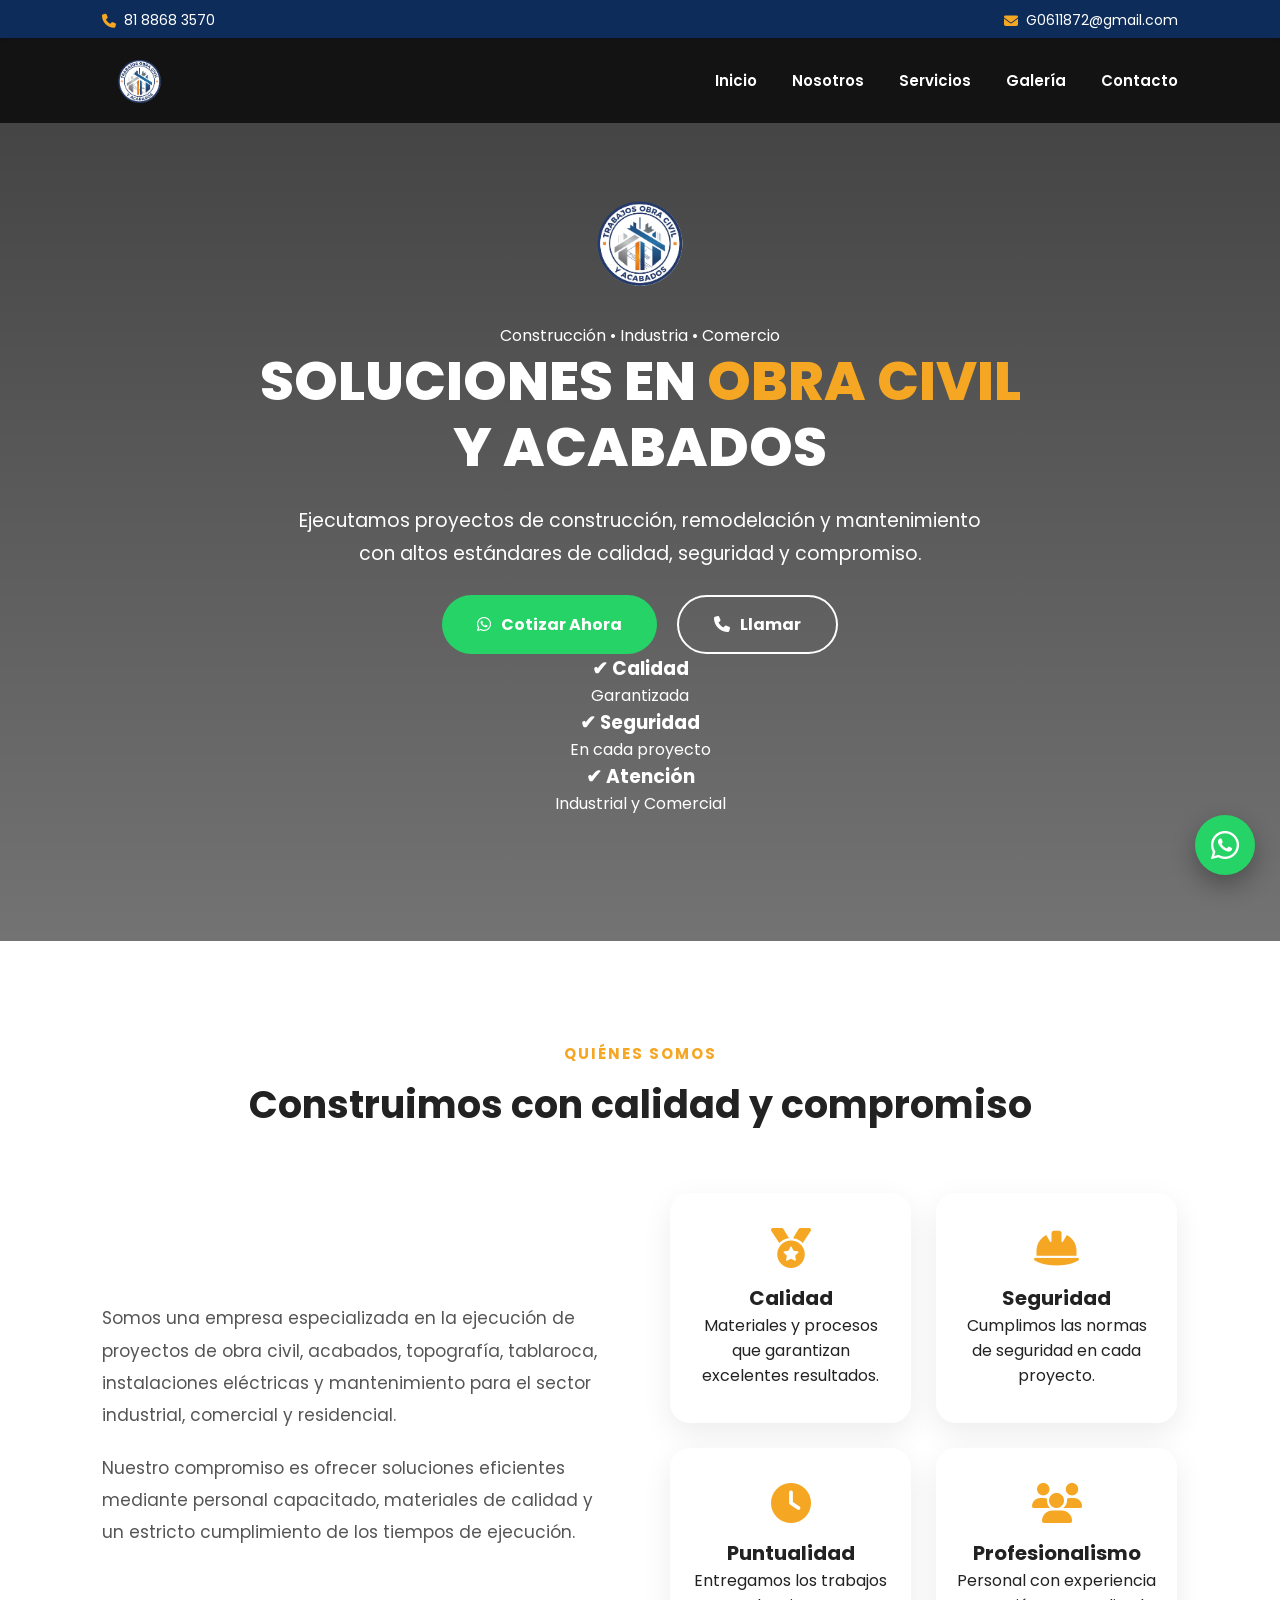
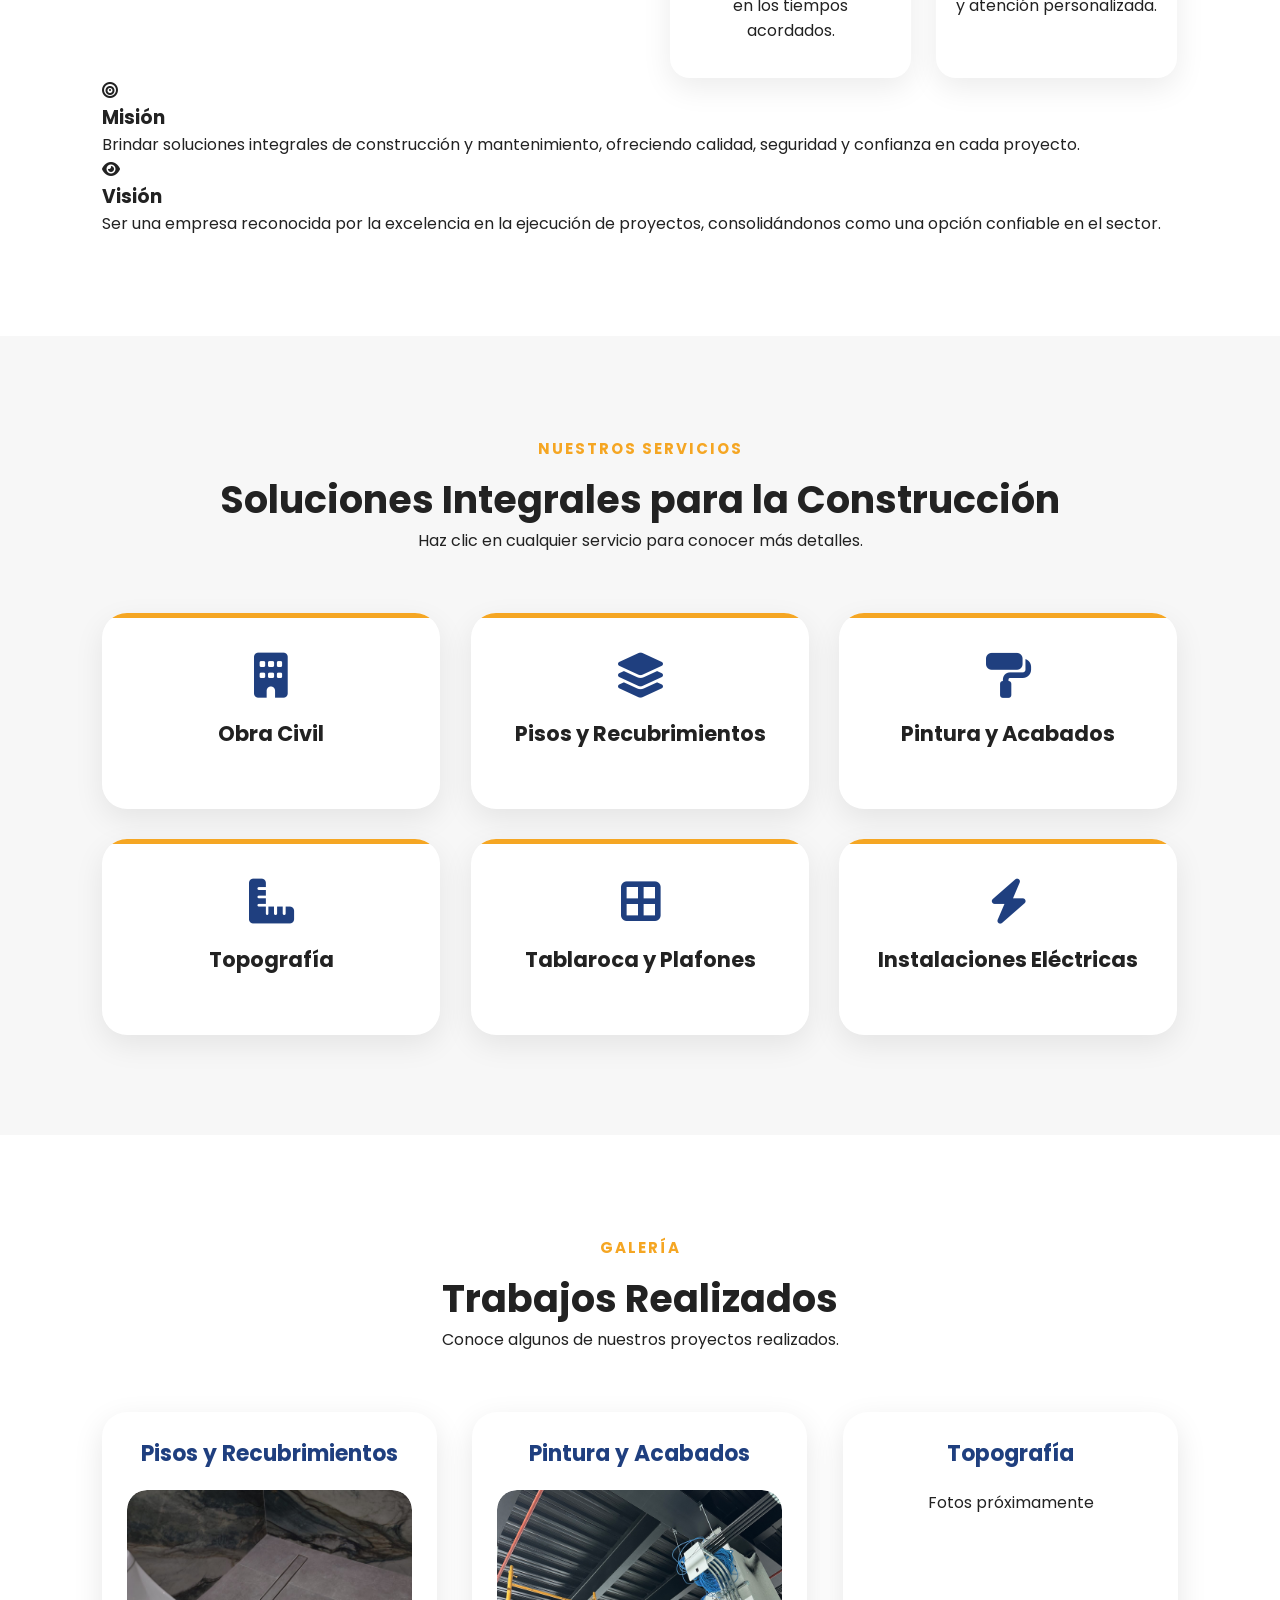
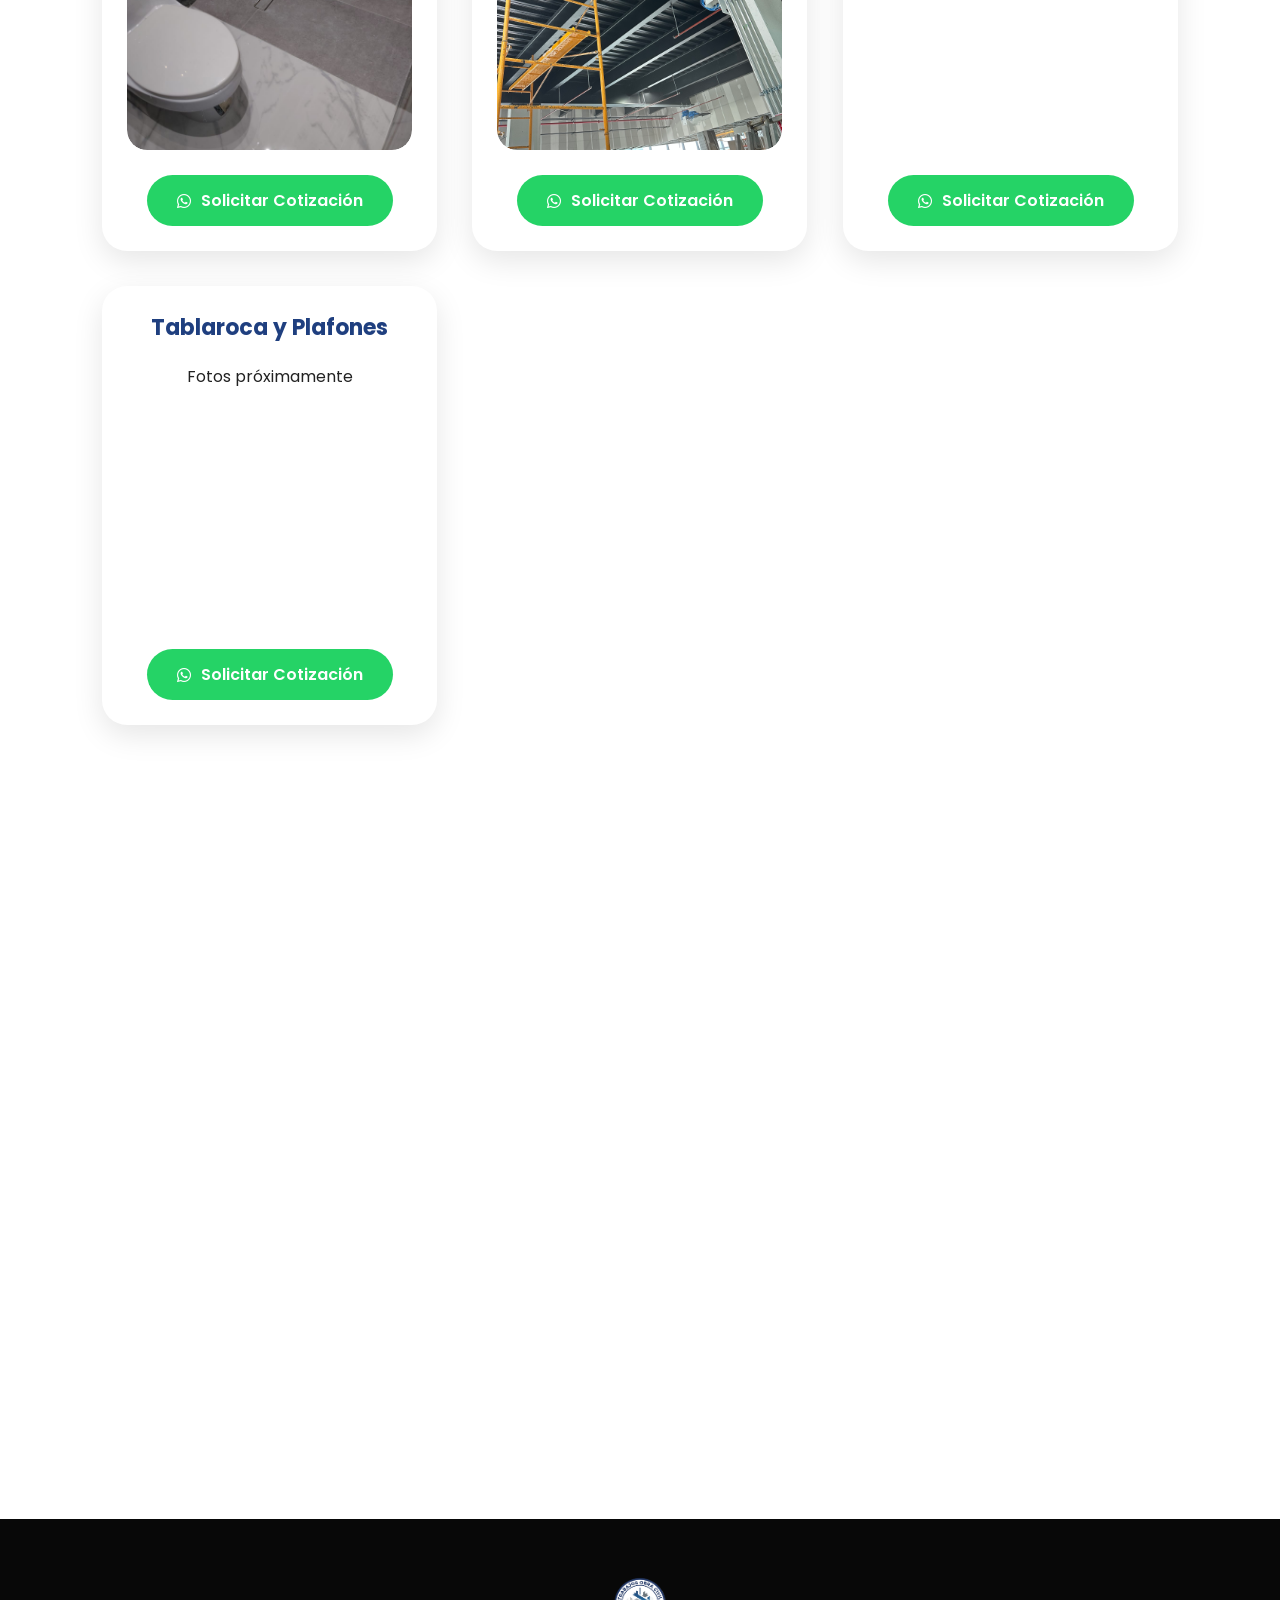
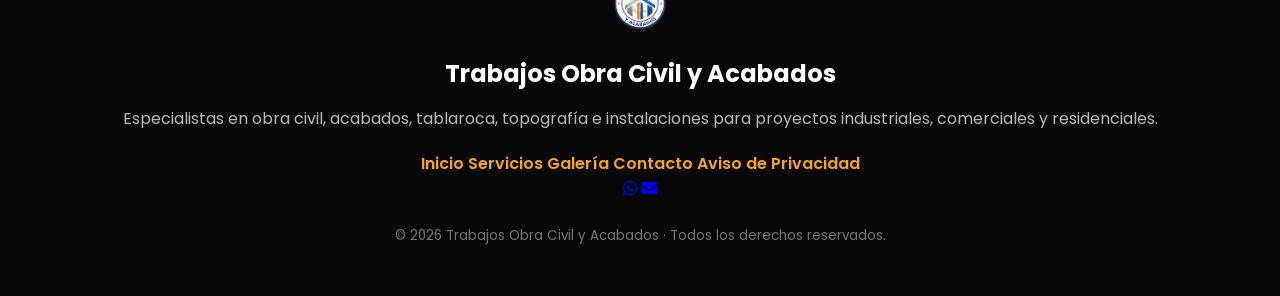
==== index.html @ c16cdbbe "Update index.html" ====
<!DOCTYPE html>
<html lang="es">

<head>

<meta charset="UTF-8">
<meta name="viewport" content="width=device-width, initial-scale=1.0">

<title>Trabajos Obra Civil y Acabados | Gonzalo Ramos Antonio</title>

<meta name="description"
content="Especialistas en obra civil, acabados, tablaroca, topografía, pintura industrial e instalaciones eléctricas.">

<link rel="stylesheet" href="style.css">

<link rel="stylesheet"
href="https://cdnjs.cloudflare.com/ajax/libs/font-awesome/6.6.0/css/all.min.css">

<link href="https://fonts.googleapis.com/css2?family=Poppins:wght@300;400;500;600;700;800&display=swap"
rel="stylesheet">

</head>

<body>

<!--================ BARRA SUPERIOR =================-->

<div class="topbar">

<div>

<i class="fa-solid fa-phone"></i>

81 8868 3570

</div>

<div>

<i class="fa-solid fa-envelope"></i>

G0611872@gmail.com

</div>

</div>

<!--================ MENU =================-->

<header class="header">

<div class="logo">

<img src="IMG_5350.png" alt="Logo">

</div>

<nav>

<ul>

<li>
<a href="#inicio">
Inicio
</a>
</li>

<li>
<a href="#nosotros">
Nosotros
</a>
</li>

<li>
<a href="#servicios">
Servicios
</a>
</li>

<li>
<a href="#proyectos">
Galería
</a>
</li>

<li>
<a href="#contacto">
Contacto
</a>
</li>

</ul>

</nav>

</header>

<!--================ HERO =================-->

<section class="hero" id="inicio">

<div class="overlay"></div>

<div class="hero-content">

<img src="IMG_5350.png"
class="hero-logo"
alt="Logo">

<span class="hero-subtitulo">

Construcción • Industria • Comercio

</span>

<h1>

SOLUCIONES EN 
<span>
OBRA CIVIL
</span>

<br>

Y ACABADOS

</h1>

<p>

Ejecutamos proyectos de construcción,
remodelación y mantenimiento con altos
estándares de calidad, seguridad y compromiso.

</p>

<div class="hero-buttons">

<a href="https://wa.me/528188683570"
target="_blank"
class="btn principal">

<i class="fab fa-whatsapp"></i>

Cotizar Ahora

</a>

<a href="tel:+528188683570"
class="btn secundario">

<i class="fa-solid fa-phone"></i>

Llamar

</a>

</div>

<div class="hero-datos">

<div>

<h3>
✔ Calidad
</h3>

<span>
Garantizada
</span>

</div>

<div>

<h3>
✔ Seguridad
</h3>

<span>
En cada proyecto
</span>

</div>

<div>

<h3>
✔ Atención
</h3>

<span>
Industrial y Comercial
</span>

</div>

</div>

</div>

</section>
<!--================ NOSOTROS =================-->

<section class="nosotros" id="nosotros">

<div class="titulo">

<span>QUIÉNES SOMOS</span>

<h2>
Construimos con calidad y compromiso
</h2>

</div>

<div class="contenido-nosotros">

<div class="texto">

<p>

Somos una empresa especializada en la ejecución de proyectos de
obra civil, acabados, topografía, tablaroca, instalaciones eléctricas
y mantenimiento para el sector industrial, comercial y residencial.

</p>

<p>

Nuestro compromiso es ofrecer soluciones eficientes mediante
personal capacitado, materiales de calidad y un estricto cumplimiento
de los tiempos de ejecución.

</p>

</div>

<div class="cards-info">

<div class="info">

<i class="fa-solid fa-medal"></i>

<h3>
Calidad
</h3>

<p>
Materiales y procesos que garantizan excelentes resultados.
</p>

</div>

<div class="info">

<i class="fa-solid fa-helmet-safety"></i>

<h3>
Seguridad
</h3>

<p>
Cumplimos las normas de seguridad en cada proyecto.
</p>

</div>

<div class="info">

<i class="fa-solid fa-clock"></i>

<h3>
Puntualidad
</h3>

<p>
Entregamos los trabajos en los tiempos acordados.
</p>

</div>

<div class="info">

<i class="fa-solid fa-users"></i>

<h3>
Profesionalismo
</h3>

<p>
Personal con experiencia y atención personalizada.
</p>

</div>

</div>

</div>

<div class="mision-vision">

<div class="mv-card">

<i class="fa-solid fa-bullseye"></i>

<h3>
Misión
</h3>

<p>

Brindar soluciones integrales de construcción y mantenimiento,
ofreciendo calidad, seguridad y confianza en cada proyecto.

</p>

</div>

<div class="mv-card">

<i class="fa-solid fa-eye"></i>

<h3>
Visión
</h3>

<p>

Ser una empresa reconocida por la excelencia en la ejecución de
proyectos, consolidándonos como una opción confiable en el sector.

</p>

</div>

</div>

</section>

<!--================ SERVICIOS =================-->

<section class="servicios" id="servicios">

<div class="titulo">

<span>
NUESTROS SERVICIOS
</span>

<h2>
Soluciones Integrales para la Construcción
</h2>

<p class="subtitulo-servicios">

Haz clic en cualquier servicio para conocer más detalles.

</p>

</div>

<div class="contenedor-servicios">

<div class="servicio" onclick="mostrarServicio(this)">

<i class="fa-solid fa-building"></i>

<h3>
Obra Civil
</h3>

<div class="info-servicio">

<p>

✔ Albañilería en general<br>
✔ Demoliciones<br>
✔ Firmes de concreto<br>
✔ Remodelaciones<br>
✔ Banquetas y guarniciones

</p>

</div>

</div>

<div class="servicio" onclick="mostrarServicio(this)">

<i class="fa-solid fa-layer-group"></i>

<h3>
Pisos y Recubrimientos
</h3>

<div class="info-servicio">

<p>

✔ Instalación de porcelanato<br>
✔ Piso cerámico<br>
✔ Azulejo<br>
✔ Loseta vinílica<br>
✔ Nivelaciones<br>
✔ Zoclos

</p>

</div>

</div>

<div class="servicio" onclick="mostrarServicio(this)">

<i class="fa-solid fa-paint-roller"></i>

<h3>
Pintura y Acabados
</h3>

<div class="info-servicio">

<p>

✔ Pintura industrial<br>
✔ Pintura arquitectónica<br>
✔ Preparación de superficies<br>
✔ Acabados finales<br>
✔ Mantenimiento

</p>

</div>

</div>

<div class="servicio" onclick="mostrarServicio(this)">

<i class="fa-solid fa-ruler-combined"></i>

<h3>
Topografía
</h3>

<div class="info-servicio">

<p>

✔ Levantamientos topográficos<br>
✔ Trazo y nivelación<br>
✔ Control de obra<br>
✔ Supervisión de medidas

</p>

</div>

</div>
<!-- Tablaroca -->

<div class="servicio" onclick="mostrarServicio(this)">

<i class="fa-solid fa-border-all"></i>

<h3>
Tablaroca y Plafones
</h3>

<div class="info-servicio">

<p>

✔ Muros de tablaroca<br>
✔ Plafones de tablaroca<br>
✔ Plafón reticular<br>
✔ Reparaciones y adecuaciones

</p>

</div>

</div>

<!-- Instalaciones -->

<div class="servicio" onclick="mostrarServicio(this)">

<i class="fa-solid fa-bolt"></i>

<h3>
Instalaciones Eléctricas
</h3>

<div class="info-servicio">

<p>

✔ Canalizaciones<br>
✔ Tubería conduit<br>
✔ Instalación de luminarias<br>
✔ Mantenimiento eléctrico

</p>

</div>

</div>

</div>

</section>

<!--================ GALERÍA =================-->

<section class="proyectos" id="proyectos">

<div class="titulo">

<span>
GALERÍA
</span>

<h2>
Trabajos Realizados
</h2>

<p class="subtitulo-servicios">

Conoce algunos de nuestros proyectos realizados.

</p>

</div>

<div id="catalogo" class="galeria"></div>

</section>


<!--================ CONTACTO =================-->

<section class="contacto" id="contacto">

<div class="titulo">

<span>
CONTACTO
</span>

<h2>
Solicita tu Cotización
</h2>

<p class="subtitulo-contacto">

Estamos listos para ayudarte con tu próximo proyecto.

</p>

</div>

<div class="datos">

<div class="dato">

<i class="fa-solid fa-user"></i>

<div>

<h3>
Gonzalo Ramos Antonio
</h3>

<p>
Atención personalizada
</p>

</div>

</div>

<div class="dato">

<i class="fa-solid fa-phone"></i>

<div>

<p>
81 8868 3570
</p>

<p>
81 8868 3570
</p>

</div>

</div>

<div class="dato">

<i class="fa-solid fa-envelope"></i>

<div>

<p>
G0611872@gmail.com
</p>

</div>

</div>

</div>

<div class="botones-contacto">

<a href="https://wa.me/528188683570"
target="_blank"
class="btn-contacto">

<i class="fab fa-whatsapp"></i>

Cotizar por WhatsApp

</a>

<a href="tel:+528188683570"
class="btn-contacto llamada">

<i class="fa-solid fa-phone"></i>

Llamar Ahora

</a>

</div>

</section>

<!--================ FOOTER =================-->

<footer>

<img src="IMG_5350.png" alt="Logo">

<h3>

Trabajos Obra Civil y Acabados

</h3>

<p>

Especialistas en obra civil, acabados,
tablaroca, topografía e instalaciones para
proyectos industriales, comerciales y residenciales.

</p>

<div class="footer-links">

<a href="#inicio">
Inicio
</a>

<a href="#servicios">
Servicios
</a>

<a href="#proyectos">
Galería
</a>

<a href="#contacto">
Contacto
</a>

<a href="privacidad.html">
Aviso de Privacidad
</a>

</div>

<div class="footer-redes">

<a href="https://wa.me/528188683570"
target="_blank">

<i class="fab fa-whatsapp"></i>

</a>

<a href="mailto:G0611872@gmail.com">

<i class="fa-solid fa-envelope"></i>

</a>

</div>

<small>

© 2026 Trabajos Obra Civil y Acabados · Todos los derechos reservados.

</small>

</footer>

<!--================ BOTÓN WHATSAPP =================-->

<a href="https://wa.me/528188683570"
class="whatsapp"
target="_blank">

<i class="fab fa-whatsapp"></i>

</a>

<script src="javascript.js"></script>

</body>

</html>
---- style.css ----
/*==========================
     CONFIGURACIÓN GENERAL
===========================*/

*{

    margin:0;
    padding:0;
    box-sizing:border-box;
    font-family:'Poppins', sans-serif;

}


html{

    scroll-behavior:smooth;

}


body{

    background:#fff;
    color:#222;
    overflow-x:hidden;

}


a{

    text-decoration:none;

}


img{

    max-width:100%;
    display:block;

}


/*==========================
        COLORES
===========================*/

:root{

    --azul:#1F3F7F;

    --azul-oscuro:#0D2C5A;

    --amarillo:#F5A623;

    --verde:#25D366;

    --gris:#f5f5f5;

}



/*==========================
        SECCIONES
===========================*/

section{

    padding:100px 8%;

}
/*==========================
          TOPBAR
===========================*/

.topbar{

    width:100%;

    background:var(--azul-oscuro);

    color:white;

    display:flex;

    justify-content:space-between;

    align-items:center;

    padding:10px 8%;

    font-size:14px;

    flex-wrap:wrap;

    gap:10px;

}


.topbar div{

    display:flex;

    align-items:center;

    gap:8px;

}


.topbar i{

    color:var(--amarillo);

}



/*==========================
          HEADER
===========================*/


.header{

    width:100%;

    height:85px;

    padding:0 8%;

    display:flex;

    justify-content:space-between;

    align-items:center;

    position:fixed;

    top:38px;

    left:0;

    z-index:1000;

    background:rgba(15,15,15,.90);

    backdrop-filter:blur(12px);

    transition:.4s;

}



.logo img{

    width:75px;

    transition:.3s;

}



.logo img:hover{

    transform:scale(1.08);

}





nav ul{

    display:flex;

    list-style:none;

    gap:35px;

}



nav ul li a{

    color:white;

    font-size:15px;

    font-weight:600;

    position:relative;

    transition:.3s;

}



nav ul li a:hover{

    color:var(--amarillo);

}



nav ul li a::after{

    content:"";

    position:absolute;

    bottom:-8px;

    left:0;

    height:3px;

    width:0;

    background:var(--amarillo);

    border-radius:20px;

    transition:.3s;

}



nav ul li a:hover::after{

    width:100%;

}
/*==========================
             HERO
===========================*/


.hero{

    min-height:100vh;

    background:url("fondo.jpg");

    background-size:cover;

    background-position:center;

    display:flex;

    justify-content:center;

    align-items:center;

    text-align:center;

    position:relative;

    padding-top:120px;

}



.overlay{

    position:absolute;

    width:100%;

    height:100%;

    top:0;

    left:0;

    background:

    linear-gradient(

    rgba(0,0,0,.75),

    rgba(0,0,0,.55)

    );

}



.hero-content{

    position:relative;

    z-index:2;

    color:white;

    max-width:900px;

}



.hero-logo{

    width:150px;

    margin:auto;

    margin-bottom:25px;

    animation:flotar 3s infinite ease-in-out;

}




@keyframes flotar{


0%{

    transform:translateY(0);

}


50%{

    transform:translateY(-12px);

}


100%{

    transform:translateY(0);

}


}




.hero h1{

    font-size:55px;

    line-height:1.2;

    font-weight:800;

}



.hero h1 span{

    color:var(--amarillo);

}



.hero p{

    margin:25px auto;

    max-width:700px;

    font-size:19px;

    line-height:1.7;

}




.hero-buttons{

    display:flex;

    justify-content:center;

    gap:20px;

    flex-wrap:wrap;

}



.btn{

    padding:15px 35px;

    border-radius:50px;

    font-weight:700;

    transition:.4s;

    display:inline-flex;

    align-items:center;

    gap:10px;

}



.principal{

    background:var(--verde);

    color:white;

}



.secundario{

    border:2px solid white;

    color:white;

}




.btn:hover{

    transform:translateY(-6px);

    box-shadow:0 10px 25px rgba(0,0,0,.3);

}



.principal:hover{

    background:#1ebe5d;

}
/*==========================
          TITULOS
===========================*/


.titulo{

    text-align:center;

    margin-bottom:60px;

}



.titulo span{

    color:var(--amarillo);

    font-size:15px;

    font-weight:700;

    letter-spacing:2px;

}



.titulo h2{

    font-size:38px;

    margin-top:10px;

    color:#222;

}





/*==========================
          NOSOTROS
===========================*/


.nosotros{

    background:white;

}



.contenido-nosotros{

    display:grid;

    grid-template-columns:1fr 1fr;

    gap:60px;

    align-items:center;

}




.texto p{

    font-size:17px;

    line-height:1.9;

    color:#555;

    margin-bottom:20px;

}



.texto h3{

    margin-top:25px;

    margin-bottom:10px;

    color:var(--azul);

    font-size:24px;

}




/*==========================
       TARJETAS VALORES
===========================*/


.cards-info{

    display:grid;

    grid-template-columns:repeat(2,1fr);

    gap:25px;

}



.info{

    background:#fff;

    padding:35px 20px;

    text-align:center;

    border-radius:20px;

    box-shadow:

    0 10px 30px rgba(0,0,0,.08);

    transition:.4s;

}



.info i{

    font-size:40px;

    color:var(--amarillo);

    margin-bottom:15px;

}



.info h3{

    font-size:20px;

}



.info:hover{

    transform:translateY(-12px);

    box-shadow:

    0 20px 40px rgba(0,0,0,.15);

}
/*==========================
          SERVICIOS
===========================*/


.servicios{

    background:#f7f7f7;

}




.contenedor-servicios{

    display:grid;

    grid-template-columns:

    repeat(auto-fit,minmax(260px,1fr));

    gap:30px;

}





.servicio{

    background:white;

    padding:40px 25px;

    border-radius:25px;

    text-align:center;

    cursor:pointer;

    position:relative;

    overflow:hidden;

    box-shadow:

    0 10px 30px rgba(0,0,0,.08);

    transition:.4s;

}




.servicio::before{

    content:"";

    position:absolute;

    top:0;

    left:0;

    width:100%;

    height:5px;

    background:var(--amarillo);

}




.servicio i{

    font-size:45px;

    color:var(--azul);

    margin-bottom:20px;

    transition:.4s;

}




.servicio h3{

    font-size:21px;

    color:#222;

}





.servicio:hover{

    transform:translateY(-10px);

    box-shadow:

    0 20px 40px rgba(0,0,0,.15);

}



.servicio:hover i{

    color:var(--amarillo);

    transform:scale(1.1);

}







/*==========================
     INFORMACIÓN SERVICIO
===========================*/


.info-servicio{

    max-height:0;

    overflow:hidden;

    opacity:0;

    margin-top:20px;

    transition:

    max-height .5s ease,

    opacity .5s ease;

}



.info-servicio p{

    color:#666;

    font-size:14px;

    line-height:1.8;

}





.servicio.activo .info-servicio{

    max-height:300px;

    opacity:1;

}





.servicio.activo{

    border:2px solid var(--amarillo);

}
/*==========================
       POR QUÉ ELEGIRNOS
===========================*/


.porque{

    background:#f7f7f7;

}





.contenedor-porque{

    display:grid;

    grid-template-columns:

    repeat(auto-fit,minmax(250px,1fr));

    gap:30px;

}





.porque-card{

    background:white;

    padding:35px 25px;

    border-radius:25px;

    text-align:center;

    box-shadow:

    0 10px 30px rgba(0,0,0,.08);

    transition:.4s;

    position:relative;

    overflow:hidden;

}





.porque-card::before{

    content:"";

    position:absolute;

    width:100%;

    height:5px;

    background:var(--azul);

    top:0;

    left:0;

}




.porque-card i{

    font-size:45px;

    color:var(--amarillo);

    margin-bottom:20px;

}




.porque-card h3{

    font-size:20px;

    margin-bottom:15px;

    color:#222;

}




.porque-card p{

    color:#666;

    line-height:1.7;

    font-size:15px;

}




.porque-card:hover{

    transform:translateY(-12px);

    box-shadow:

    0 20px 45px rgba(0,0,0,.15);

}





.porque-card:hover i{

    transform:scale(1.1);

    transition:.3s;

}
/*==========================
            GALERÍA
===========================*/


.proyectos{

    background:white;

}



.galeria{

    display:grid;

    grid-template-columns:

    repeat(auto-fit,minmax(280px,1fr));

    gap:35px;

}





.card{

    background:white;

    border-radius:25px;

    padding:25px;

    text-align:center;

    box-shadow:

    0 10px 30px rgba(0,0,0,.10);

    overflow:hidden;

    transition:.4s;

}





.card:hover{

    transform:translateY(-10px);

    box-shadow:

    0 20px 45px rgba(0,0,0,.15);

}





.card h3{

    font-size:22px;

    margin-bottom:20px;

    color:var(--azul);

}







/*==========================
        CARRUSEL
===========================*/


.carrusel{

    position:relative;

    width:100%;

    height:260px;

    overflow:hidden;

    border-radius:20px;

}



.carrusel-img{

    width:100%;

    height:260px;

    object-fit:cover;

    border-radius:20px;

    cursor:pointer;

    display:none;

    animation:entradaFoto .8s ease;

}





.carrusel-img.activa{

    display:block;

}




@keyframes entradaFoto{


from{

    opacity:0;

    transform:scale(1.05);

}



to{

    opacity:1;

    transform:scale(1);

}


}






.btn-cotizar{

    display:inline-flex;

    align-items:center;

    justify-content:center;

    gap:10px;

    margin-top:25px;

    padding:13px 30px;

    background:var(--verde);

    color:white;

    border-radius:30px;

    font-weight:600;

    transition:.3s;

}



.btn-cotizar:hover{

    transform:scale(1.05);

}
/*==========================
          CONTACTO
===========================*/


.contacto{

    background:#111;

    color:white;

    text-align:center;

}



.contacto .titulo h2{

    color:white;

}




.datos{

    display:flex;

    justify-content:center;

    flex-wrap:wrap;

    gap:40px;

    margin-bottom:40px;

}





.datos div{

    min-width:220px;

    padding:25px;

    background:rgba(255,255,255,.05);

    border-radius:20px;

    transition:.3s;

}





.datos div:hover{

    transform:translateY(-8px);

    background:rgba(255,255,255,.1);

}





.datos i{

    font-size:40px;

    color:var(--amarillo);

    margin-bottom:15px;

}





.datos p{

    margin:5px;

    color:#ddd;

}





.btn-contacto{

    display:inline-flex;

    align-items:center;

    gap:10px;

    padding:16px 35px;

    background:var(--verde);

    color:white;

    border-radius:40px;

    font-weight:700;

    transition:.3s;

}





.btn-contacto:hover{

    transform:scale(1.08);

}





/*==========================
            FOOTER
===========================*/


footer{

    background:#080808;

    color:white;

    text-align:center;

    padding:50px 8%;

}




footer img{

    width:90px;

    margin:0 auto 20px;

}





footer h3{

    font-size:24px;

    margin-bottom:15px;

}





footer p{

    color:#bbb;

    margin-bottom:20px;

}





.footer-links a{

    color:var(--amarillo);

    font-weight:600;

    transition:.3s;

}





.footer-links a:hover{

    color:white;

}





footer small{

    display:block;

    margin-top:25px;

    color:#777;

}






/*==========================
     WHATSAPP FLOTANTE
===========================*/


.whatsapp{

    position:fixed;

    right:25px;

    bottom:25px;

    width:60px;

    height:60px;

    border-radius:50%;

    background:var(--verde);

    color:white;

    display:flex;

    justify-content:center;

    align-items:center;

    font-size:32px;

    z-index:999;

    box-shadow:

    0 10px 25px rgba(0,0,0,.3);

    transition:.3s;

}





.whatsapp:hover{

    transform:scale(1.15);

}
/*==========================
        RESPONSIVE
===========================*/


@media(max-width:900px){


.header{

    padding:0 5%;

}



nav ul{

    gap:18px;

}



.hero h1{

    font-size:40px;

}



.contenido-nosotros{

    grid-template-columns:1fr;

}



.cards-info{

    grid-template-columns:repeat(2,1fr);

}



}




@media(max-width:600px){



section{

    padding:80px 5%;

}




/* HEADER */


.header{

    height:auto;

    min-height:80px;

    flex-direction:column;

    justify-content:center;

    gap:15px;

    padding:15px 5%;

    top:0;

}




.logo img{

    width:60px;

}




nav ul{

    flex-wrap:wrap;

    justify-content:center;

    gap:15px;

}



nav ul li a{

    font-size:13px;

}





/* HERO */


.hero{

    padding-top:140px;

}



.hero-logo{

    width:110px;

}



.hero h1{

    font-size:30px;

}



.hero p{

    font-size:15px;

}



.hero-buttons{

    flex-direction:column;

    width:100%;

}




.btn{

    width:100%;

    justify-content:center;

}




/* TITULOS */


.titulo h2{

    font-size:28px;

}



.titulo span{

    font-size:13px;

}





/* NOSOTROS */


.texto p{

    font-size:15px;

}



.cards-info{

    grid-template-columns:1fr;

}





/* SERVICIOS */


.contenedor-servicios{

    grid-template-columns:1fr;

}




.servicio{

    padding:30px 20px;

}




/* GALERIA */


.galeria{

    grid-template-columns:1fr;

}



.carrusel{

    height:230px;

}



.carrusel-img{

    height:230px;

}





/* CONTACTO */


.datos{

    flex-direction:column;

    gap:20px;

}



.datos div{

    width:100%;

}





/* FOOTER */


footer h3{

    font-size:20px;

}





.whatsapp{

    width:55px;

    height:55px;

    font-size:28px;

}



}



/*==========================
     ANIMACIONES SUAVES
===========================*/


.servicio,
.card,
.info,
.porque-card{

    will-change:transform;

}
/*==========================
 ANIMACIÓN SECCIONES
===========================*/


section{

    opacity:1;
    transform:none;
    transition:.8s ease;

}


section.mostrar{

    opacity:1;
    transform:translateY(0);

}
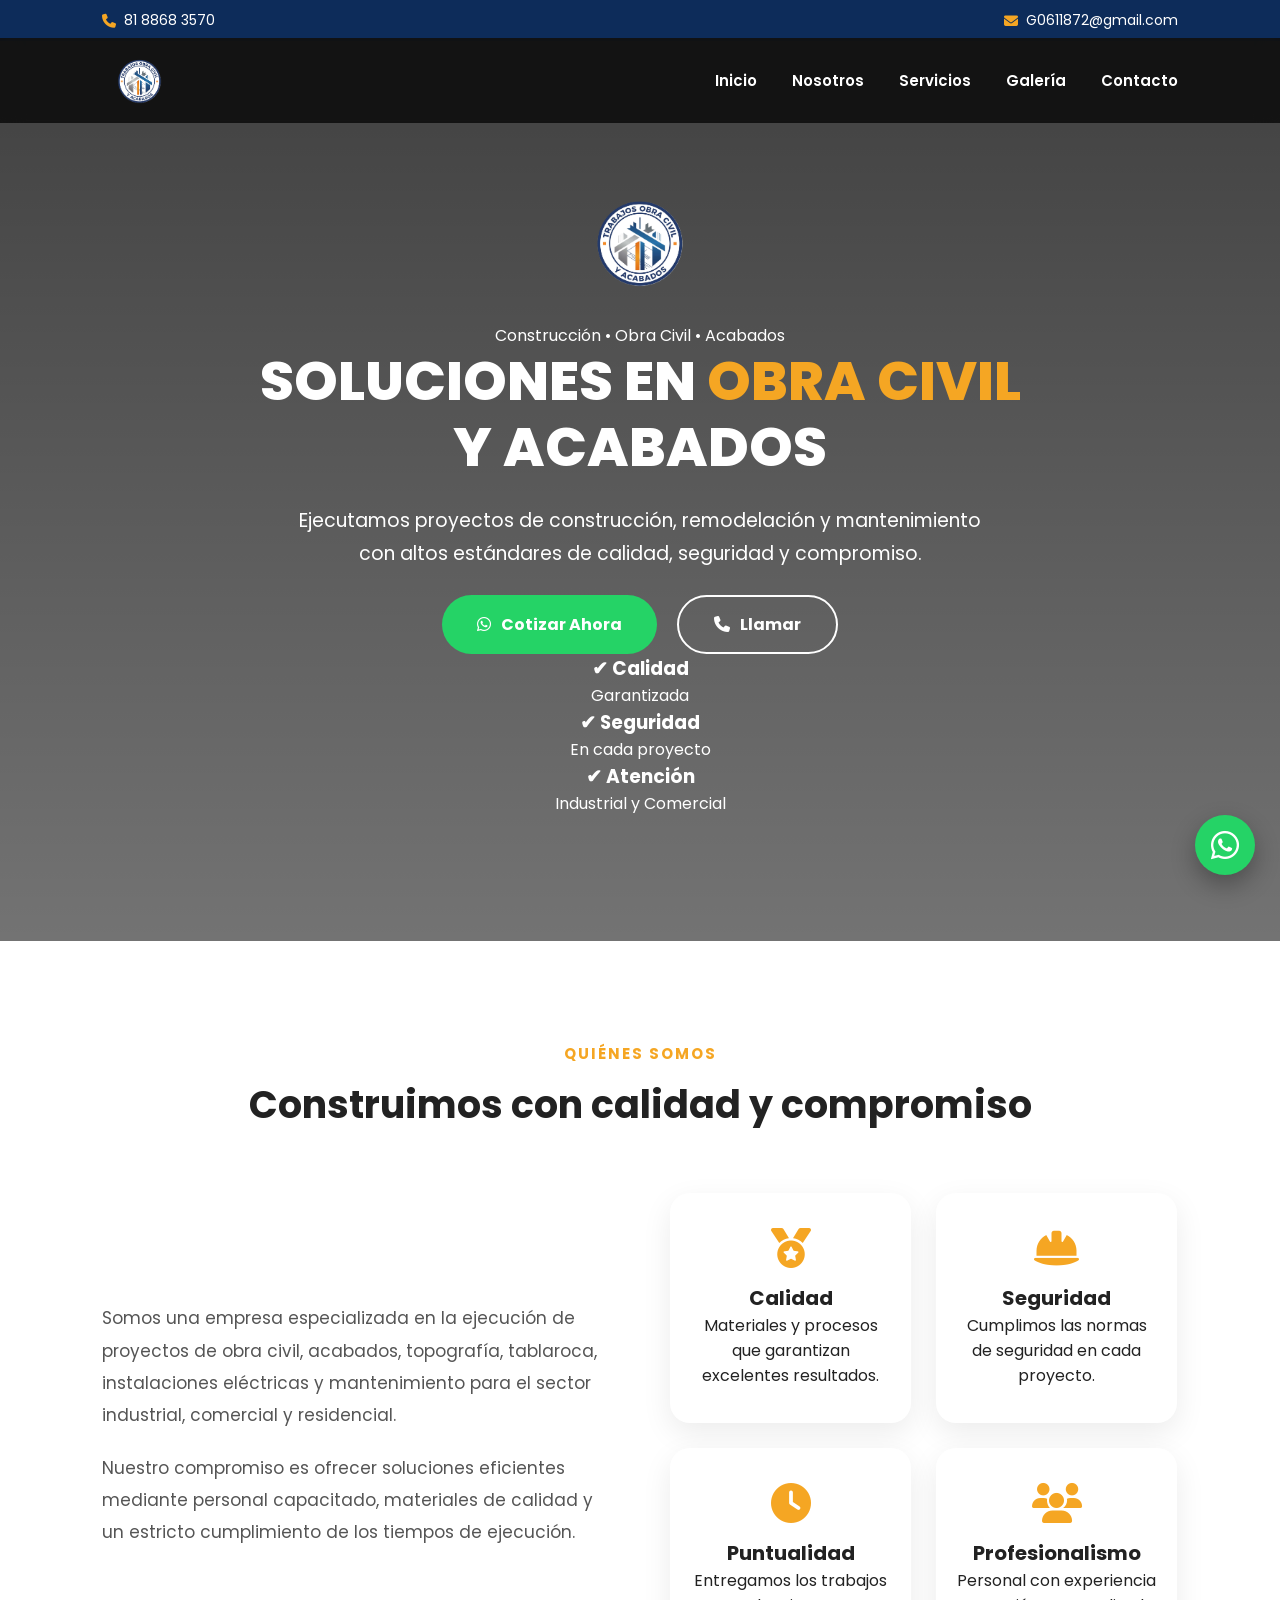
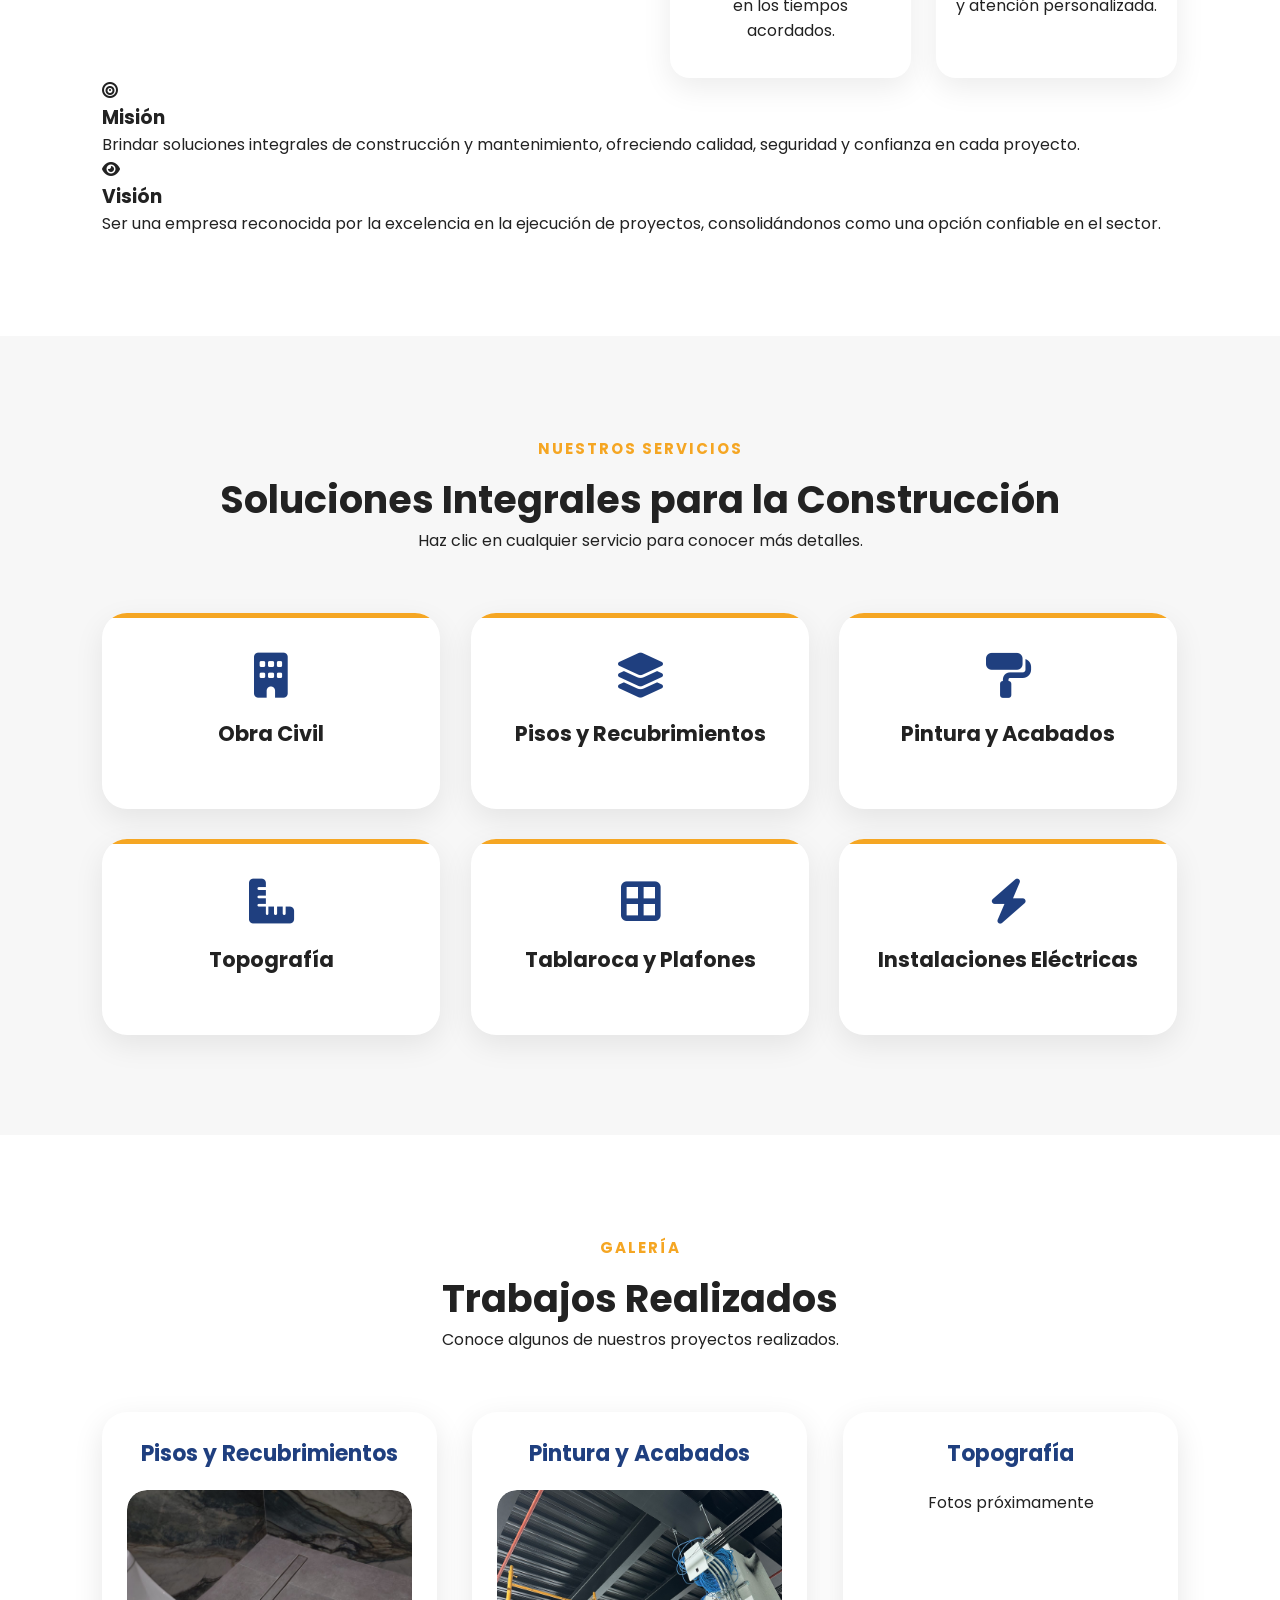
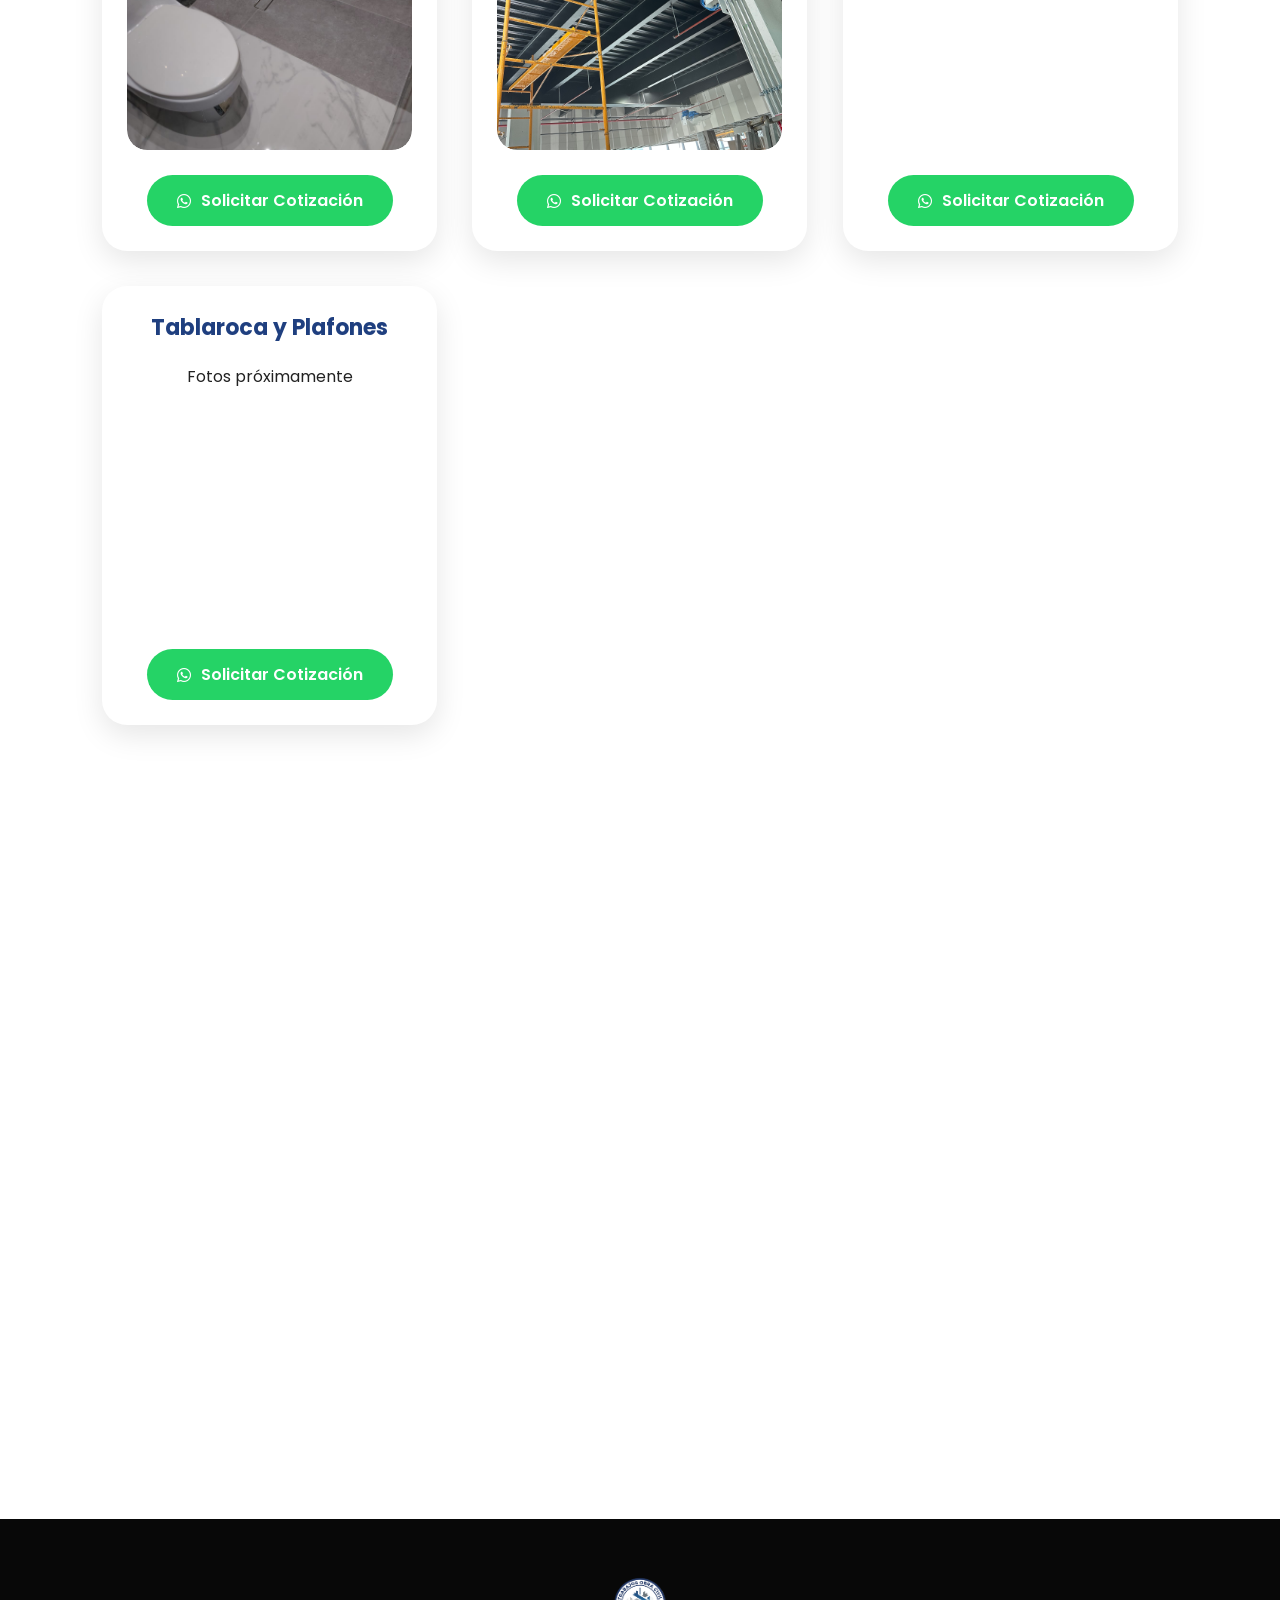
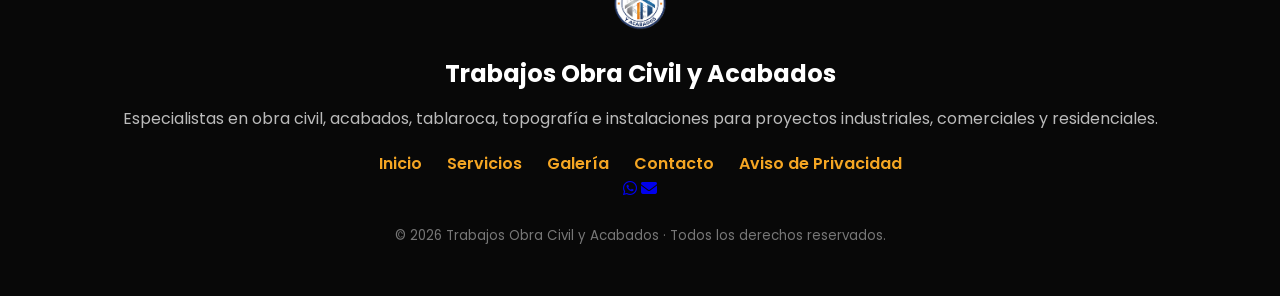
==== commit 1680b305: "Update index.html" ====
--- a/index.html
+++ b/index.html
@@ -109,7 +109,7 @@
 
 <span class="hero-subtitulo">
 
-Construcción • Industria • Comercio
+Construcción • Obra Civil • Acabados
 
 </span>
 
--- a/style.css
+++ b/style.css
@@ -1071,7 +1071,7 @@
 
     display:none;
 
-    animation:entradaFoto .8s ease;
+    animation:entradaFoto 1.5s ease;
 
 }
 
@@ -1090,93 +1090,261 @@
 
 @keyframes entradaFoto{
 
-
 from{
 
     opacity:0;
 
+    transform:translateX(20px);
+
+}
+
+to{
+
+    opacity:1;
+
+    transform:translateX(0);
+
+}
+
+}
+
+
+
+
+
+.btn-cotizar{
+
+    display:inline-flex;
+
+    align-items:center;
+
+    justify-content:center;
+
+    gap:10px;
+
+    margin-top:25px;
+
+    padding:13px 30px;
+
+    background:var(--verde);
+
+    color:white;
+
+    border-radius:30px;
+
+    font-weight:600;
+
+    transition:.3s;
+
+}
+
+
+
+.btn-cotizar:hover{
+
     transform:scale(1.05);
 
 }
-
-
-
-to{
-
-    opacity:1;
-
-    transform:scale(1);
-
-}
-
-
-}
-
-
-
-
-
-
-.btn-cotizar{
+/*==========================
+          CONTACTO
+===========================*/
+
+
+.contacto{
+
+    background:#111;
+
+    color:white;
+
+    text-align:center;
+
+}
+
+
+
+.contacto .titulo h2{
+
+    color:white;
+
+}
+
+
+
+
+.datos{
+
+    display:flex;
+
+    justify-content:center;
+
+    flex-wrap:wrap;
+
+    gap:40px;
+
+    margin-bottom:40px;
+
+}
+
+
+
+
+
+.datos div{
+
+    min-width:220px;
+
+    padding:25px;
+
+    background:rgba(255,255,255,.05);
+
+    border-radius:20px;
+
+    transition:.3s;
+
+}
+
+
+
+
+
+.datos div:hover{
+
+    transform:translateY(-8px);
+
+    background:rgba(255,255,255,.1);
+
+}
+
+
+
+
+
+.datos i{
+
+    font-size:40px;
+
+    color:var(--amarillo);
+
+    margin-bottom:15px;
+
+}
+
+
+
+
+
+.datos p{
+
+    margin:5px;
+
+    color:#ddd;
+
+}
+
+
+
+
+
+.btn-contacto{
 
     display:inline-flex;
 
     align-items:center;
 
+    gap:10px;
+
+    padding:16px 35px;
+
+    background:var(--verde);
+
+    color:white;
+
+    border-radius:40px;
+
+    font-weight:700;
+
+    transition:.3s;
+
+}
+
+.botones-contacto{
+
+    display:flex;
+
     justify-content:center;
 
-    gap:10px;
-
-    margin-top:25px;
-
-    padding:13px 30px;
-
-    background:var(--verde);
+    gap:20px;
+
+    flex-wrap:wrap;
+
+}
+
+
+
+
+.btn-contacto:hover{
+
+    transform:scale(1.08);
+
+}
+
+
+
+
+
+/*==========================
+            FOOTER
+===========================*/
+
+
+footer{
+
+    background:#080808;
 
     color:white;
 
-    border-radius:30px;
-
-    font-weight:600;
-
-    transition:.3s;
-
-}
-
-
-
-.btn-cotizar:hover{
-
-    transform:scale(1.05);
-
-}
-/*==========================
-          CONTACTO
-===========================*/
-
-
-.contacto{
-
-    background:#111;
-
-    color:white;
-
     text-align:center;
 
-}
-
-
-
-.contacto .titulo h2{
-
-    color:white;
-
-}
-
-
-
-
-.datos{
+    padding:50px 8%;
+
+}
+
+
+
+
+footer img{
+
+    width:90px;
+
+    margin:0 auto 20px;
+
+}
+
+
+
+
+
+footer h3{
+
+    font-size:24px;
+
+    margin-bottom:15px;
+
+}
+
+
+
+
+
+footer p{
+
+    color:#bbb;
+
+    margin-bottom:20px;
+
+}
+
+.footer-links{
 
     display:flex;
 
@@ -1184,157 +1352,7 @@
 
     flex-wrap:wrap;
 
-    gap:40px;
-
-    margin-bottom:40px;
-
-}
-
-
-
-
-
-.datos div{
-
-    min-width:220px;
-
-    padding:25px;
-
-    background:rgba(255,255,255,.05);
-
-    border-radius:20px;
-
-    transition:.3s;
-
-}
-
-
-
-
-
-.datos div:hover{
-
-    transform:translateY(-8px);
-
-    background:rgba(255,255,255,.1);
-
-}
-
-
-
-
-
-.datos i{
-
-    font-size:40px;
-
-    color:var(--amarillo);
-
-    margin-bottom:15px;
-
-}
-
-
-
-
-
-.datos p{
-
-    margin:5px;
-
-    color:#ddd;
-
-}
-
-
-
-
-
-.btn-contacto{
-
-    display:inline-flex;
-
-    align-items:center;
-
-    gap:10px;
-
-    padding:16px 35px;
-
-    background:var(--verde);
-
-    color:white;
-
-    border-radius:40px;
-
-    font-weight:700;
-
-    transition:.3s;
-
-}
-
-
-
-
-
-.btn-contacto:hover{
-
-    transform:scale(1.08);
-
-}
-
-
-
-
-
-/*==========================
-            FOOTER
-===========================*/
-
-
-footer{
-
-    background:#080808;
-
-    color:white;
-
-    text-align:center;
-
-    padding:50px 8%;
-
-}
-
-
-
-
-footer img{
-
-    width:90px;
-
-    margin:0 auto 20px;
-
-}
-
-
-
-
-
-footer h3{
-
-    font-size:24px;
-
-    margin-bottom:15px;
-
-}
-
-
-
-
-
-footer p{
-
-    color:#bbb;
-
-    margin-bottom:20px;
+    gap:25px;
 
 }
 
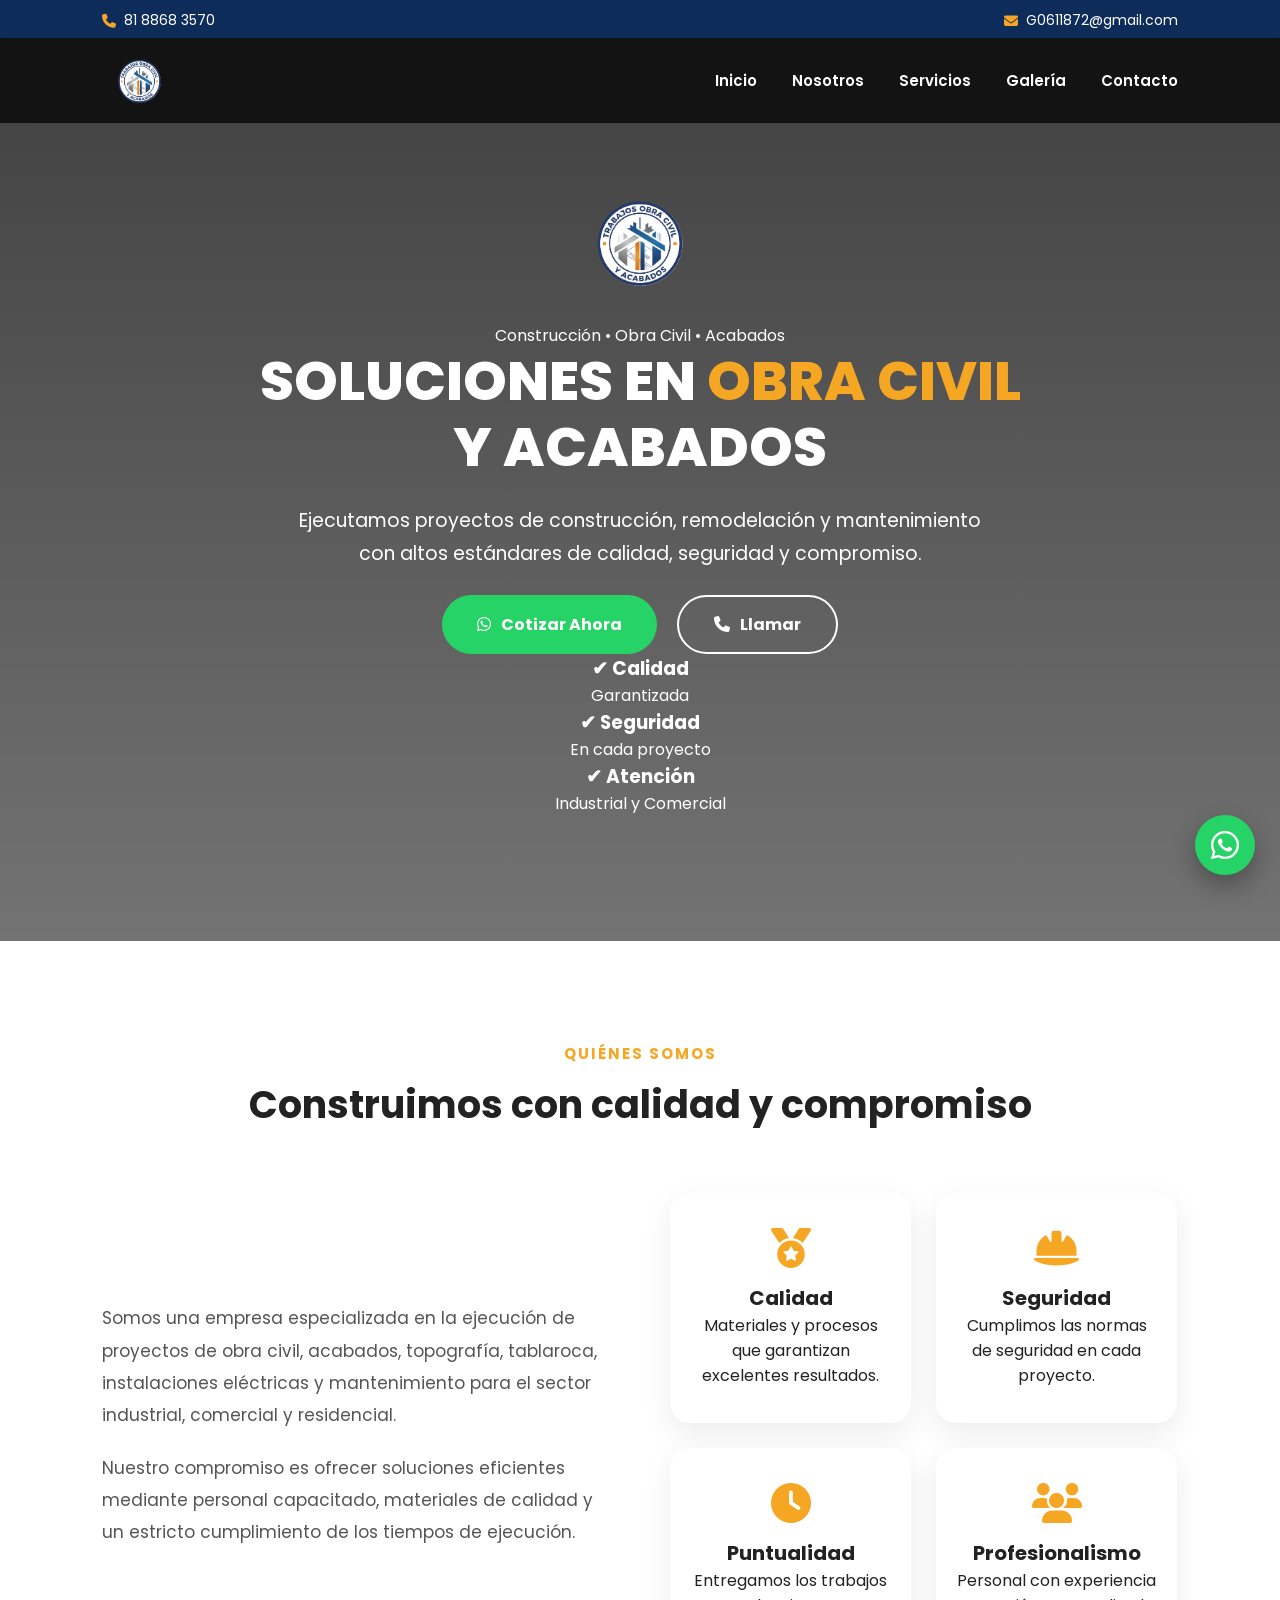
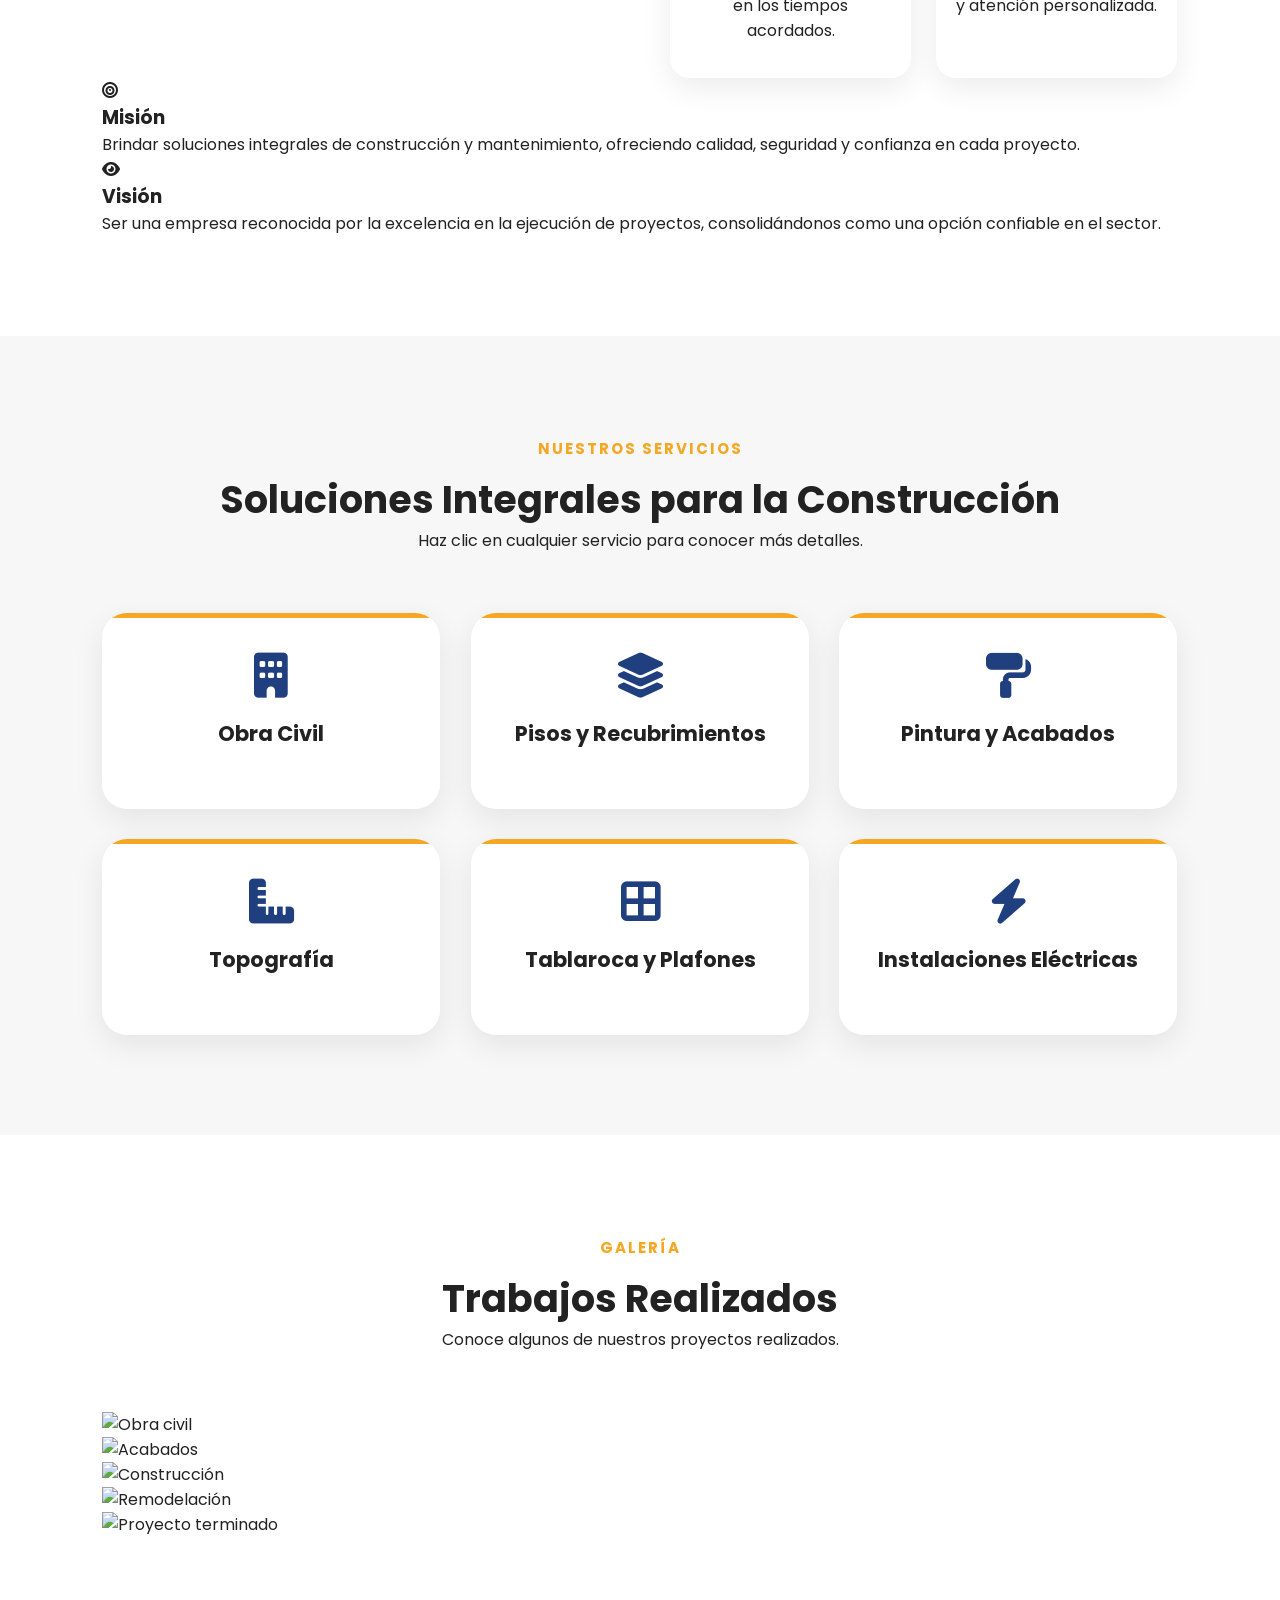
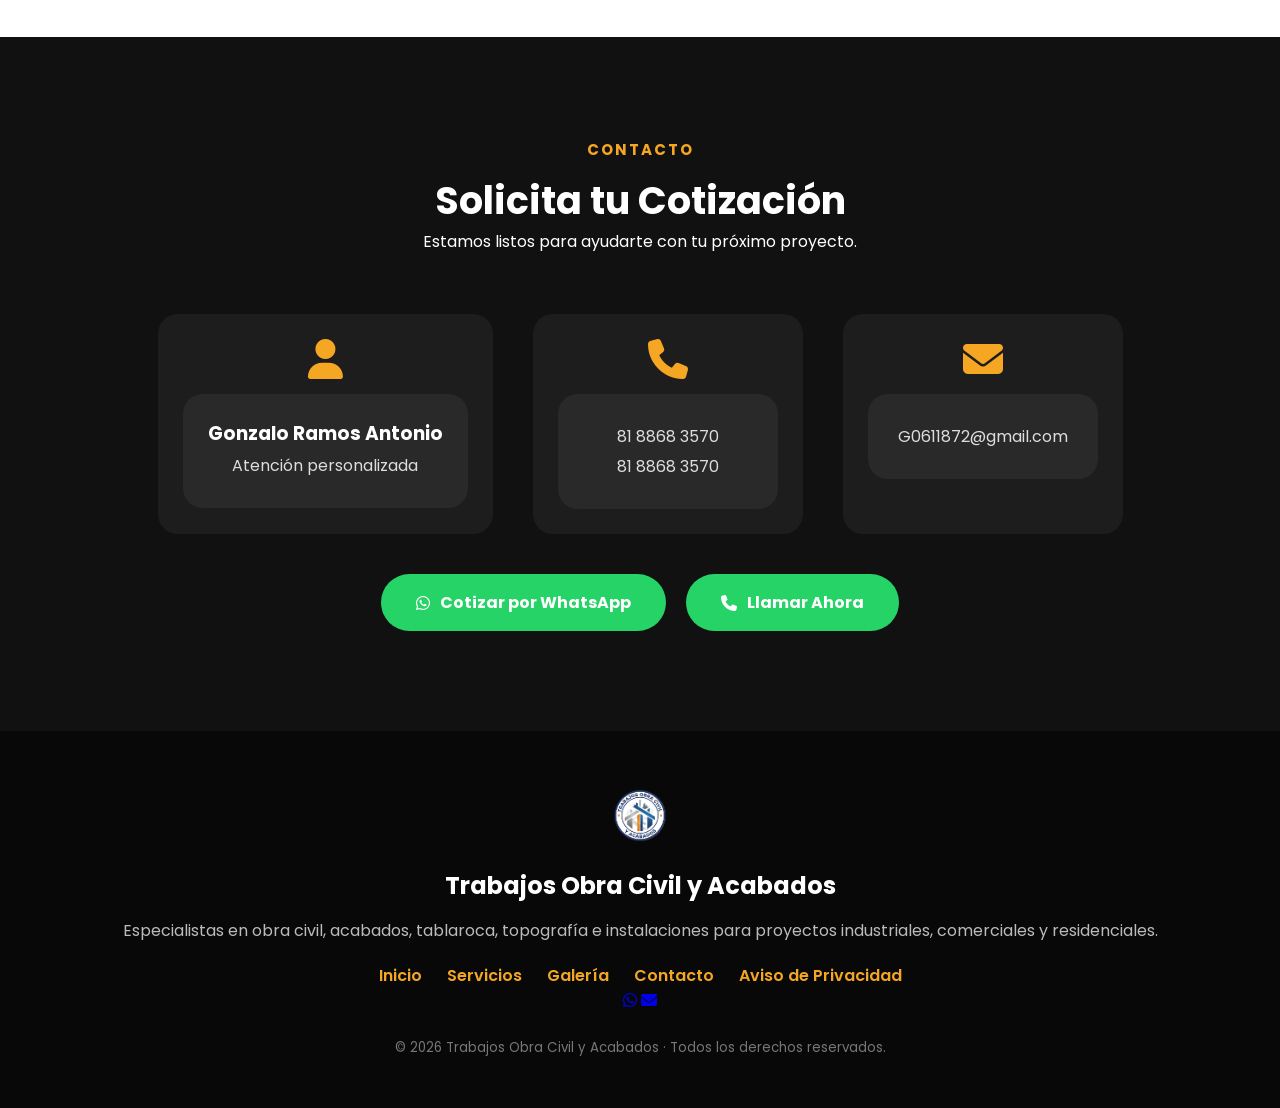
==== commit 46b9a5a8: "Update index.html" ====
--- a/index.html
+++ b/index.html
@@ -533,7 +533,19 @@
 
 </div>
 
-<div id="catalogo" class="galeria"></div>
+<div class="galeria">
+
+    <div class="contenedor-galeria">
+
+        <img src="IMG/obra1.jpg" alt="Obra civil">
+        <img src="IMG/obra2.jpg" alt="Acabados">
+        <img src="IMG/obra3.jpg" alt="Construcción">
+        <img src="IMG/obra4.jpg" alt="Remodelación">
+        <img src="IMG/obra5.jpg" alt="Proyecto terminado">
+
+    </div>
+
+</div>
 
 </section>
 
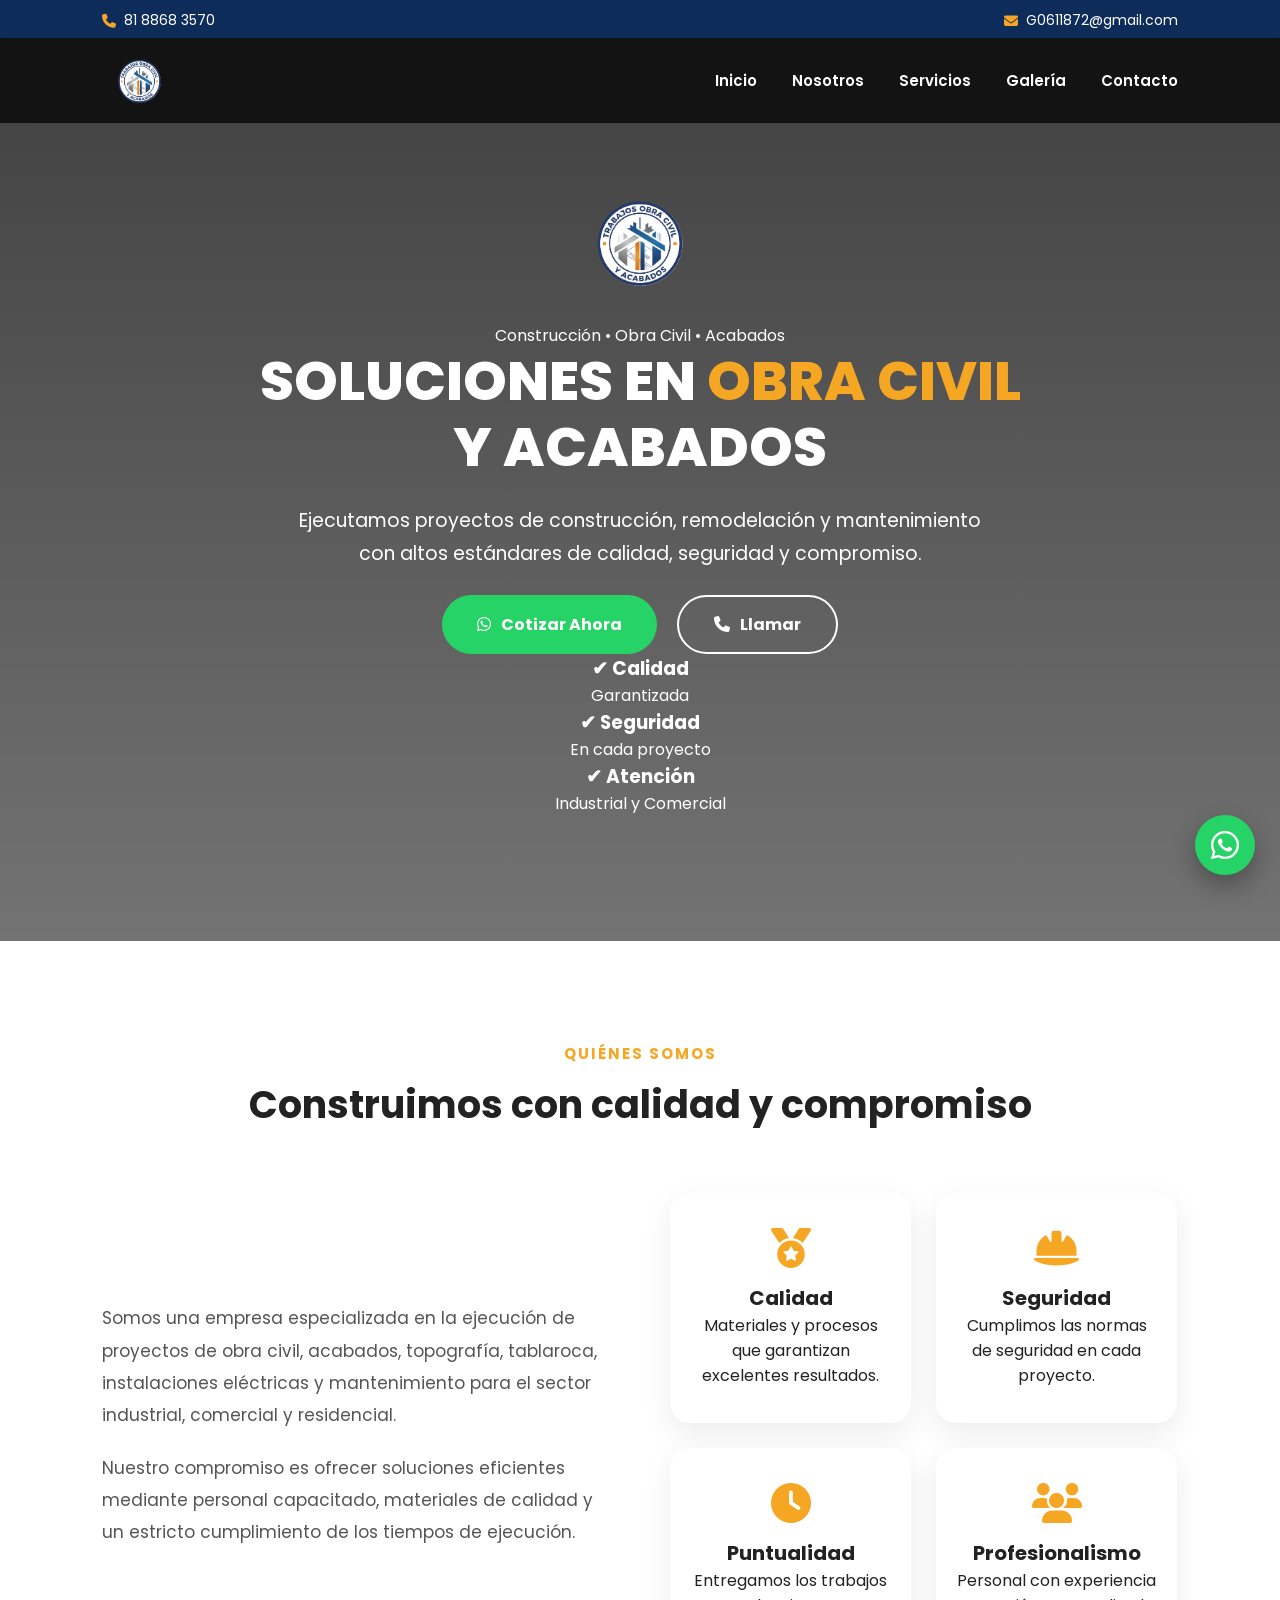
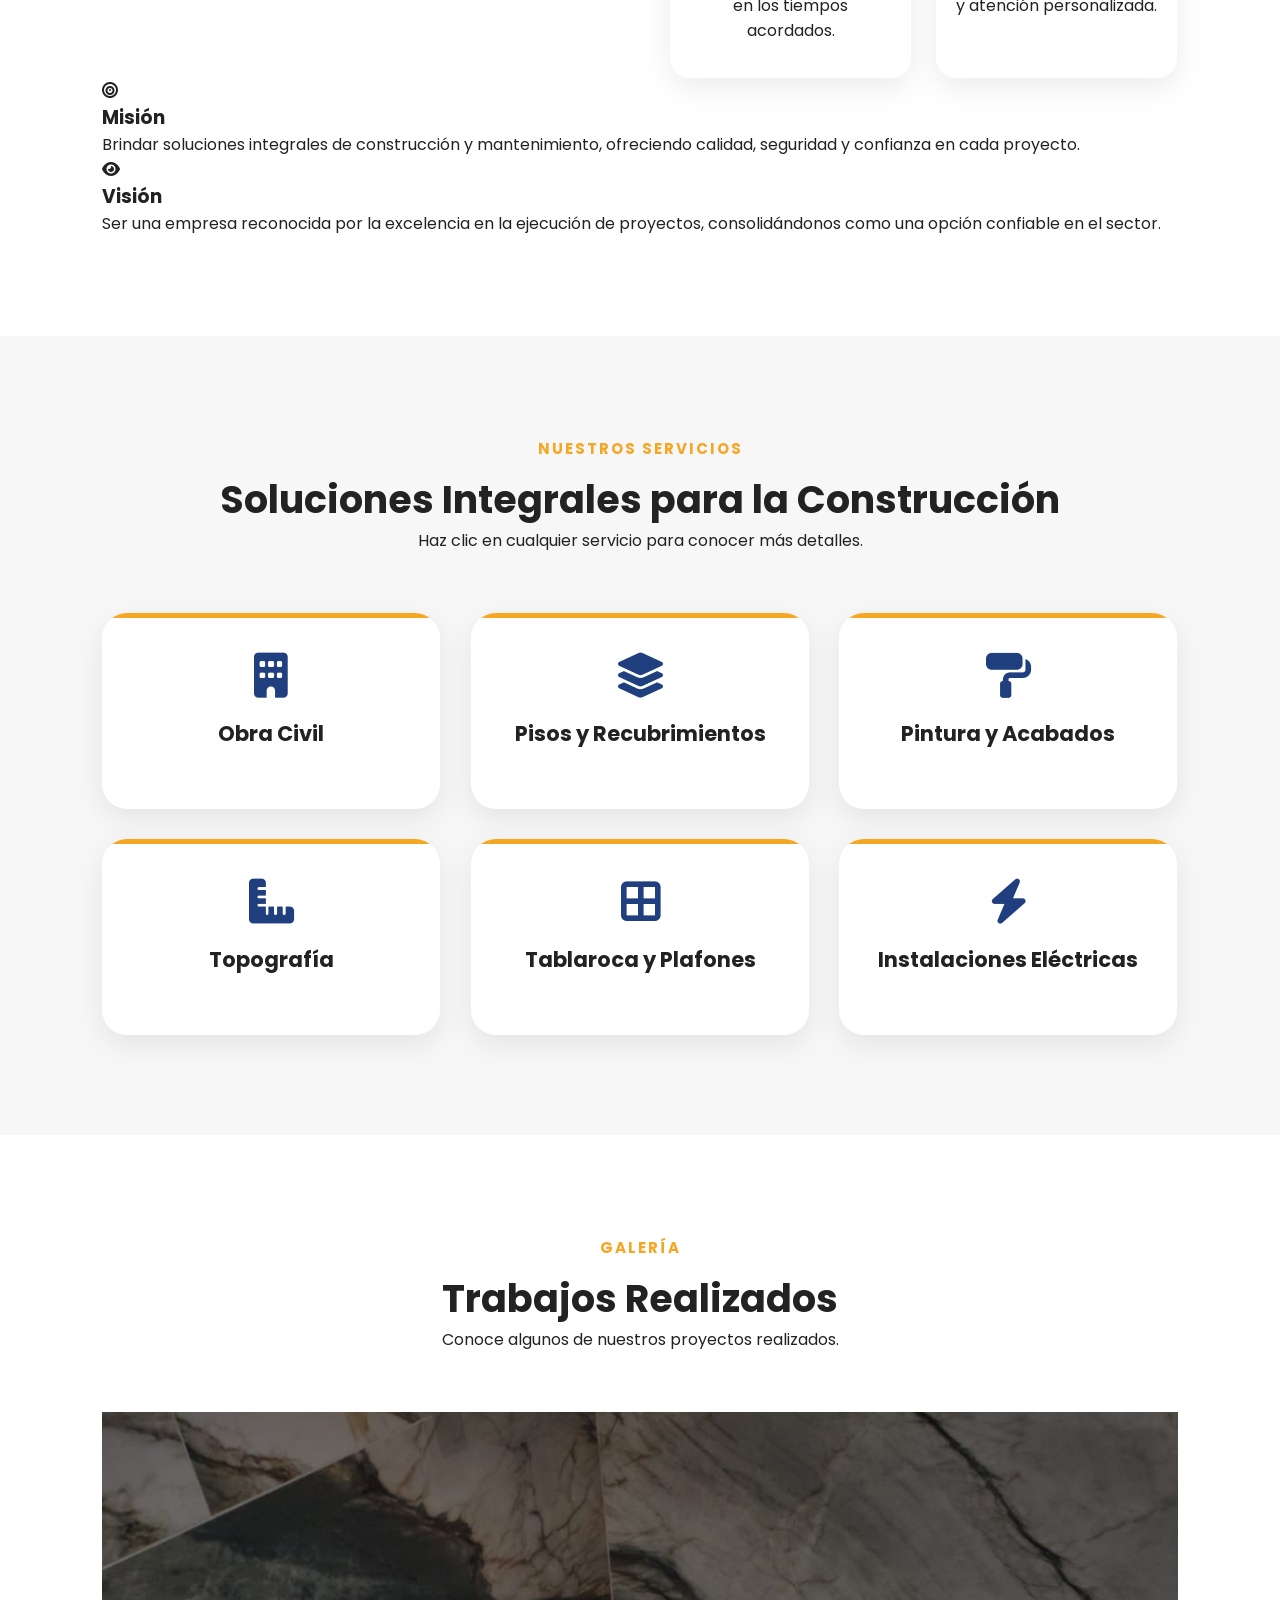
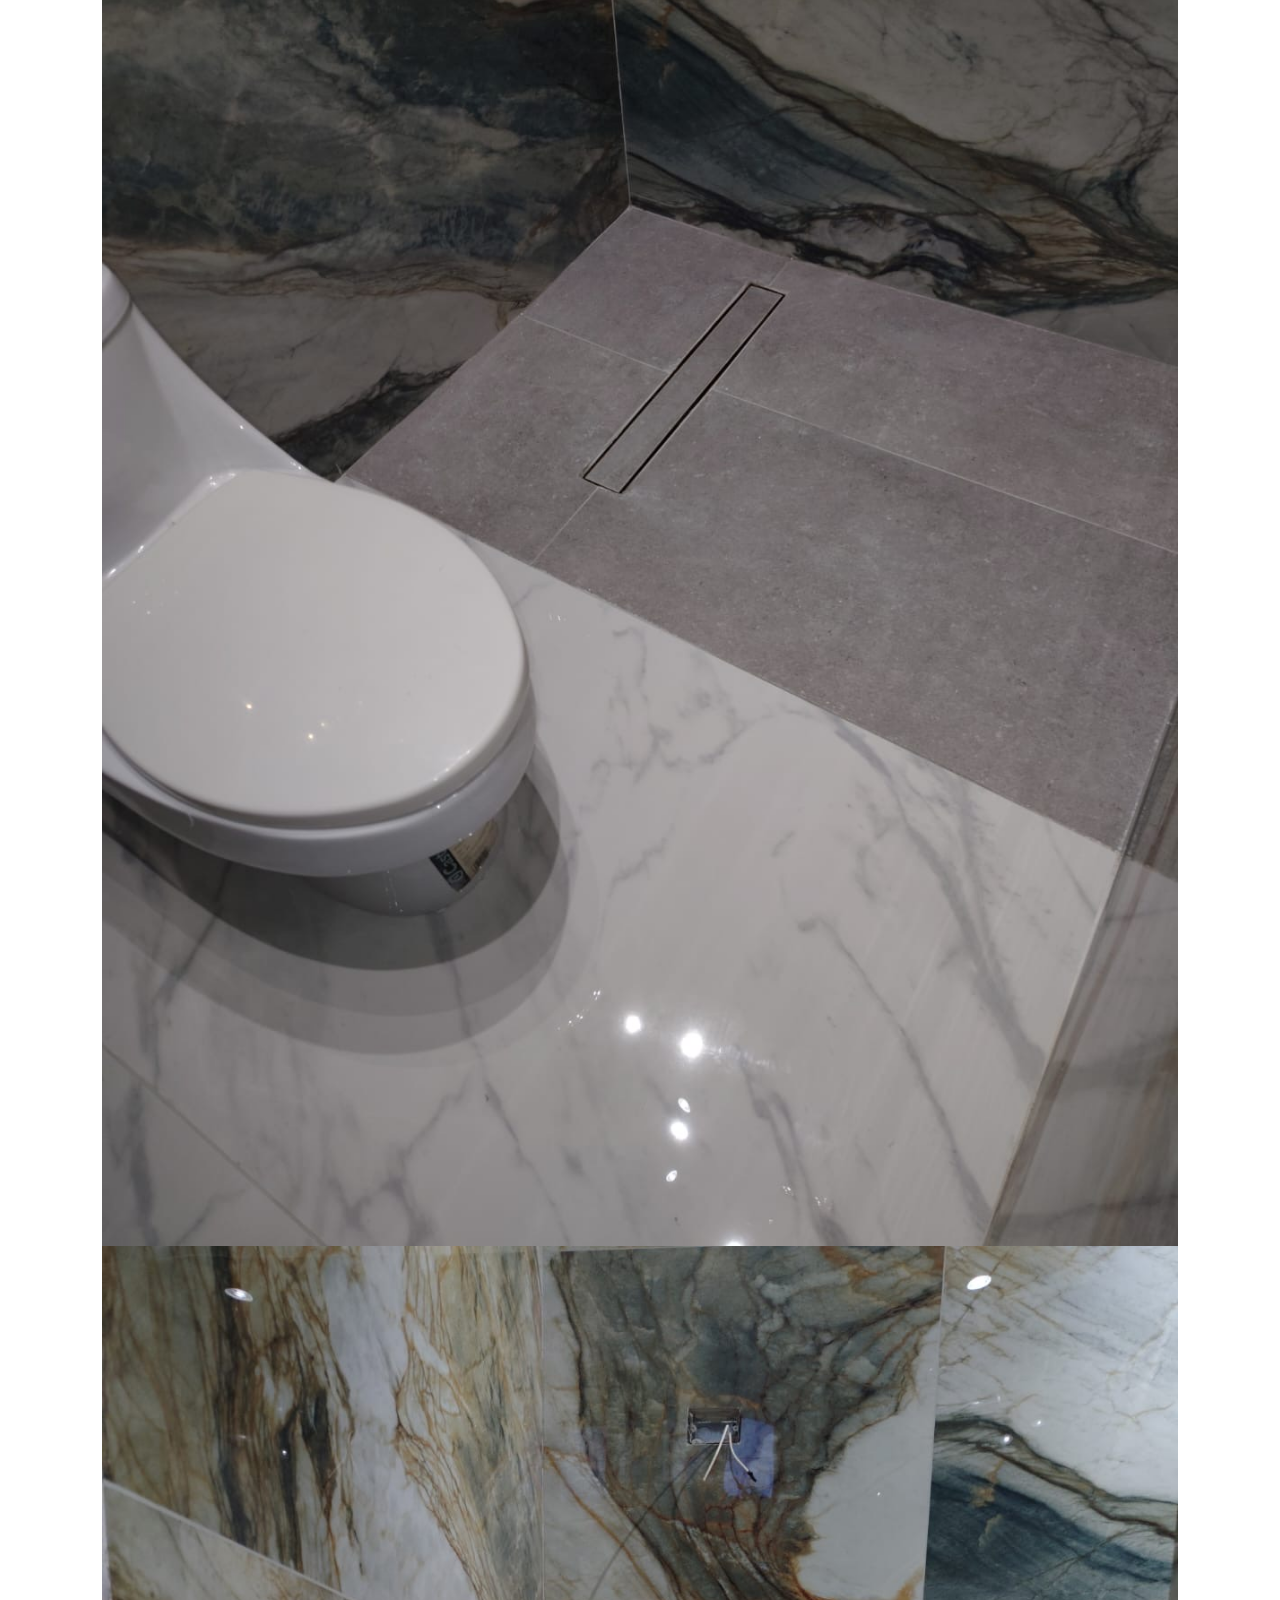
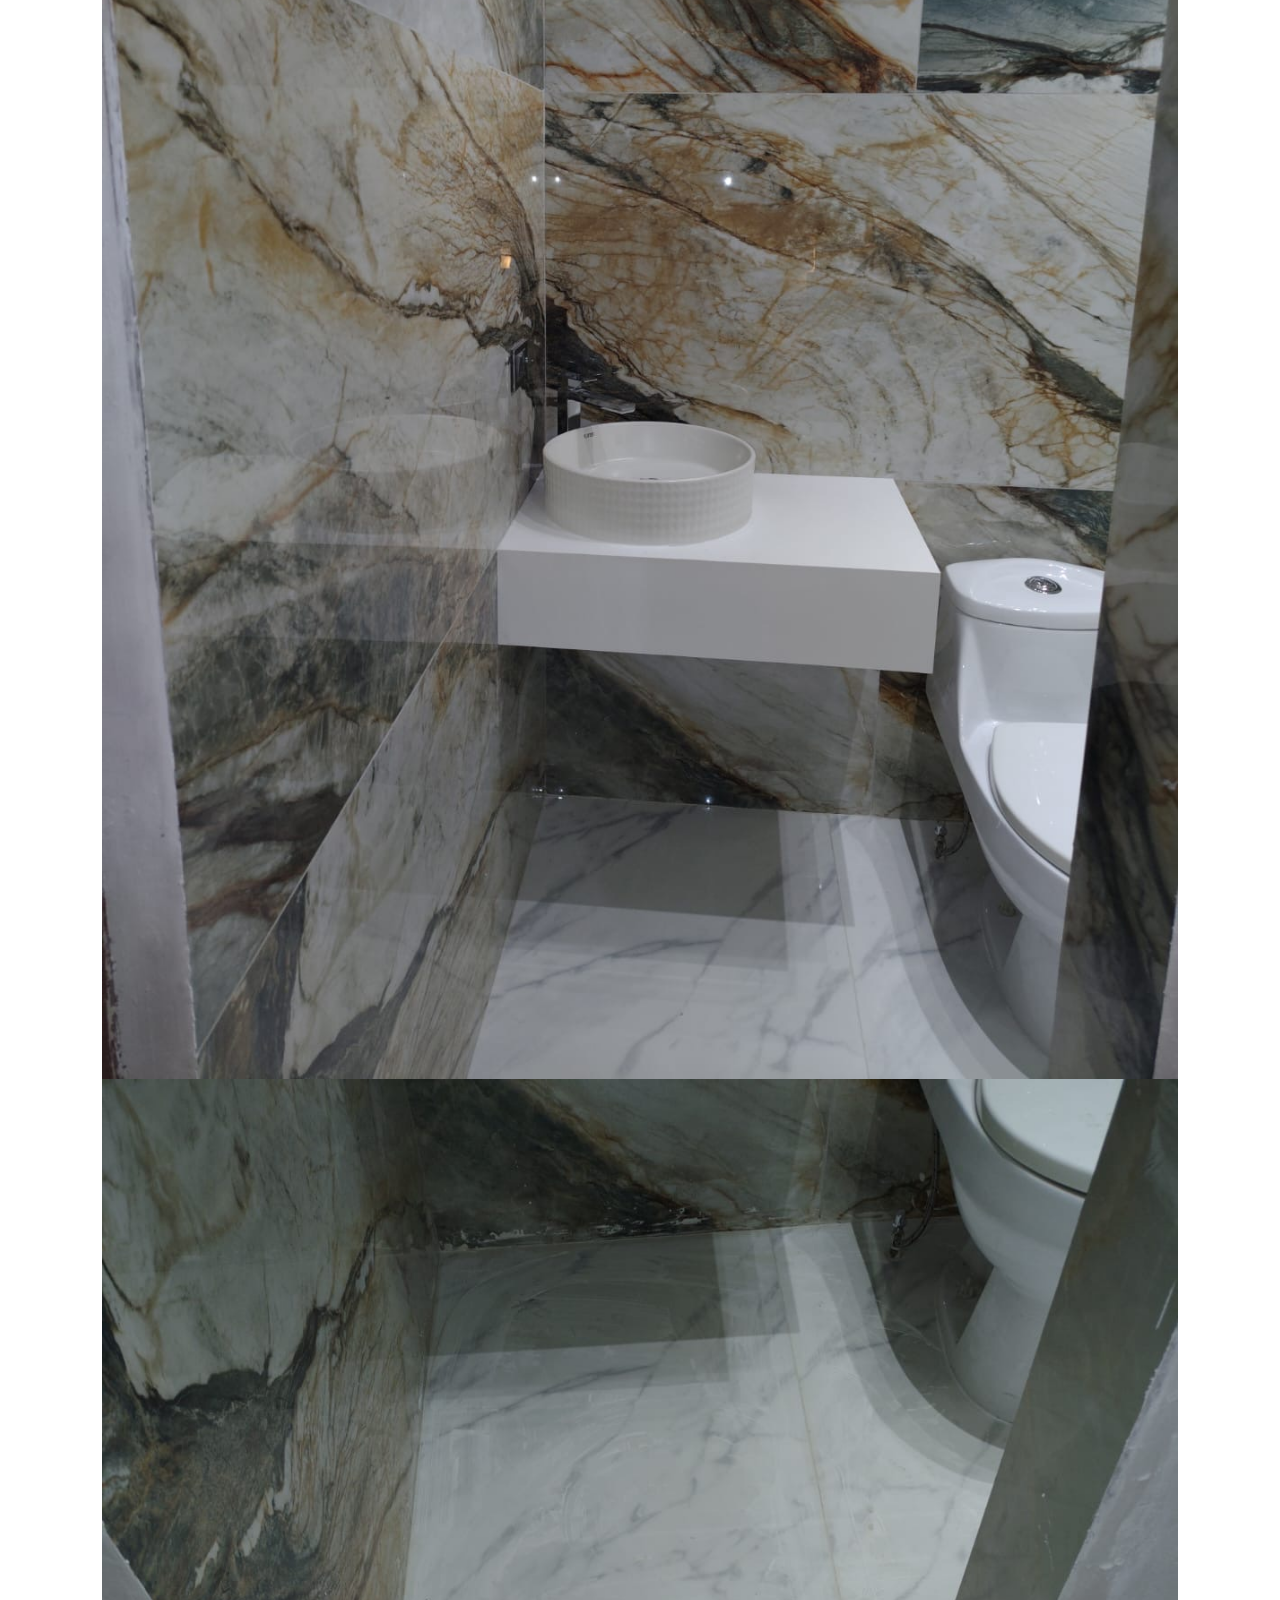
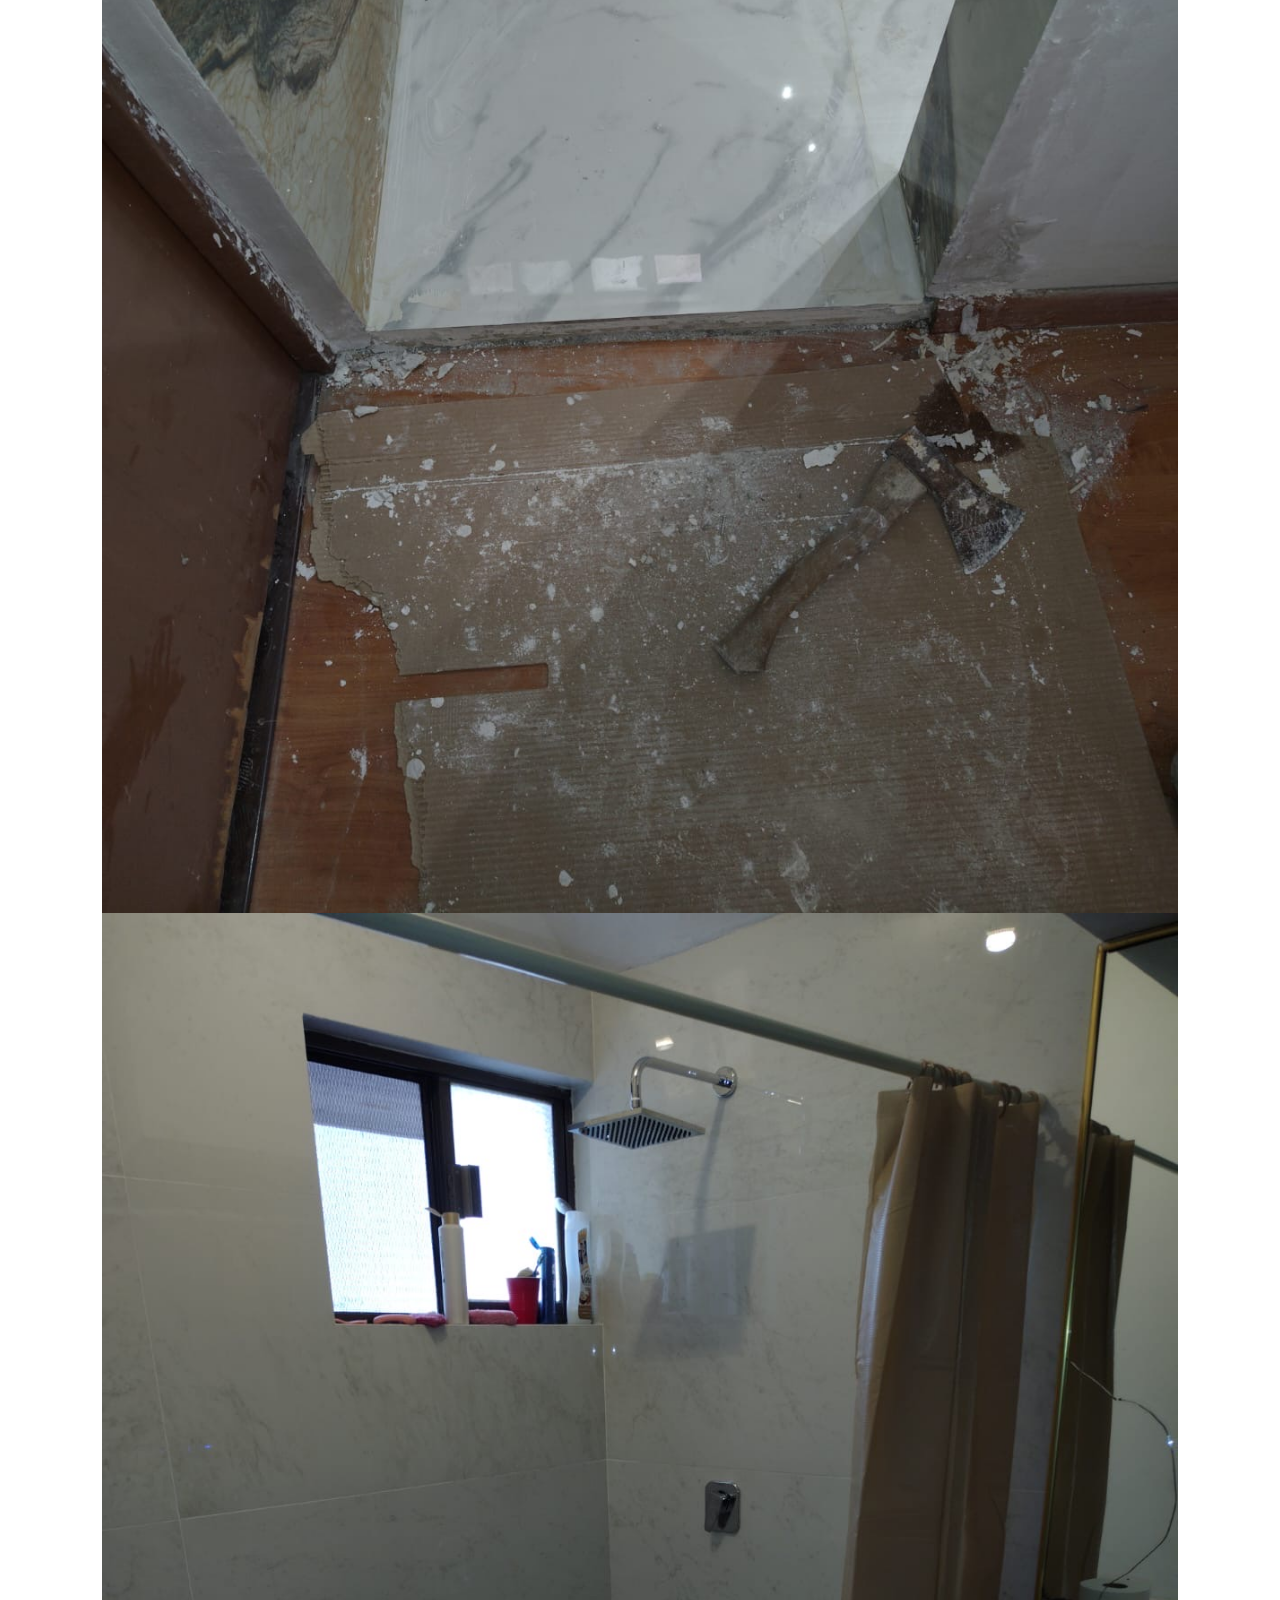
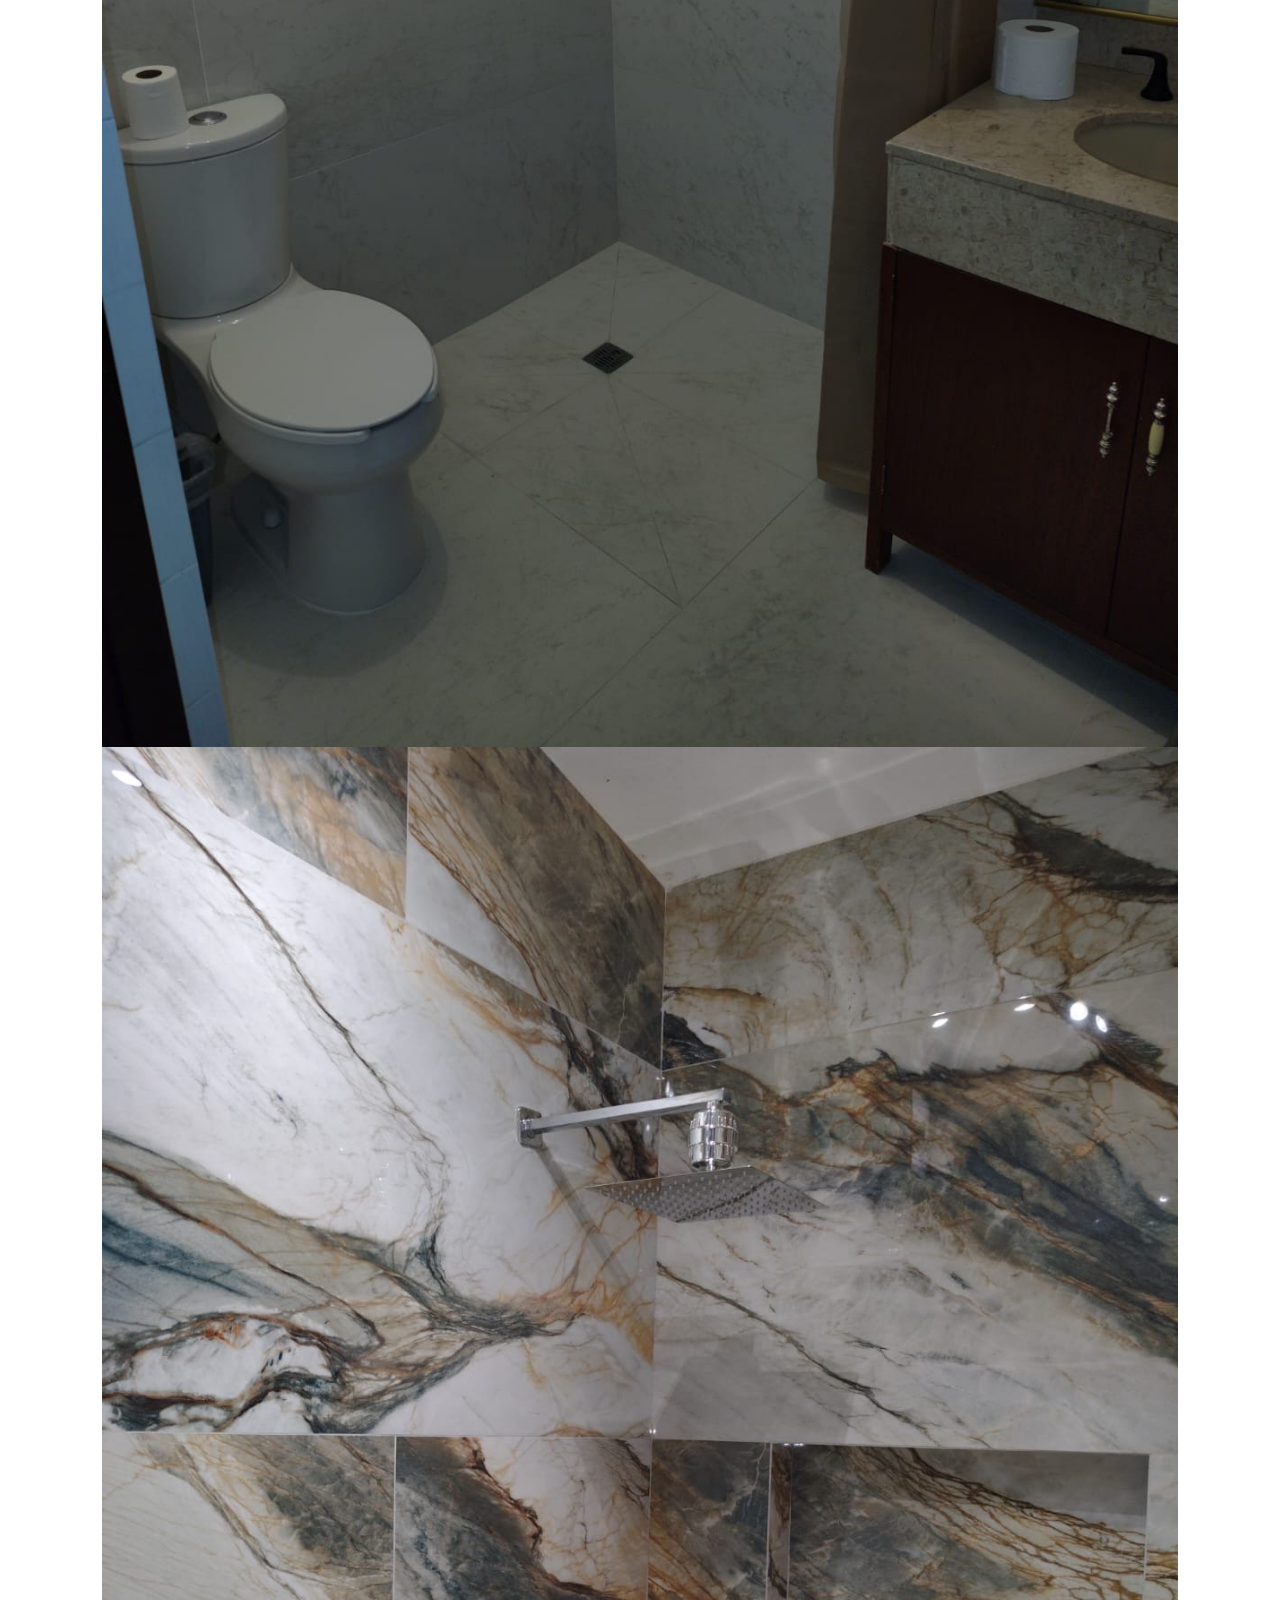
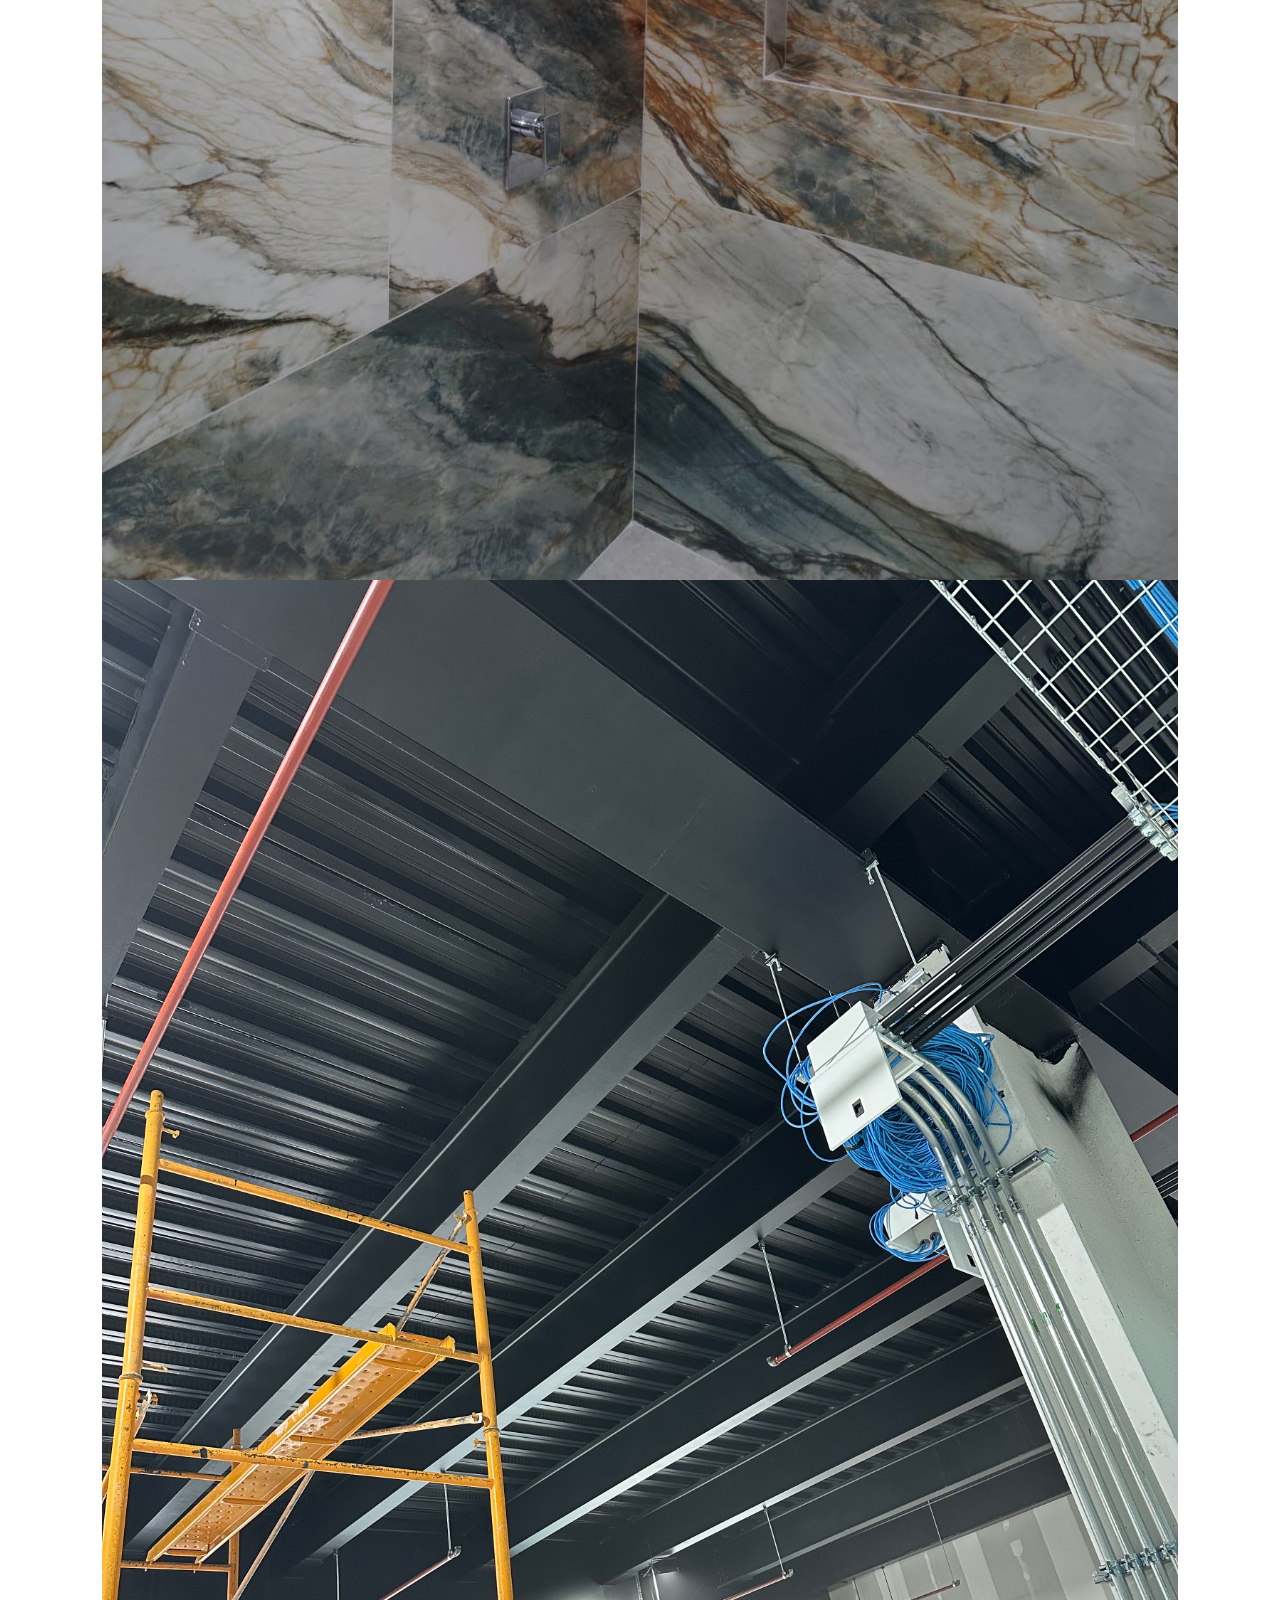
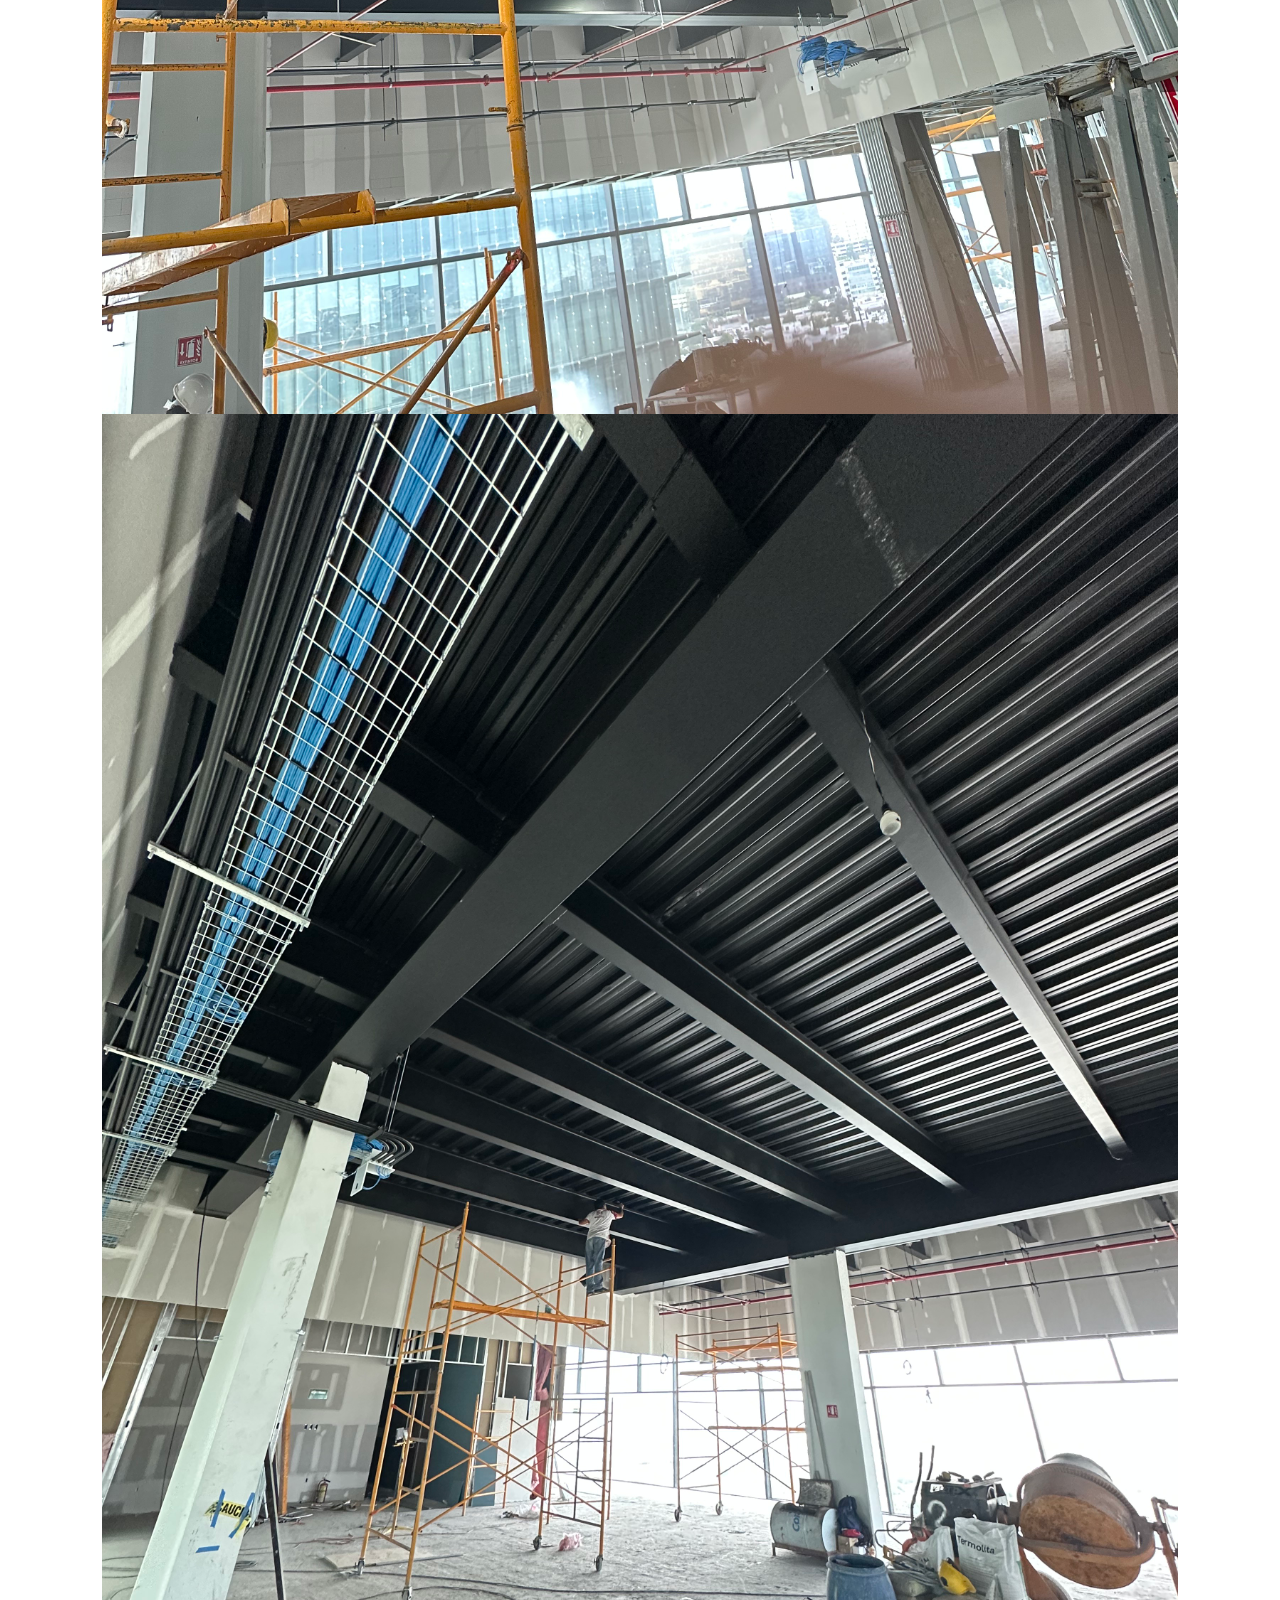
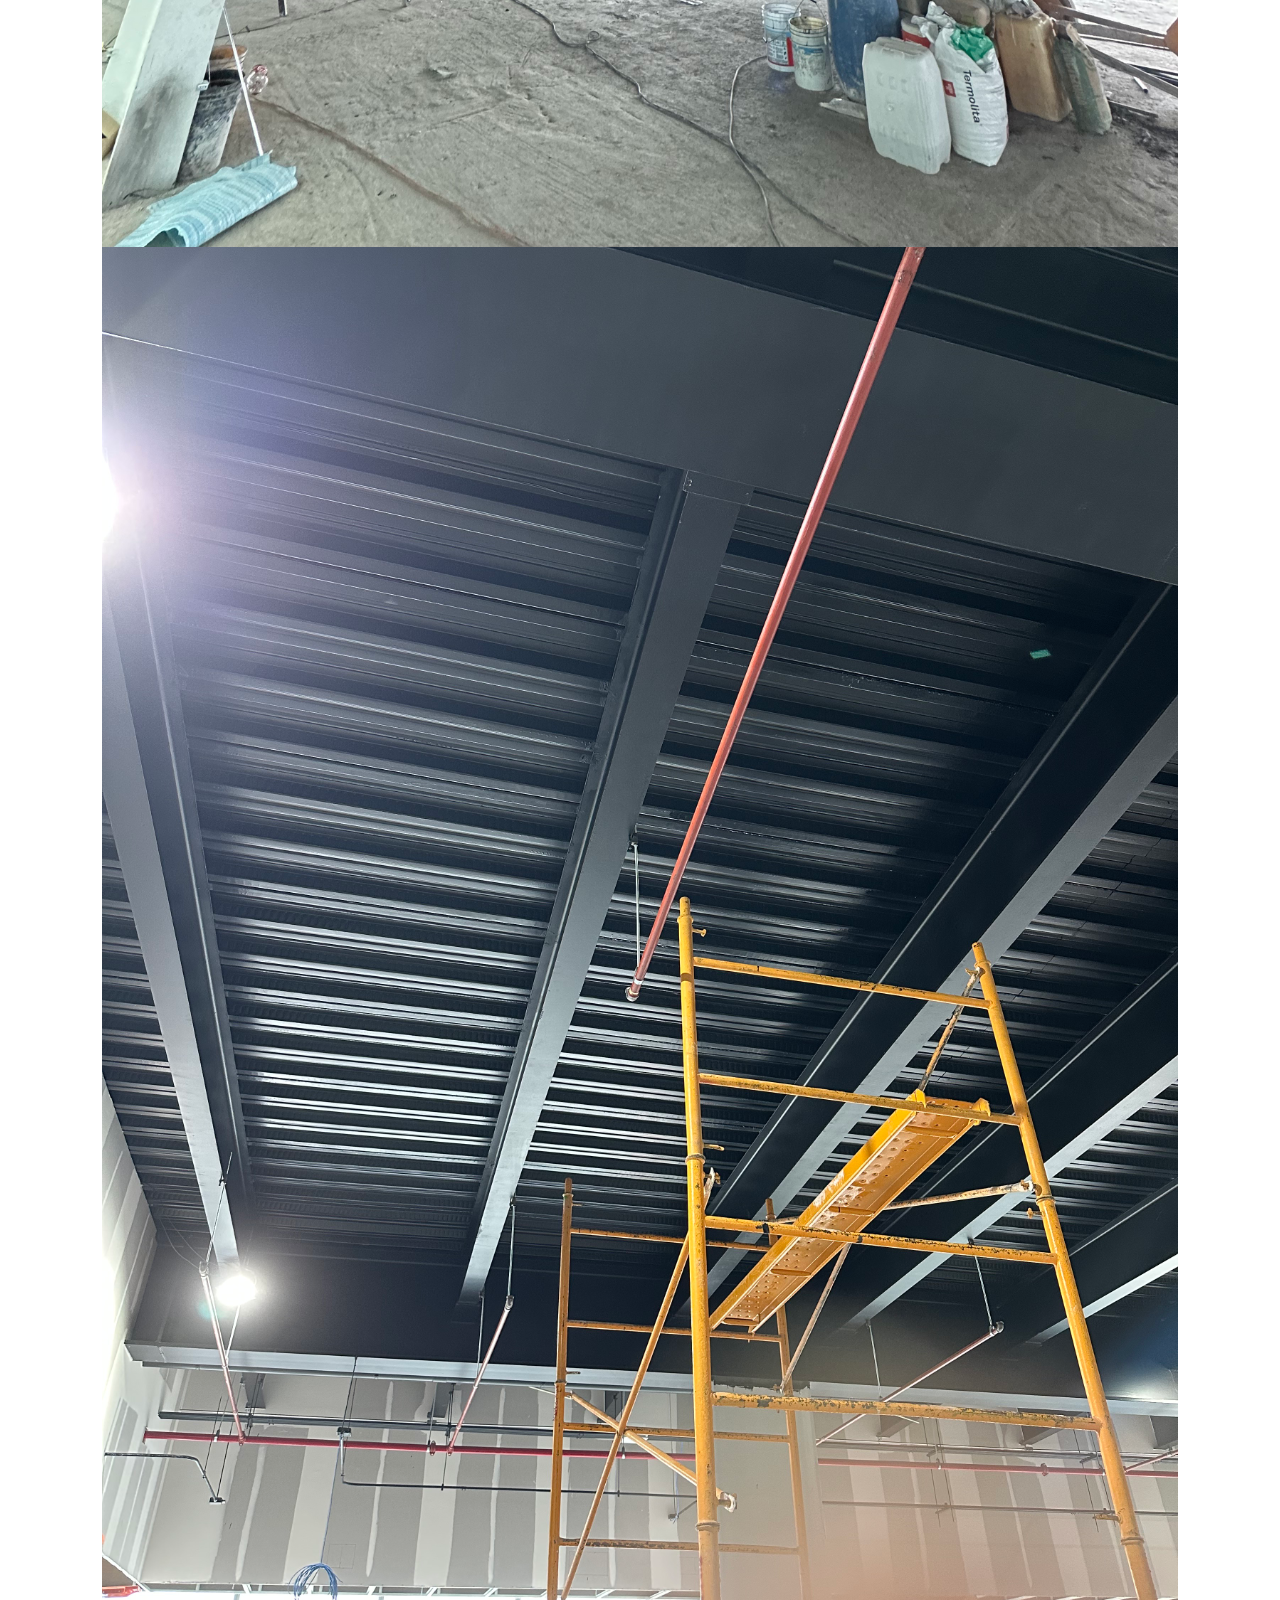
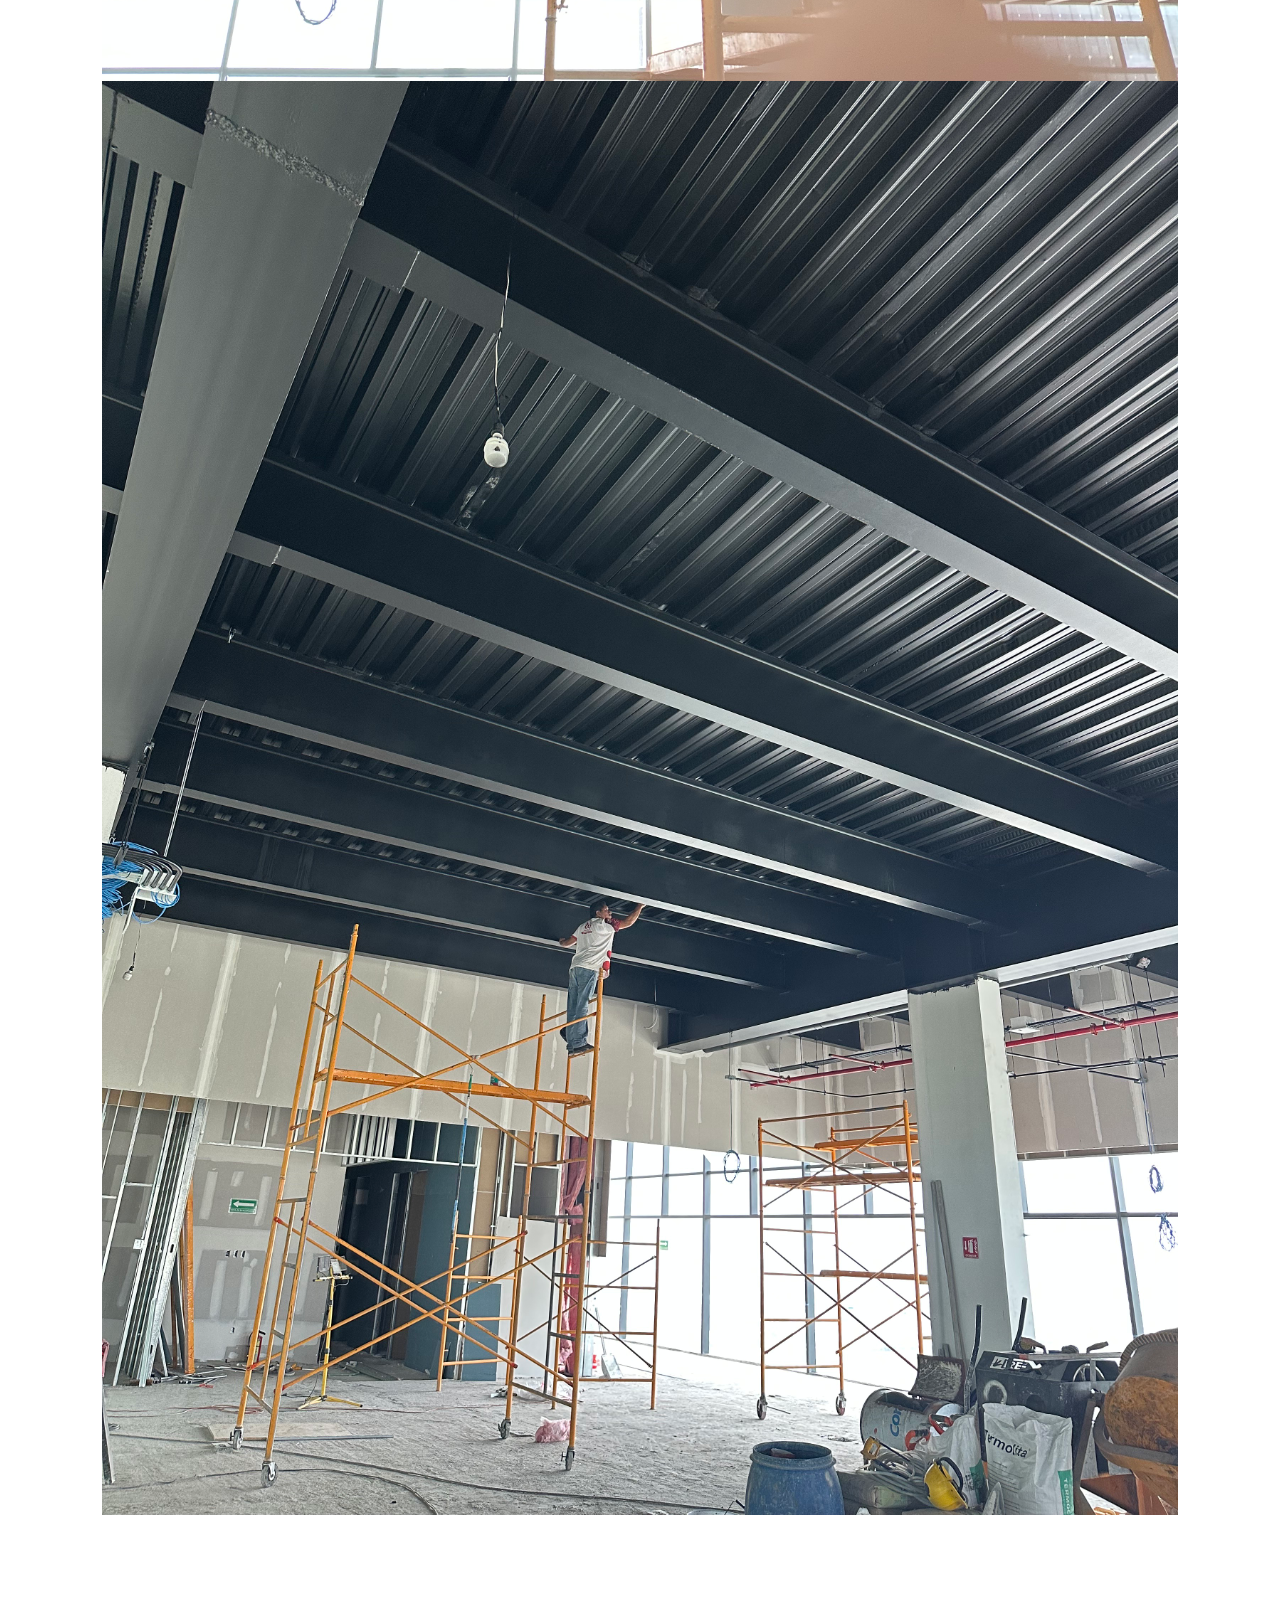
==== commit 6955d47a: "Update index.html" ====
--- a/index.html
+++ b/index.html
@@ -537,11 +537,15 @@
 
     <div class="contenedor-galeria">
 
-        <img src="IMG/obra1.jpg" alt="Obra civil">
-        <img src="IMG/obra2.jpg" alt="Acabados">
-        <img src="IMG/obra3.jpg" alt="Construcción">
-        <img src="IMG/obra4.jpg" alt="Remodelación">
-        <img src="IMG/obra5.jpg" alt="Proyecto terminado">
+        <img src="IMG_4872.jpeg" alt="Obra civil">
+        <img src="IMG_4873.jpeg" alt="Acabados">
+        <img src="IMG_4874.jpeg" alt="Construcción">
+        <img src="IMG_4875.jpeg" alt="Remodelación">
+        <img src="IMG_4877.jpeg" alt="Proyecto terminado">
+        <img src="IMG_4878.jpeg" alt="Trabajo realizado">
+        <img src="IMG_4879.jpeg" alt="Trabajo realizado">
+        <img src="IMG_4880.jpeg" alt="Trabajo realizado">
+        <img src="IMG_4881.jpeg" alt="Trabajo realizado">
 
     </div>
 
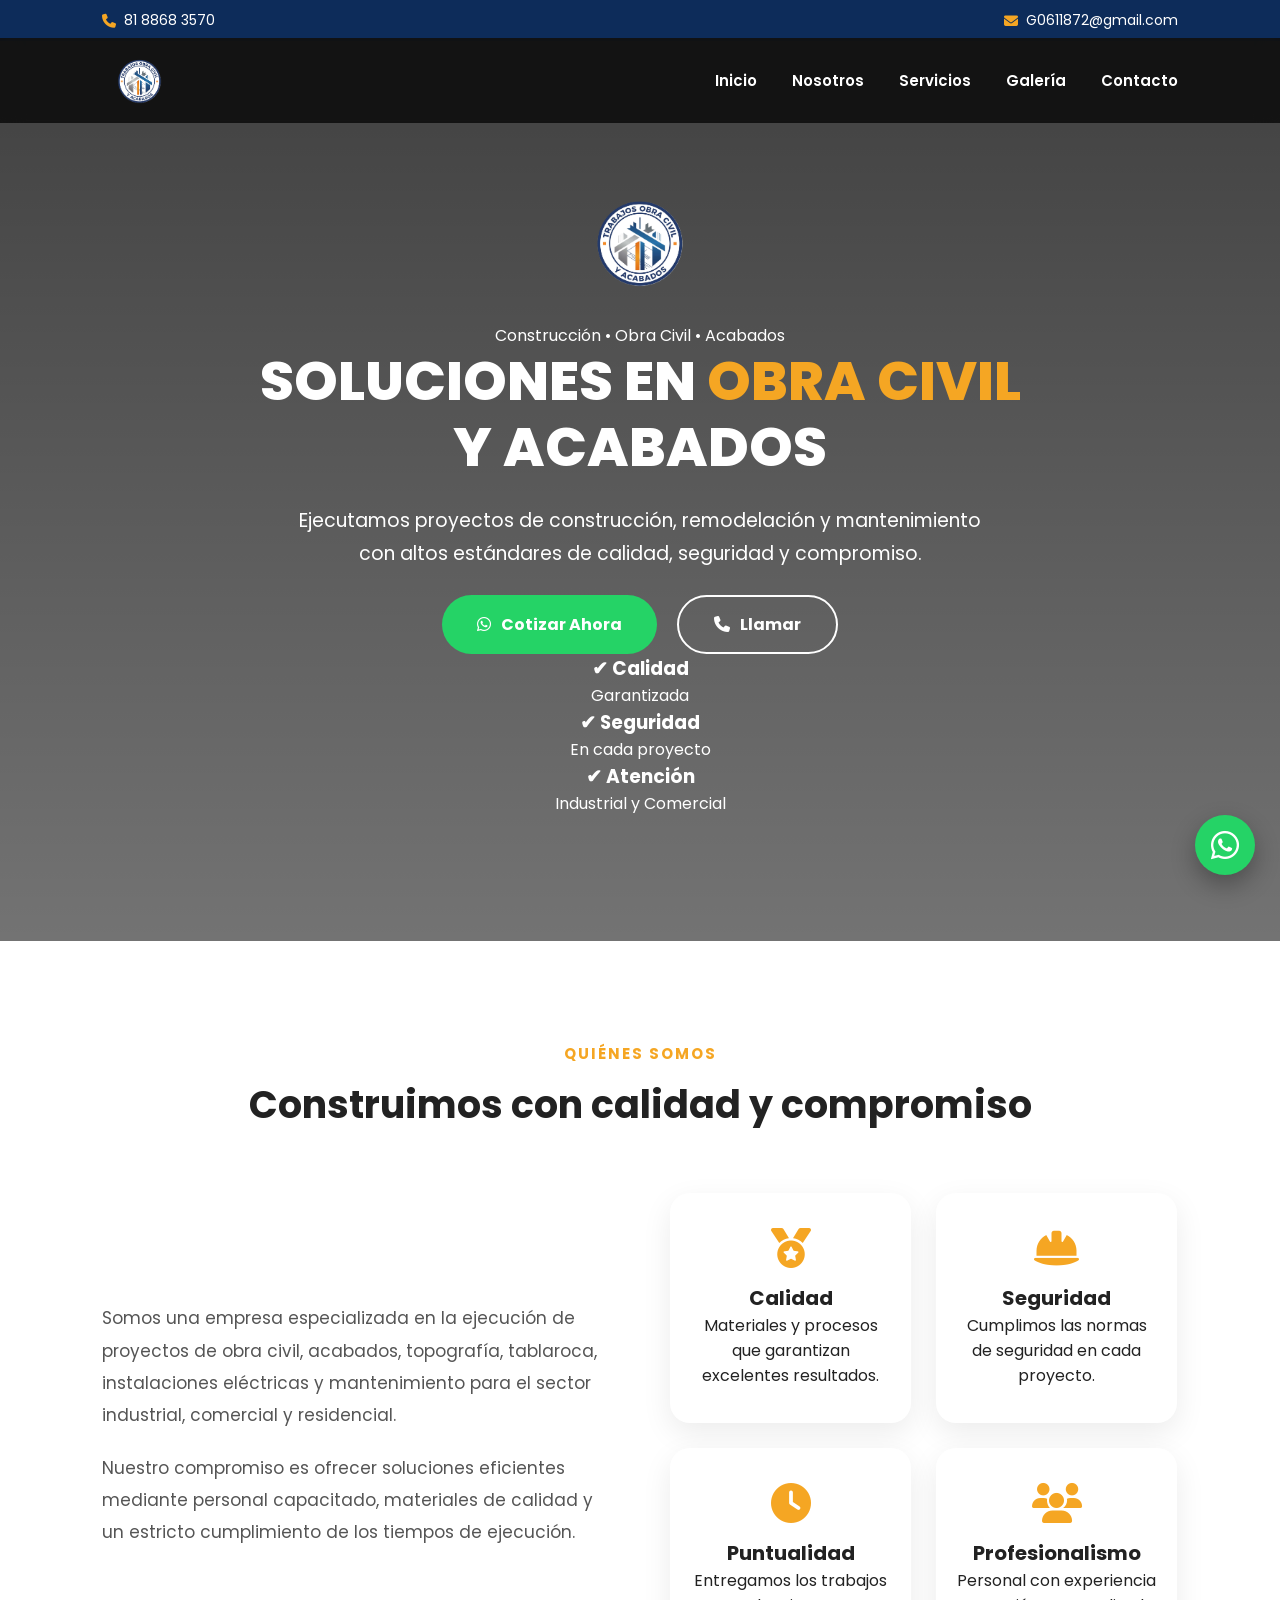
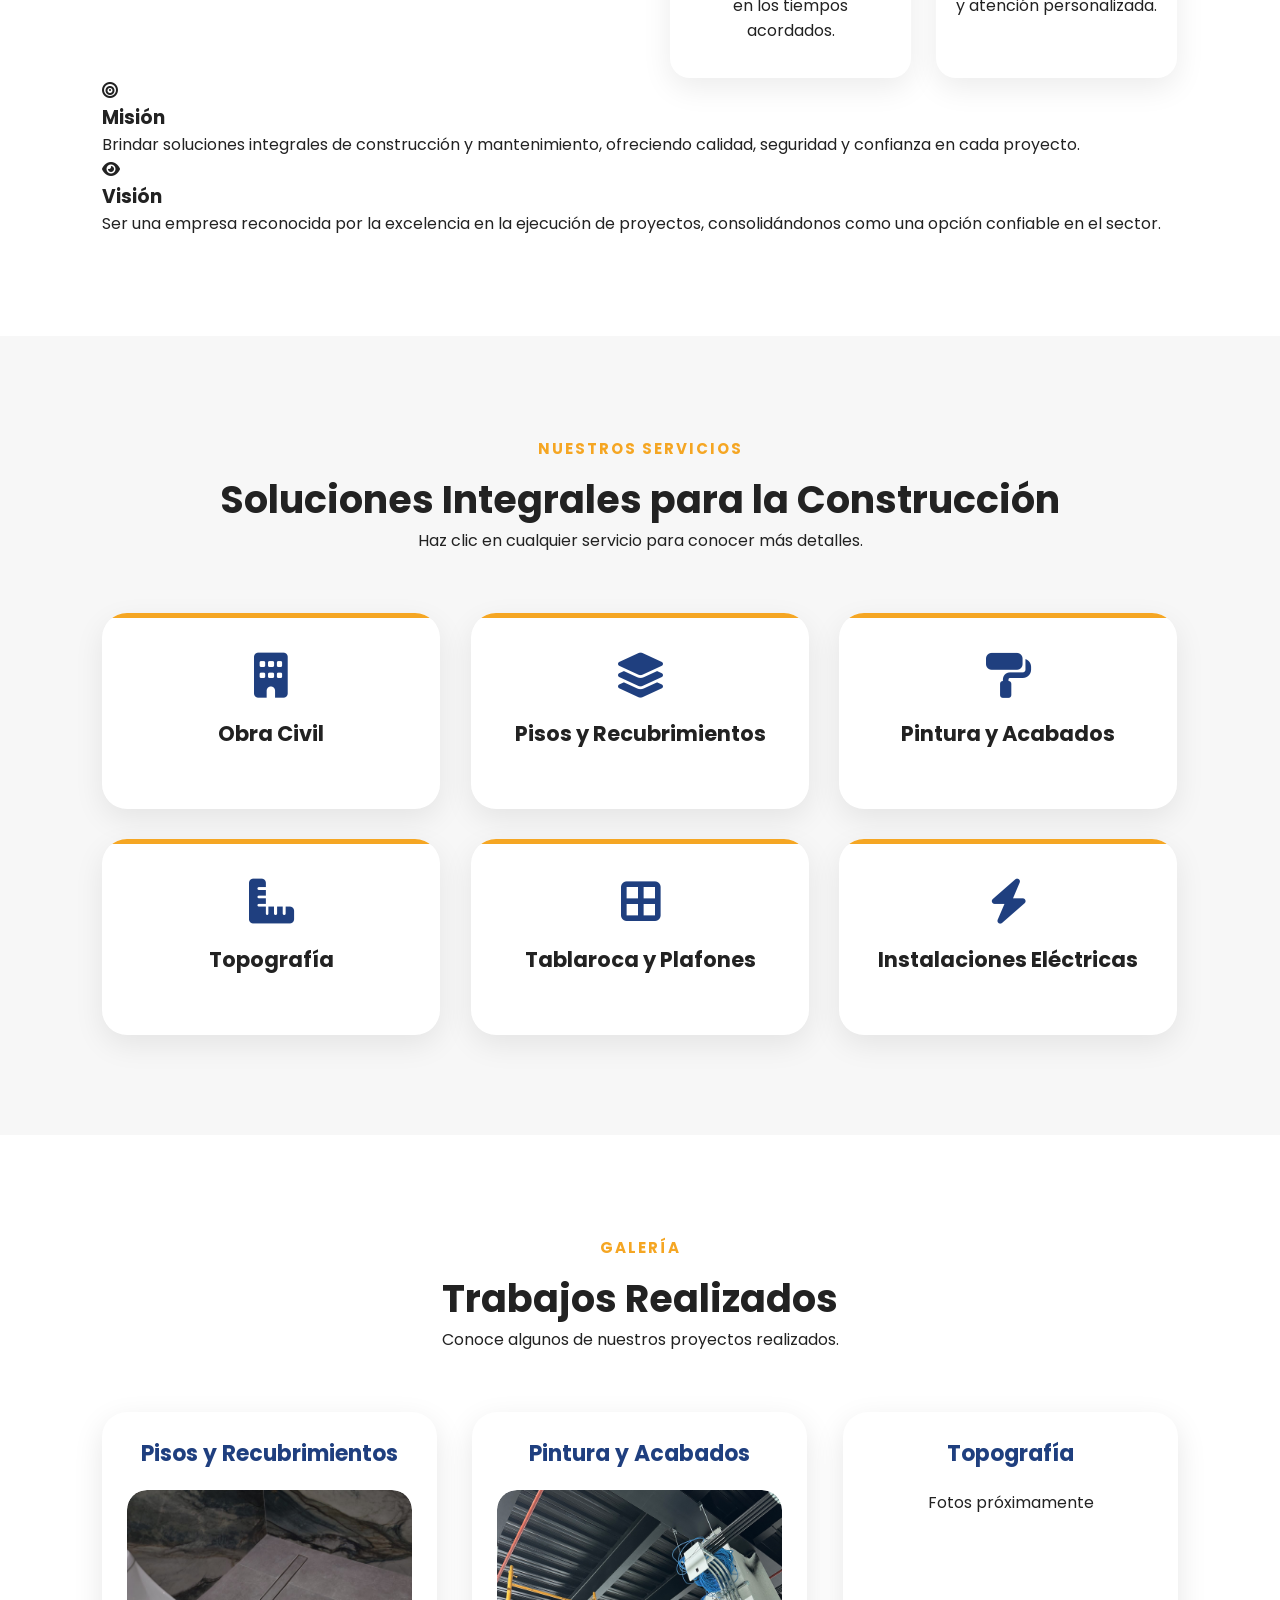
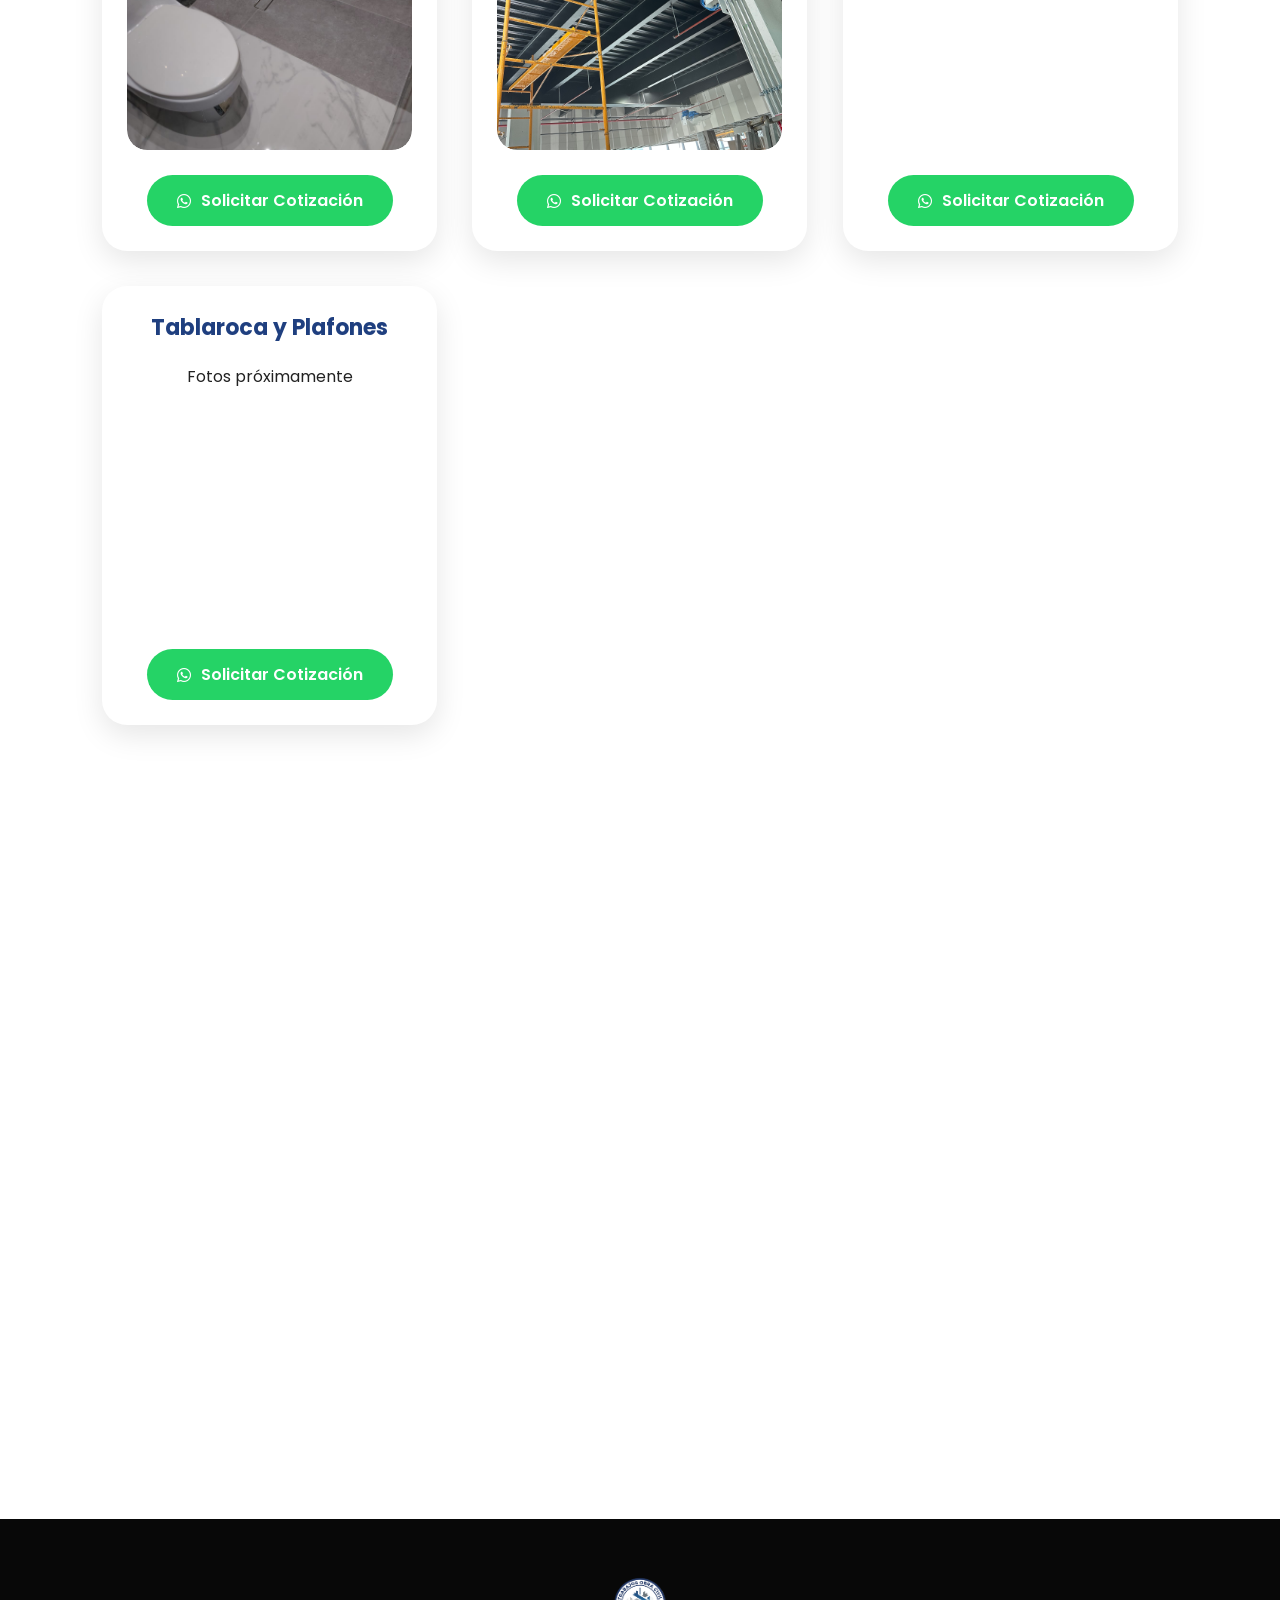
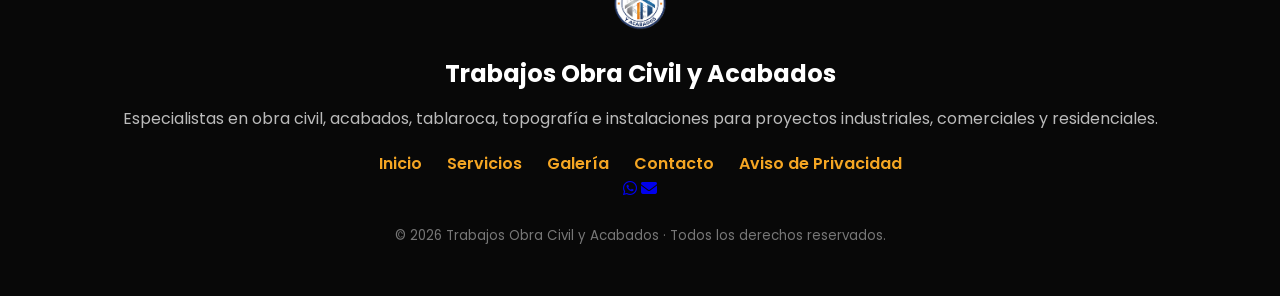
==== commit 001ce342: "Update index.html" ====
--- a/index.html
+++ b/index.html
@@ -533,24 +533,7 @@
 
 </div>
 
-<div class="galeria">
-
-    <div class="contenedor-galeria">
-
-        <img src="IMG_4872.jpeg" alt="Obra civil">
-        <img src="IMG_4873.jpeg" alt="Acabados">
-        <img src="IMG_4874.jpeg" alt="Construcción">
-        <img src="IMG_4875.jpeg" alt="Remodelación">
-        <img src="IMG_4877.jpeg" alt="Proyecto terminado">
-        <img src="IMG_4878.jpeg" alt="Trabajo realizado">
-        <img src="IMG_4879.jpeg" alt="Trabajo realizado">
-        <img src="IMG_4880.jpeg" alt="Trabajo realizado">
-        <img src="IMG_4881.jpeg" alt="Trabajo realizado">
-
-    </div>
-
-</div>
-
+<div id="catalogo" class="galeria"></div>
 </section>
 
 
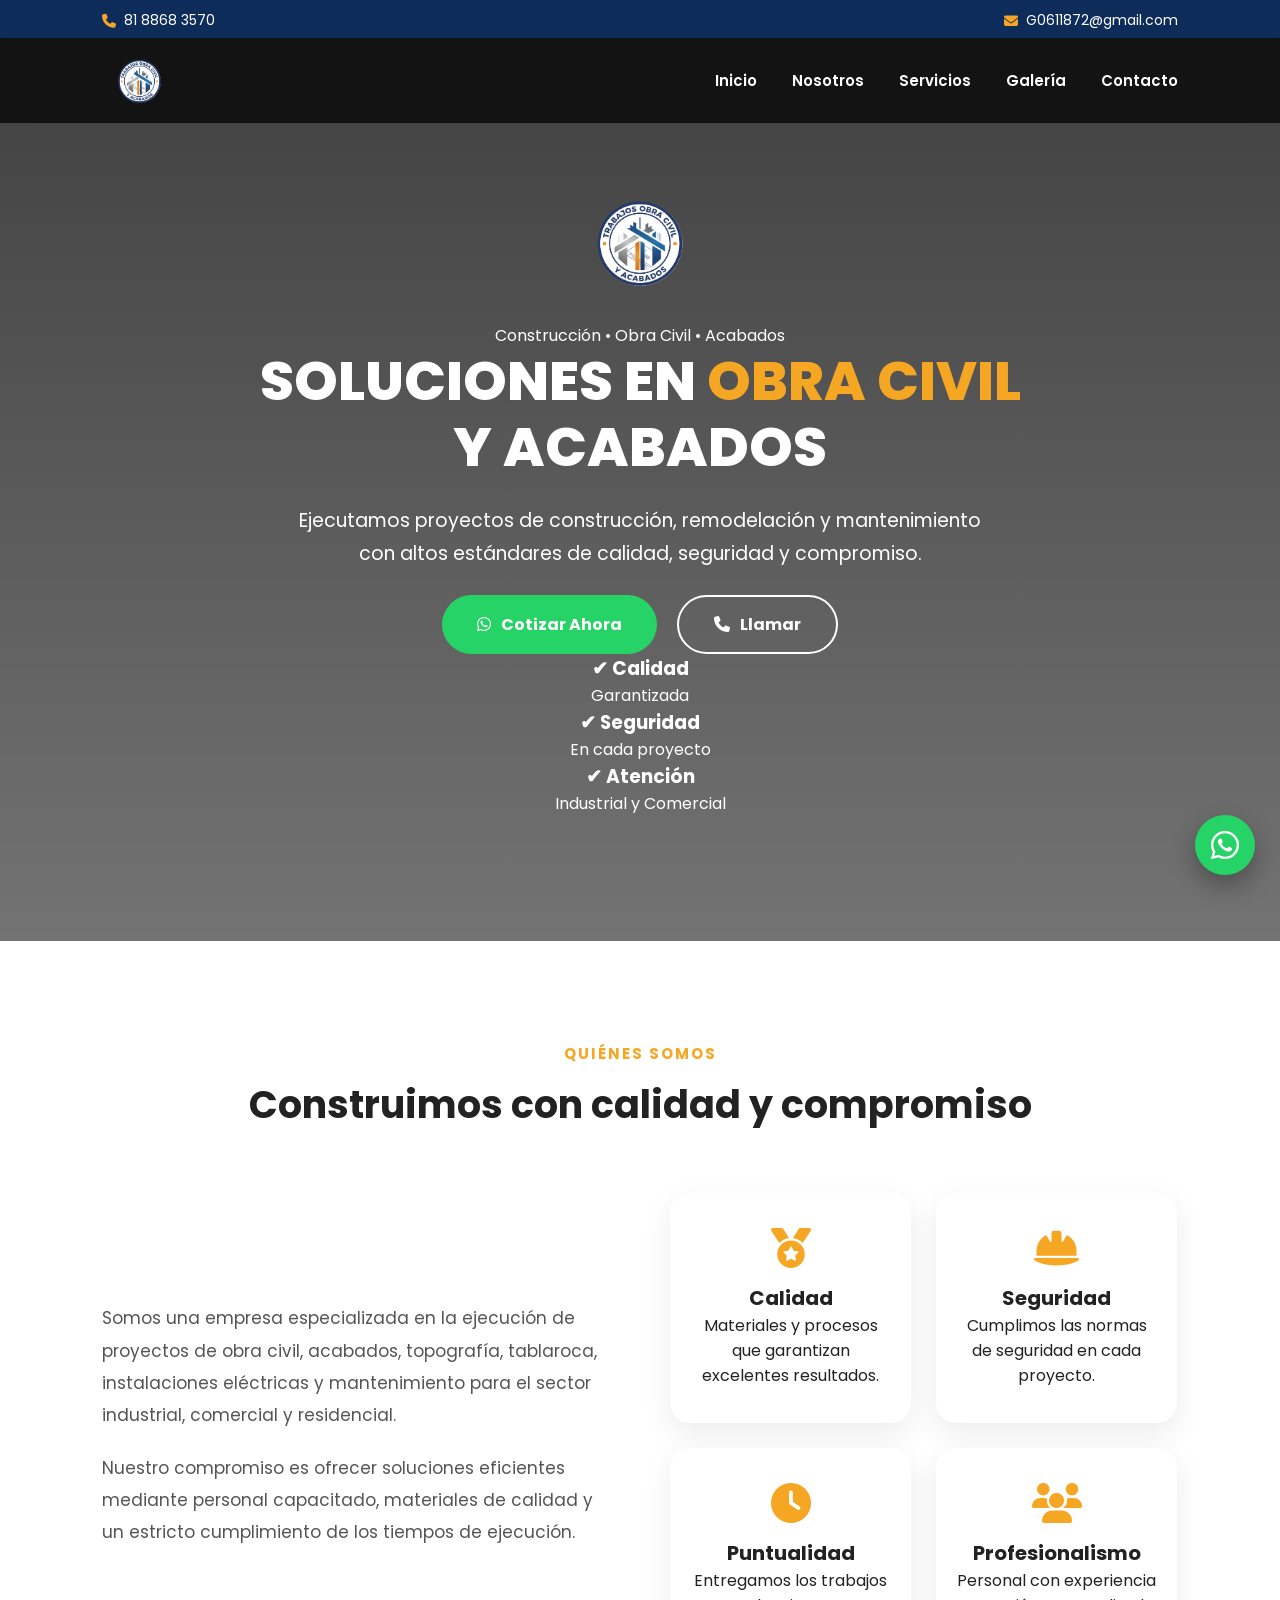
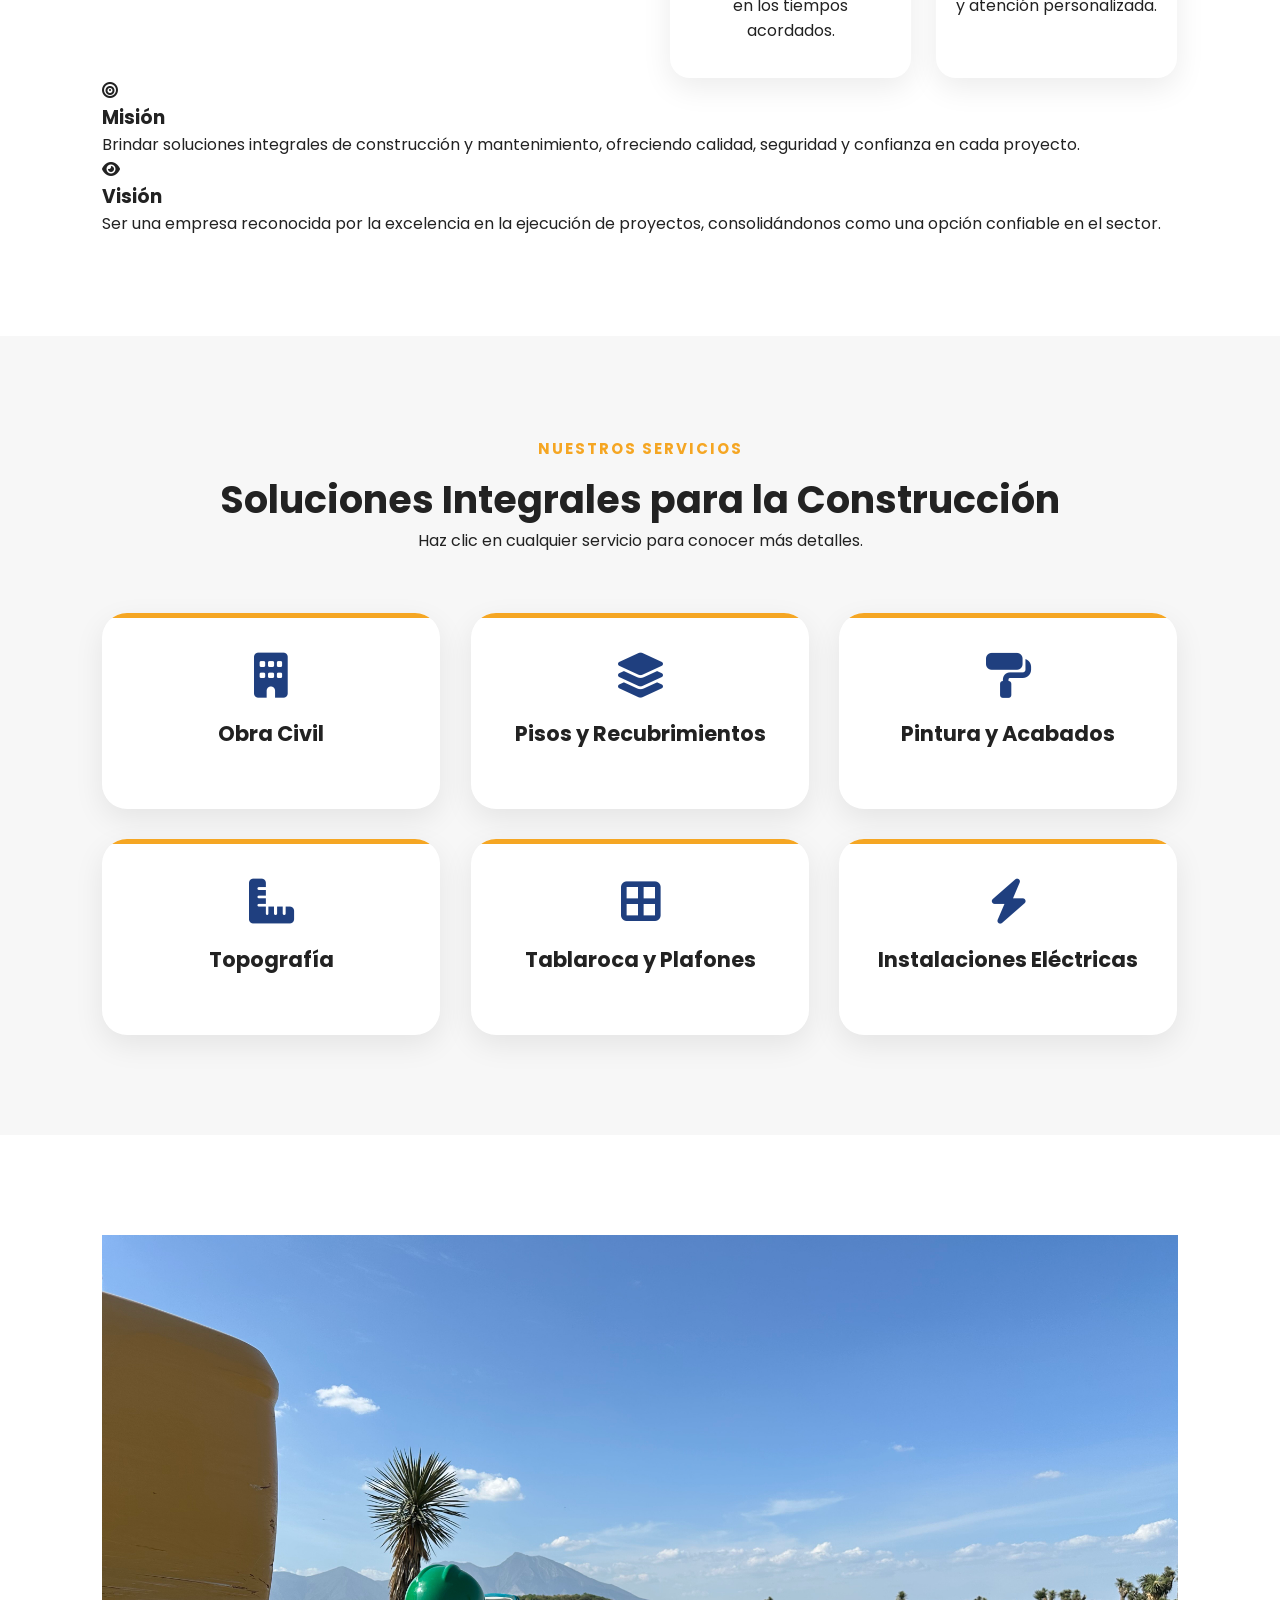
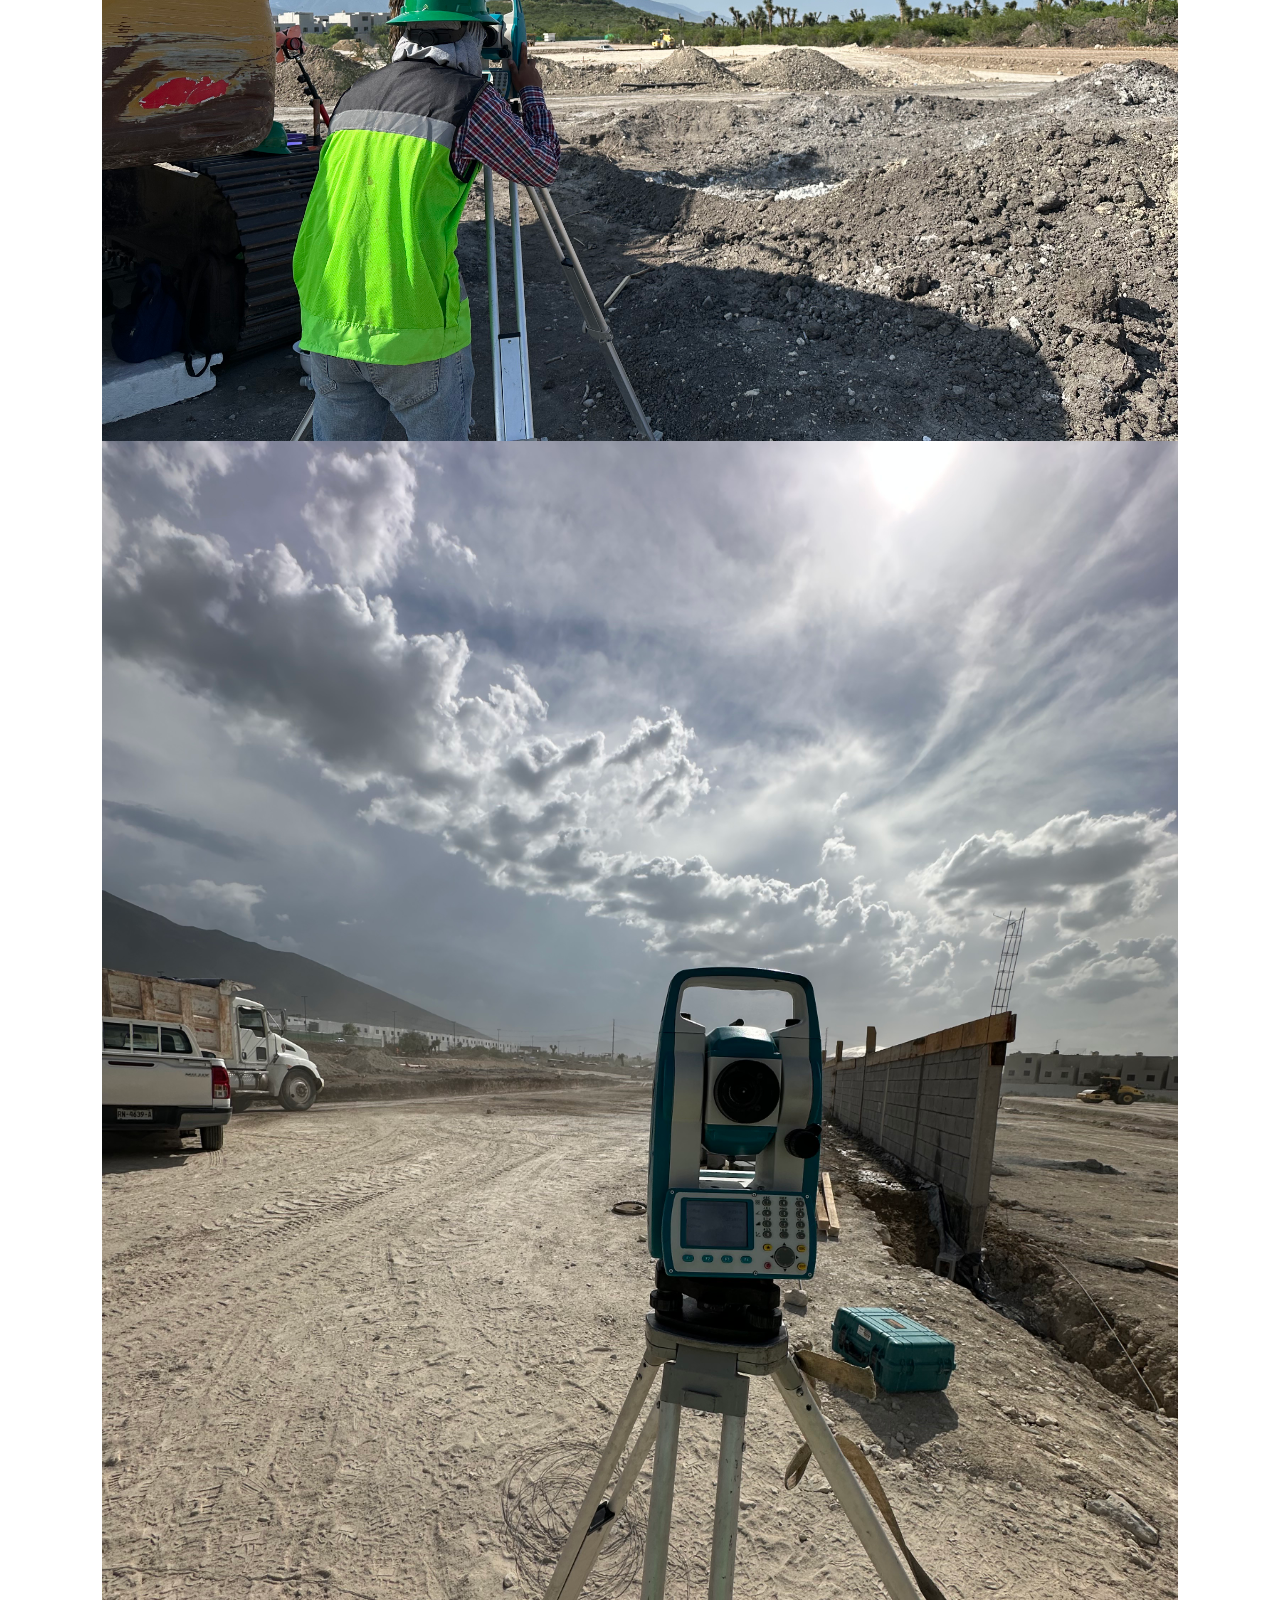
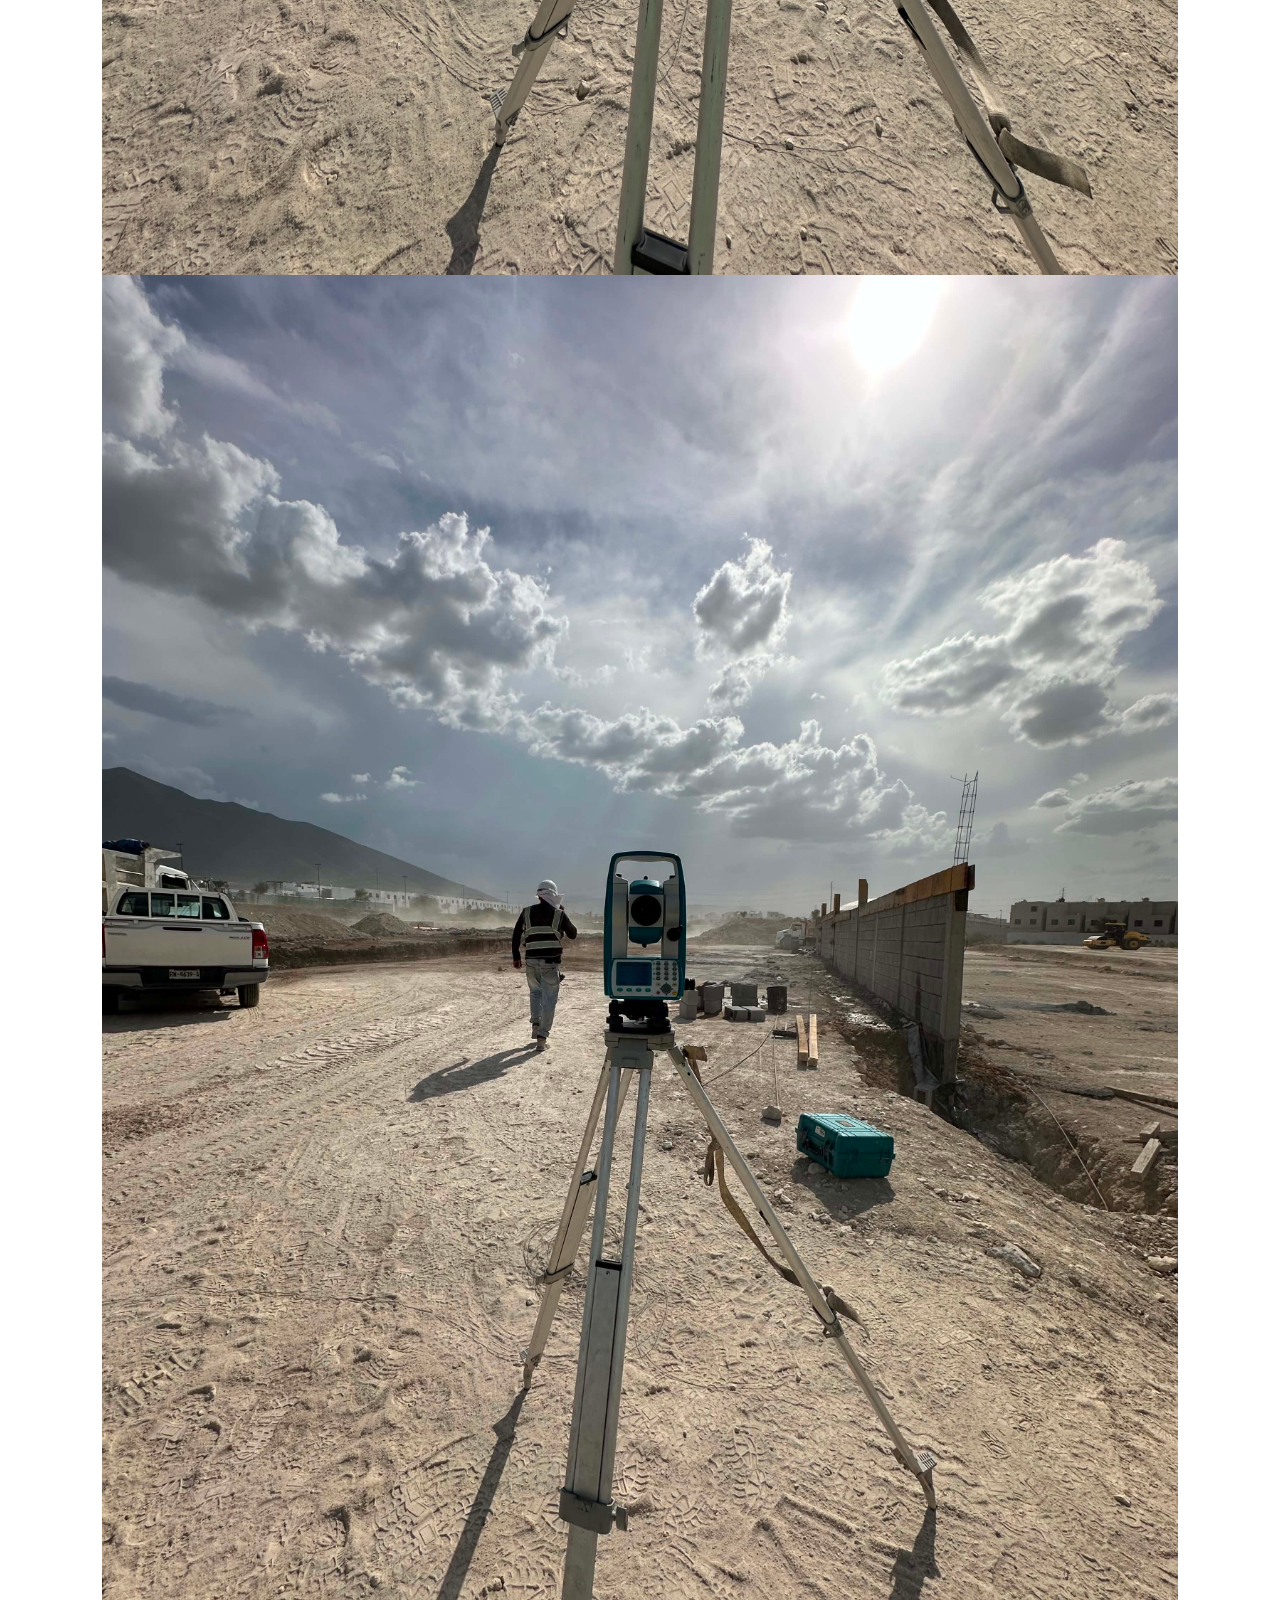
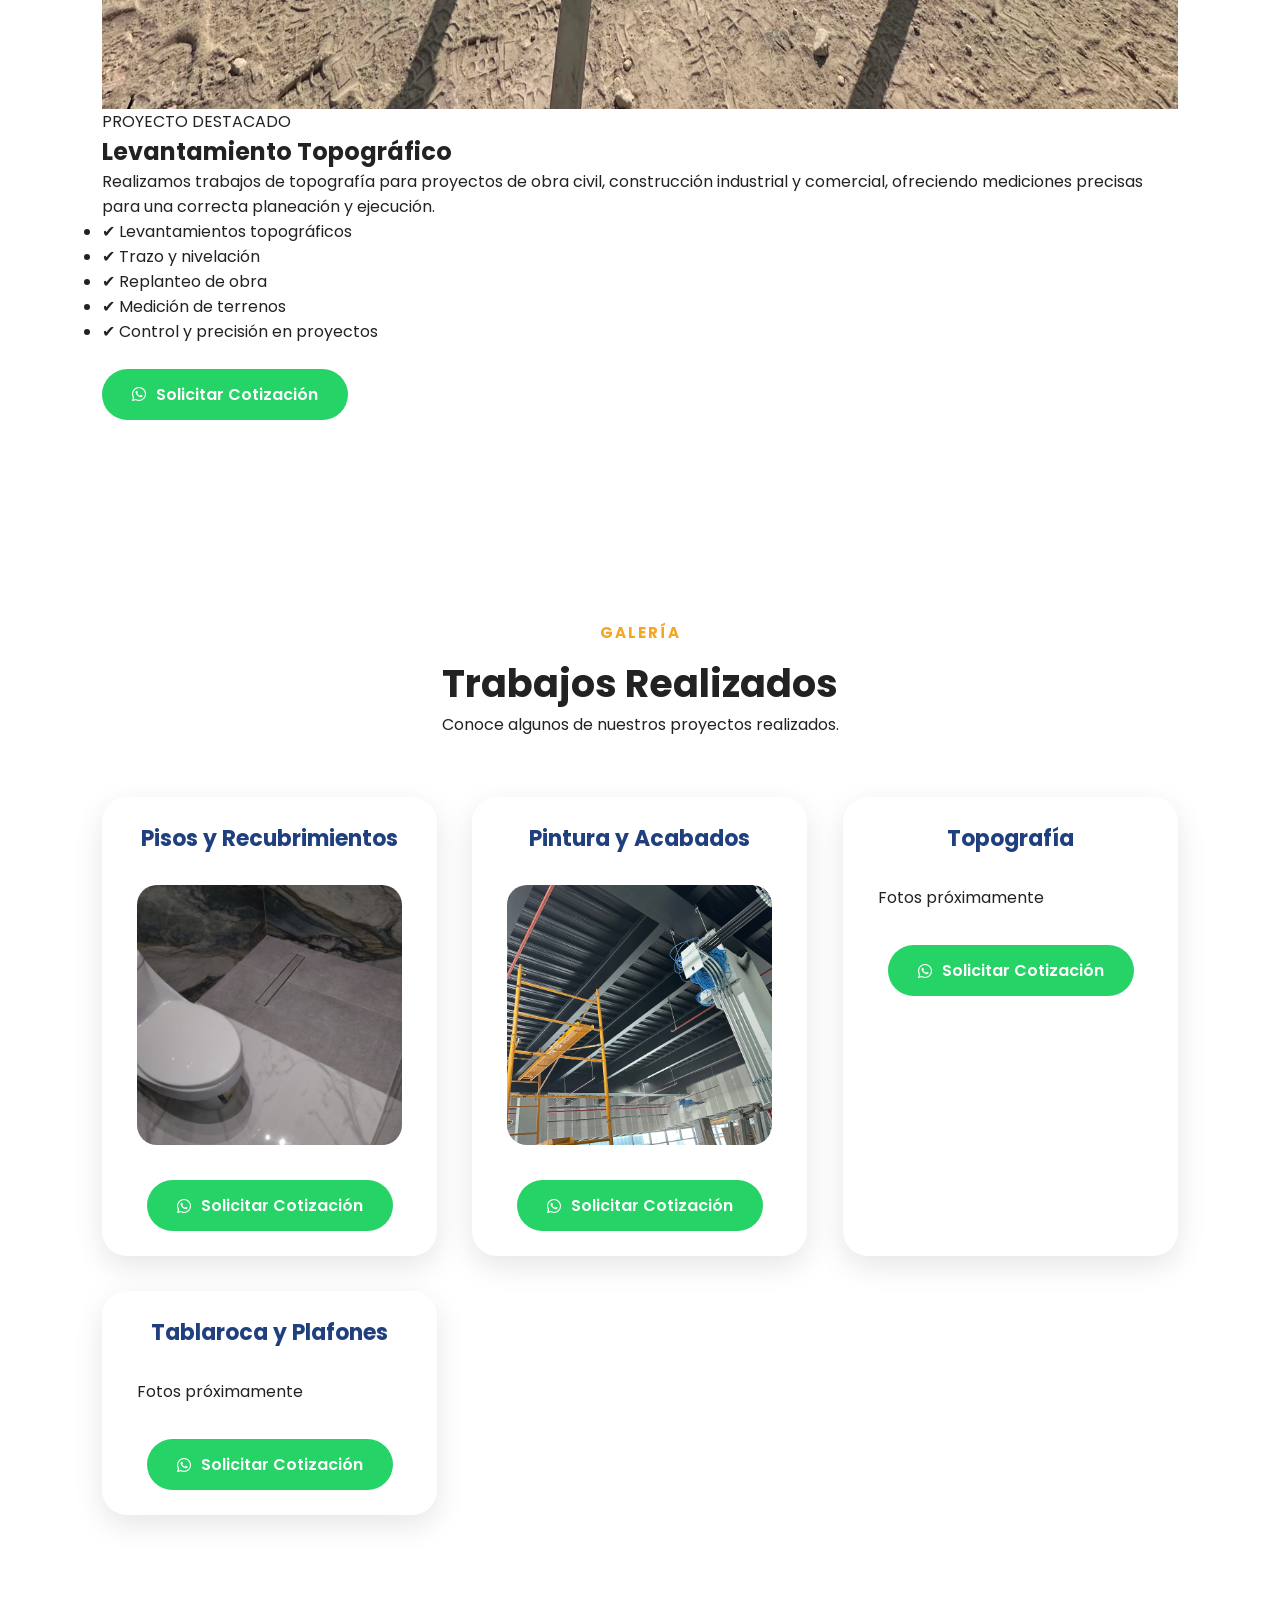
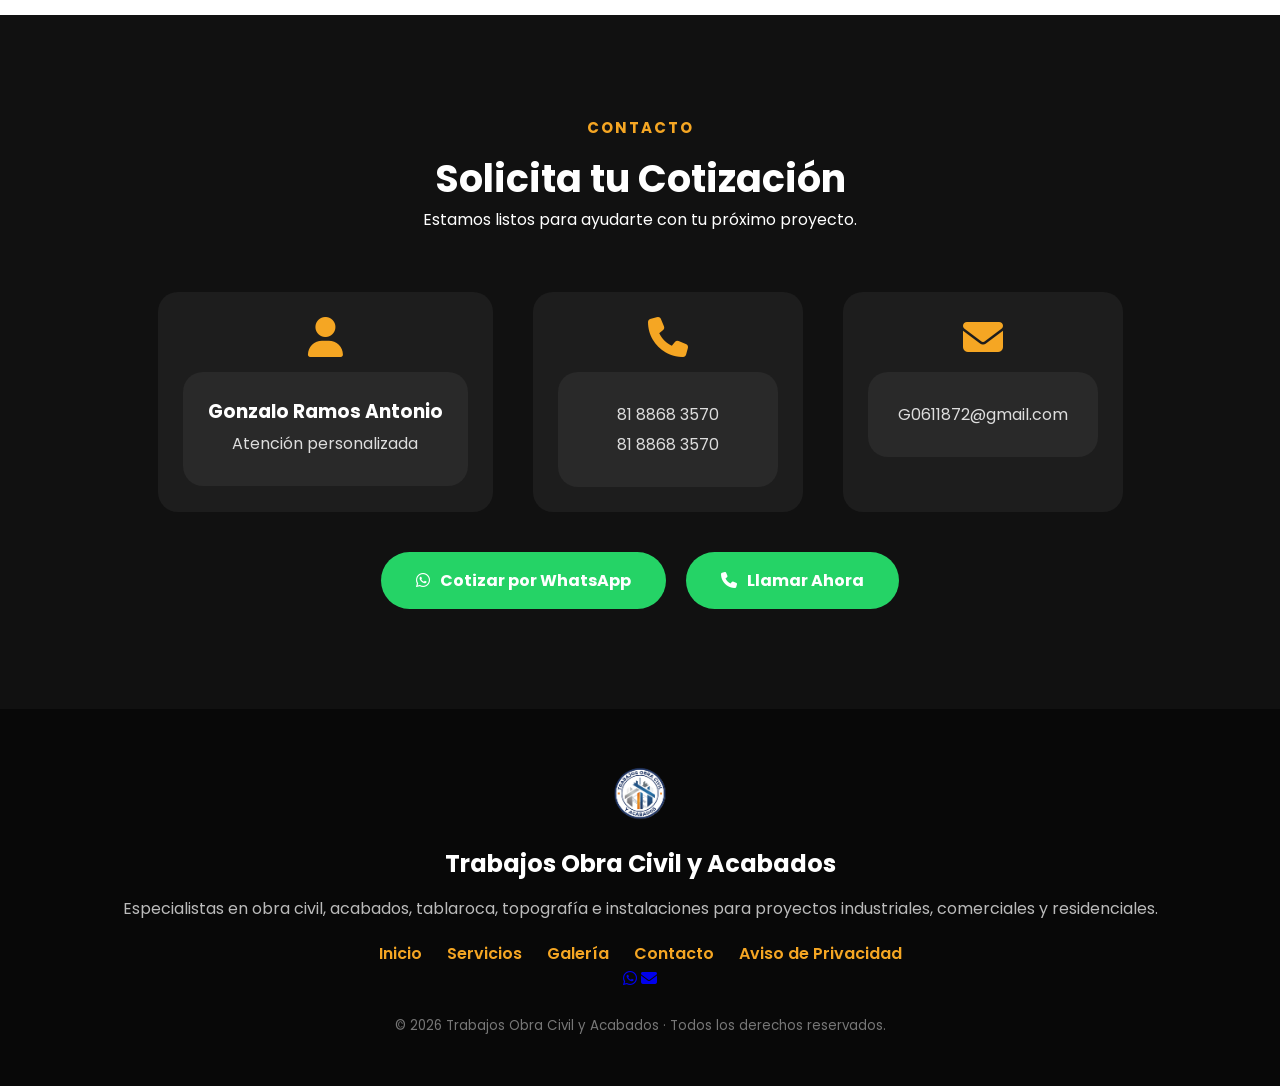
==== commit 41406281: "Add highlighted topography section to index.html" ====
--- a/index.html
+++ b/index.html
@@ -511,6 +511,82 @@
 
 </section>
 
+  <!--================ TOPOGRAFÍA DESTACADA =================-->
+
+<section class="topografia">
+
+    <div class="topografia-contenedor">
+
+
+        <div class="topografia-imagenes">
+
+            <img src="IMG_5387.jpeg" alt="Trabajo de topografía">
+
+            <div class="mini-fotos">
+
+                <img src="IMG_5386.jpeg" alt="Topografía">
+
+                <img src="IMG_5388.jpeg" alt="Topografía">
+
+            </div>
+
+        </div>
+
+
+
+        <div class="topografia-info">
+
+            <span>
+                PROYECTO DESTACADO
+            </span>
+
+
+            <h2>
+                Levantamiento Topográfico
+            </h2>
+
+
+            <p>
+                Realizamos trabajos de topografía para proyectos de obra civil,
+                construcción industrial y comercial, ofreciendo mediciones
+                precisas para una correcta planeación y ejecución.
+            </p>
+
+
+            <ul>
+
+                <li>✔ Levantamientos topográficos</li>
+
+                <li>✔ Trazo y nivelación</li>
+
+                <li>✔ Replanteo de obra</li>
+
+                <li>✔ Medición de terrenos</li>
+
+                <li>✔ Control y precisión en proyectos</li>
+
+            </ul>
+
+
+            <a 
+            href="https://wa.me/528188683570"
+            target="_blank"
+            class="btn-cotizar">
+
+            <i class="fa-brands fa-whatsapp"></i>
+
+            Solicitar Cotización
+
+            </a>
+
+
+        </div>
+
+
+    </div>
+
+</section>
+
 <!--================ GALERÍA =================-->
 
 <section class="proyectos" id="proyectos">
--- a/style.css
+++ b/style.css
@@ -1043,45 +1043,32 @@
 
 .carrusel{
 
-    position:relative;
-
-    width:100%;
-
+    display:flex;
+    gap:15px;
+    overflow-x:auto;
+    scroll-snap-type:x mandatory;
+    border-radius:20px;
+    padding:10px;
+
+}
+
+
+.carrusel::-webkit-scrollbar{
+
+    display:none;
+
+}
+
+
+.carrusel-img{
+
+    width:280px;
     height:260px;
-
-    overflow:hidden;
-
+    object-fit:cover;
     border-radius:20px;
-
-}
-
-
-
-.carrusel-img{
-
-    width:100%;
-
-    height:260px;
-
-    object-fit:cover;
-
-    border-radius:20px;
-
     cursor:pointer;
-
-    display:none;
-
-    animation:entradaFoto 1.5s ease;
-
-}
-
-
-
-
-
-.carrusel-img.activa{
-
-    display:block;
+    flex:0 0 auto;
+    scroll-snap-align:center;
 
 }
 
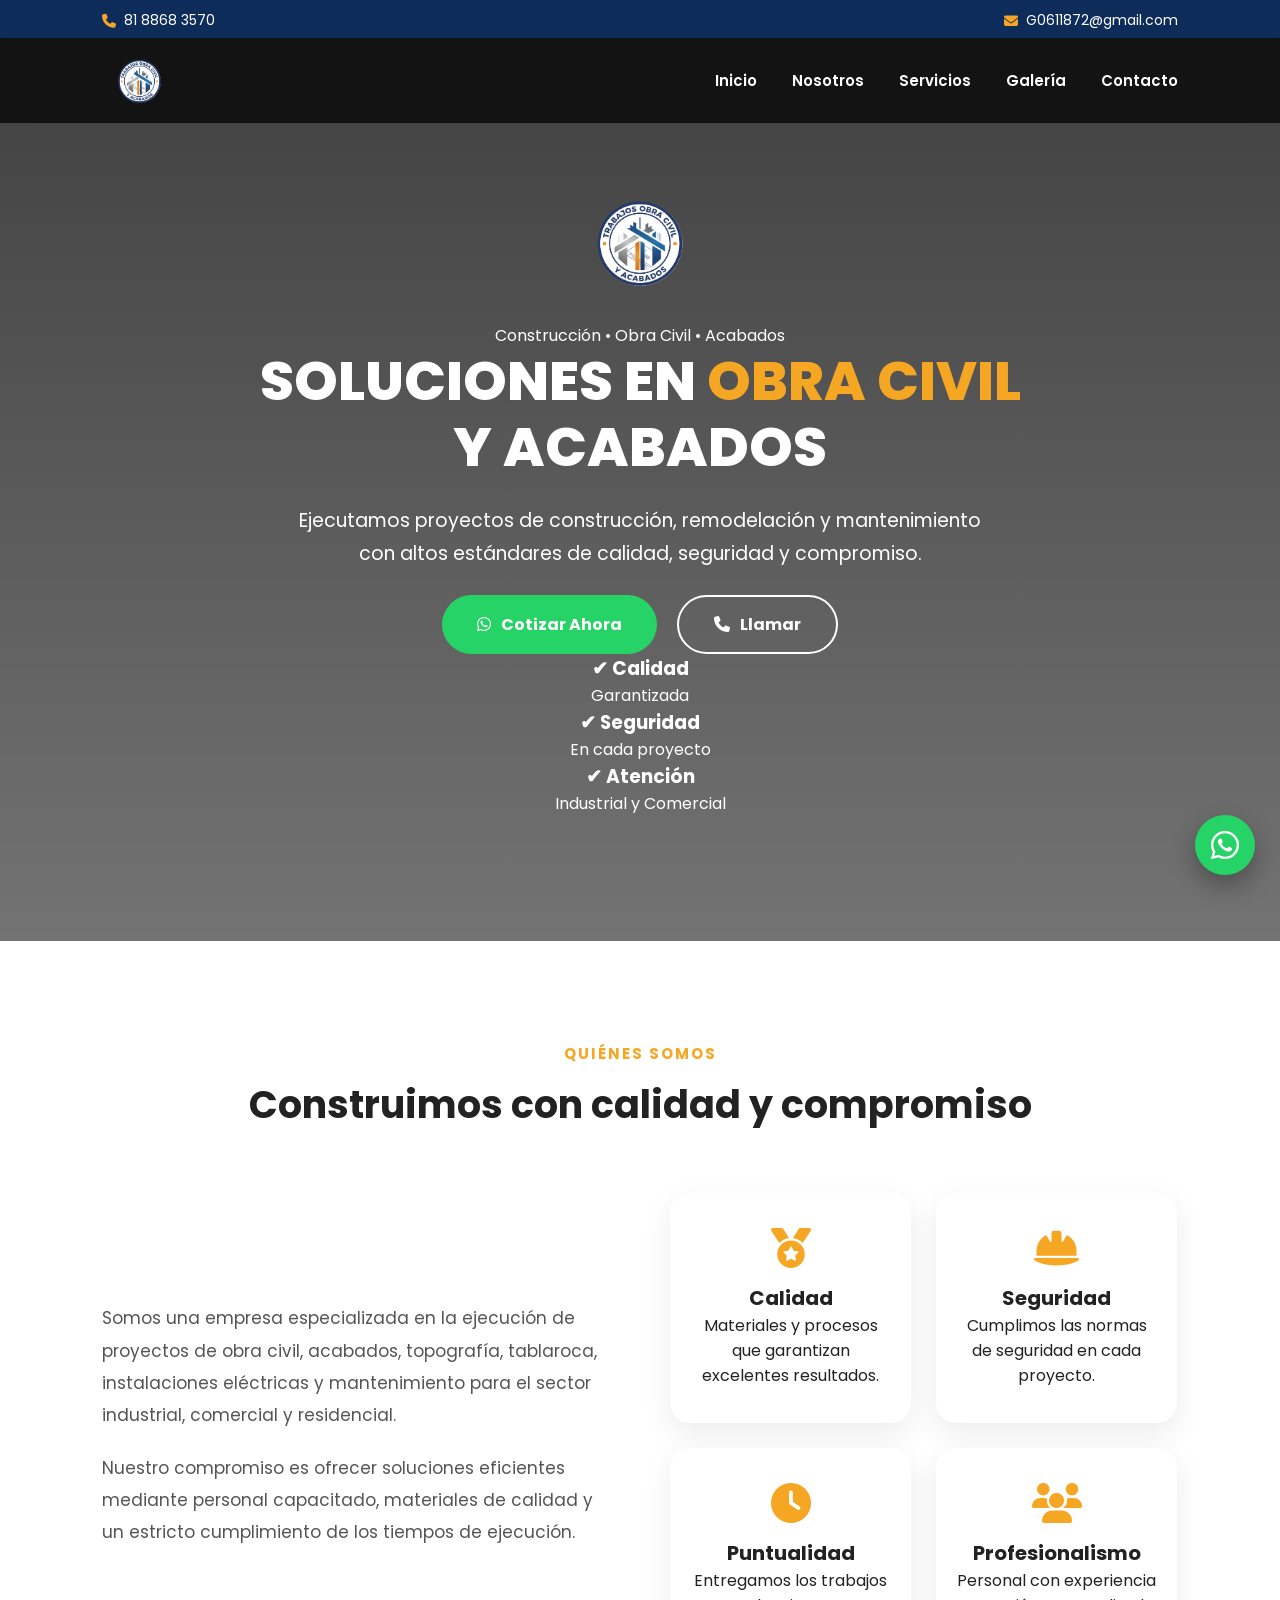
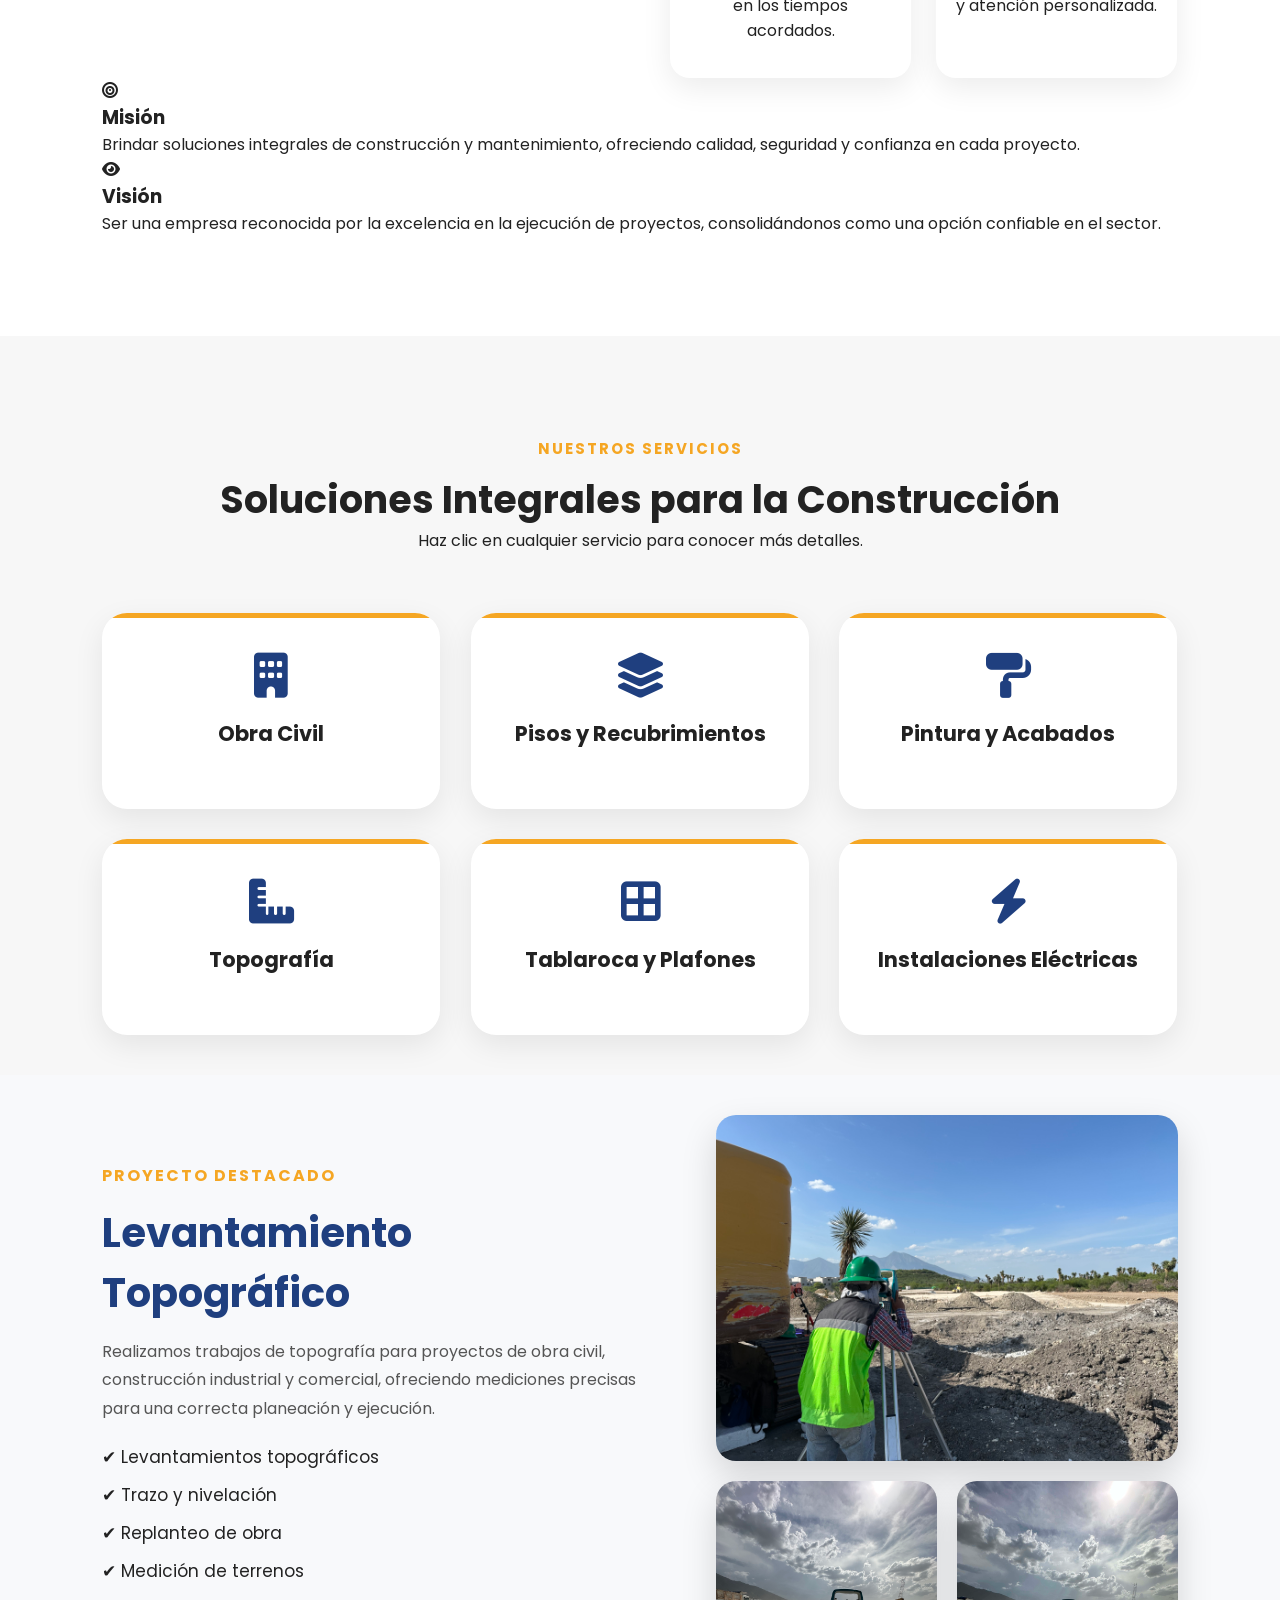
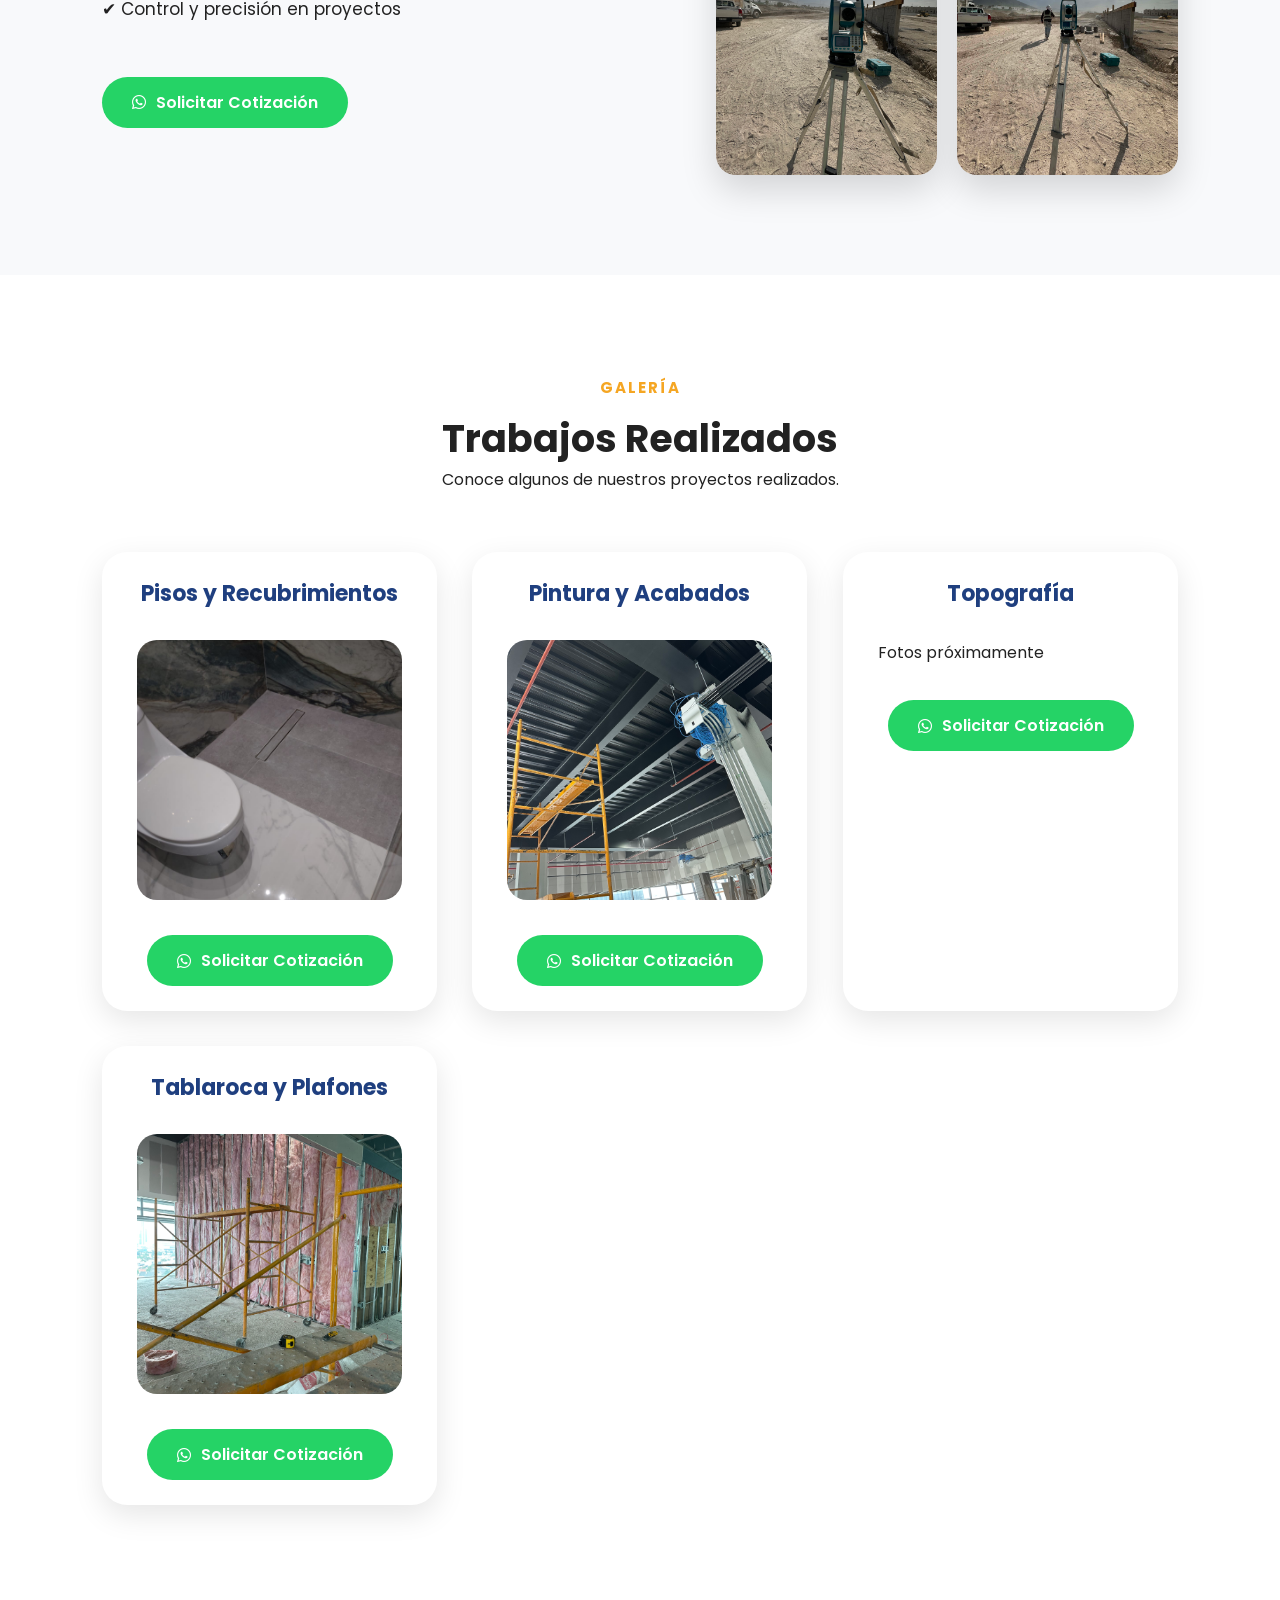
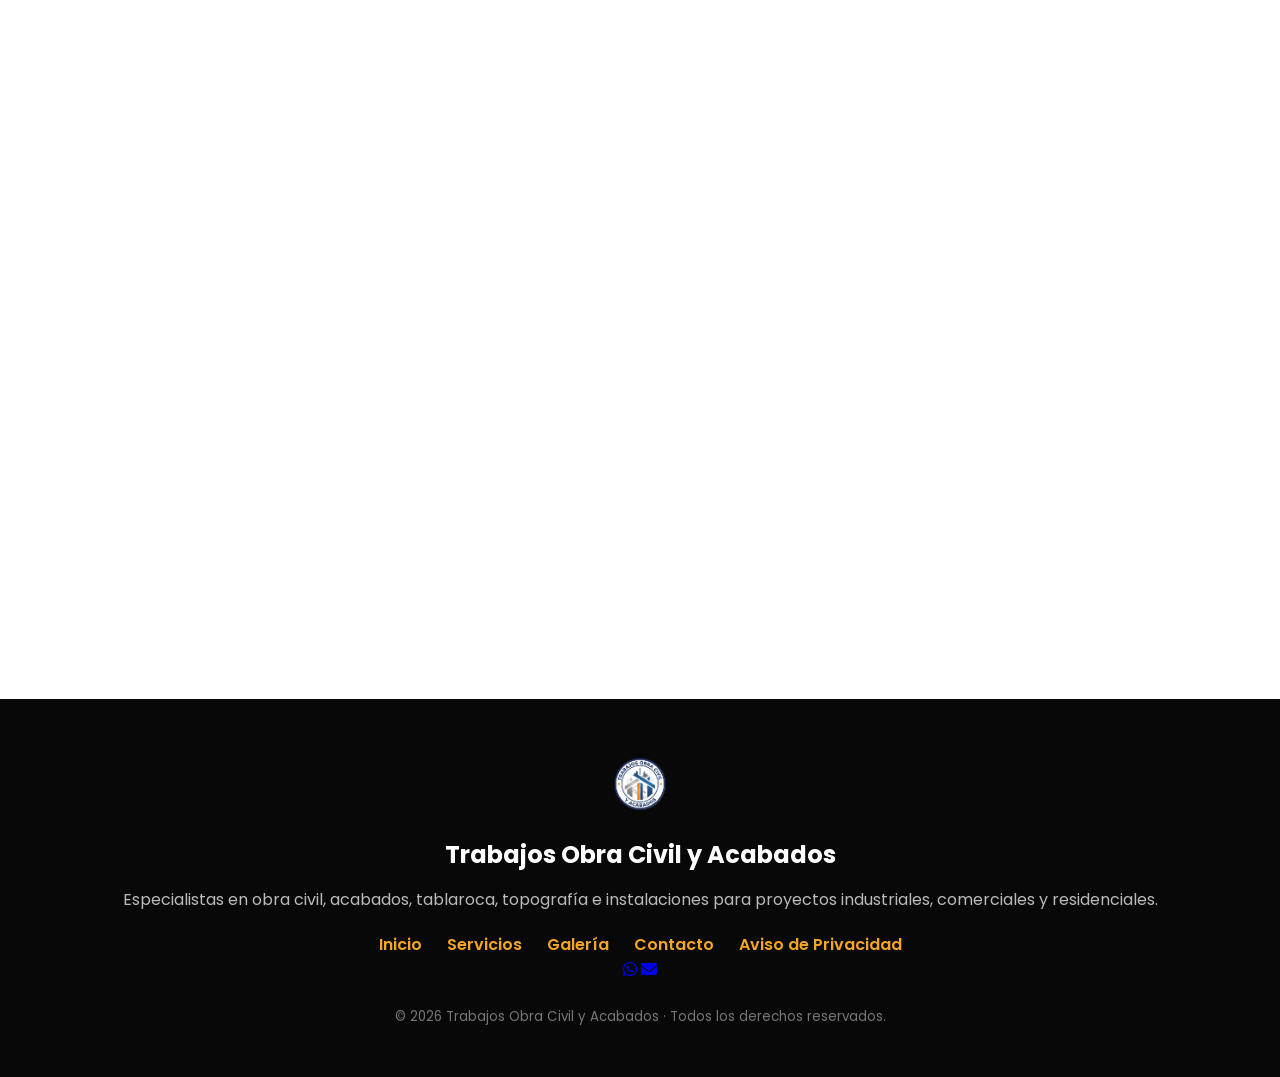
==== commit 10ae23da: "Reorganize topografia-imagenes section in index.html" ====
--- a/index.html
+++ b/index.html
@@ -518,22 +518,6 @@
     <div class="topografia-contenedor">
 
 
-        <div class="topografia-imagenes">
-
-            <img src="IMG_5387.jpeg" alt="Trabajo de topografía">
-
-            <div class="mini-fotos">
-
-                <img src="IMG_5386.jpeg" alt="Topografía">
-
-                <img src="IMG_5388.jpeg" alt="Topografía">
-
-            </div>
-
-        </div>
-
-
-
         <div class="topografia-info">
 
             <span>
@@ -583,6 +567,28 @@
         </div>
 
 
+
+        <div class="topografia-imagenes">
+
+
+            <img src="IMG_5387.jpeg" alt="Trabajo de topografía">
+
+
+            <div class="mini-fotos">
+
+
+                <img src="IMG_5386.jpeg" alt="Topografía">
+
+
+                <img src="IMG_5388.jpeg" alt="Topografía">
+
+
+            </div>
+
+
+        </div>
+
+
     </div>
 
 </section>
--- a/style.css
+++ b/style.css
@@ -1791,3 +1791,109 @@
     transform:translateY(0);
 
 }
+/*==========================
+     TOPOGRAFÍA DESTACADA
+===========================*/
+
+.topografia{
+
+    background:#f8f9fb;
+    padding:100px 8%;
+
+}
+
+.topografia-contenedor{
+
+    display:grid;
+    grid-template-columns:1.2fr 1fr;
+    gap:60px;
+    align-items:center;
+
+}
+
+.topografia-imagenes img{
+
+    width:100%;
+    border-radius:20px;
+    object-fit:cover;
+    box-shadow:0 15px 35px rgba(0,0,0,.15);
+
+}
+
+.mini-fotos{
+
+    display:grid;
+    grid-template-columns:1fr 1fr;
+    gap:20px;
+    margin-top:20px;
+
+}
+
+.topografia-info span{
+
+    color:var(--amarillo);
+    font-weight:700;
+    letter-spacing:2px;
+
+}
+
+.topografia-info h2{
+
+    font-size:40px;
+    color:var(--azul);
+    margin:15px 0;
+
+}
+
+.topografia-info p{
+
+    color:#555;
+    line-height:1.8;
+    margin-bottom:20px;
+
+}
+
+.topografia-info ul{
+
+    list-style:none;
+    padding:0;
+    margin-bottom:30px;
+
+}
+
+.topografia-info ul li{
+
+    margin:12px 0;
+    font-size:17px;
+
+}
+
+@media(max-width:900px){
+
+.topografia-contenedor{
+
+    grid-template-columns:1fr;
+
+}
+
+.topografia-info{
+
+    text-align:center;
+
+}
+
+}
+/* AJUSTE ESPACIO SERVICIOS - TOPOGRAFÍA */
+
+.servicios{
+
+    padding-bottom:40px;
+
+}
+
+
+.topografia{
+
+    padding-top:40px;
+
+}
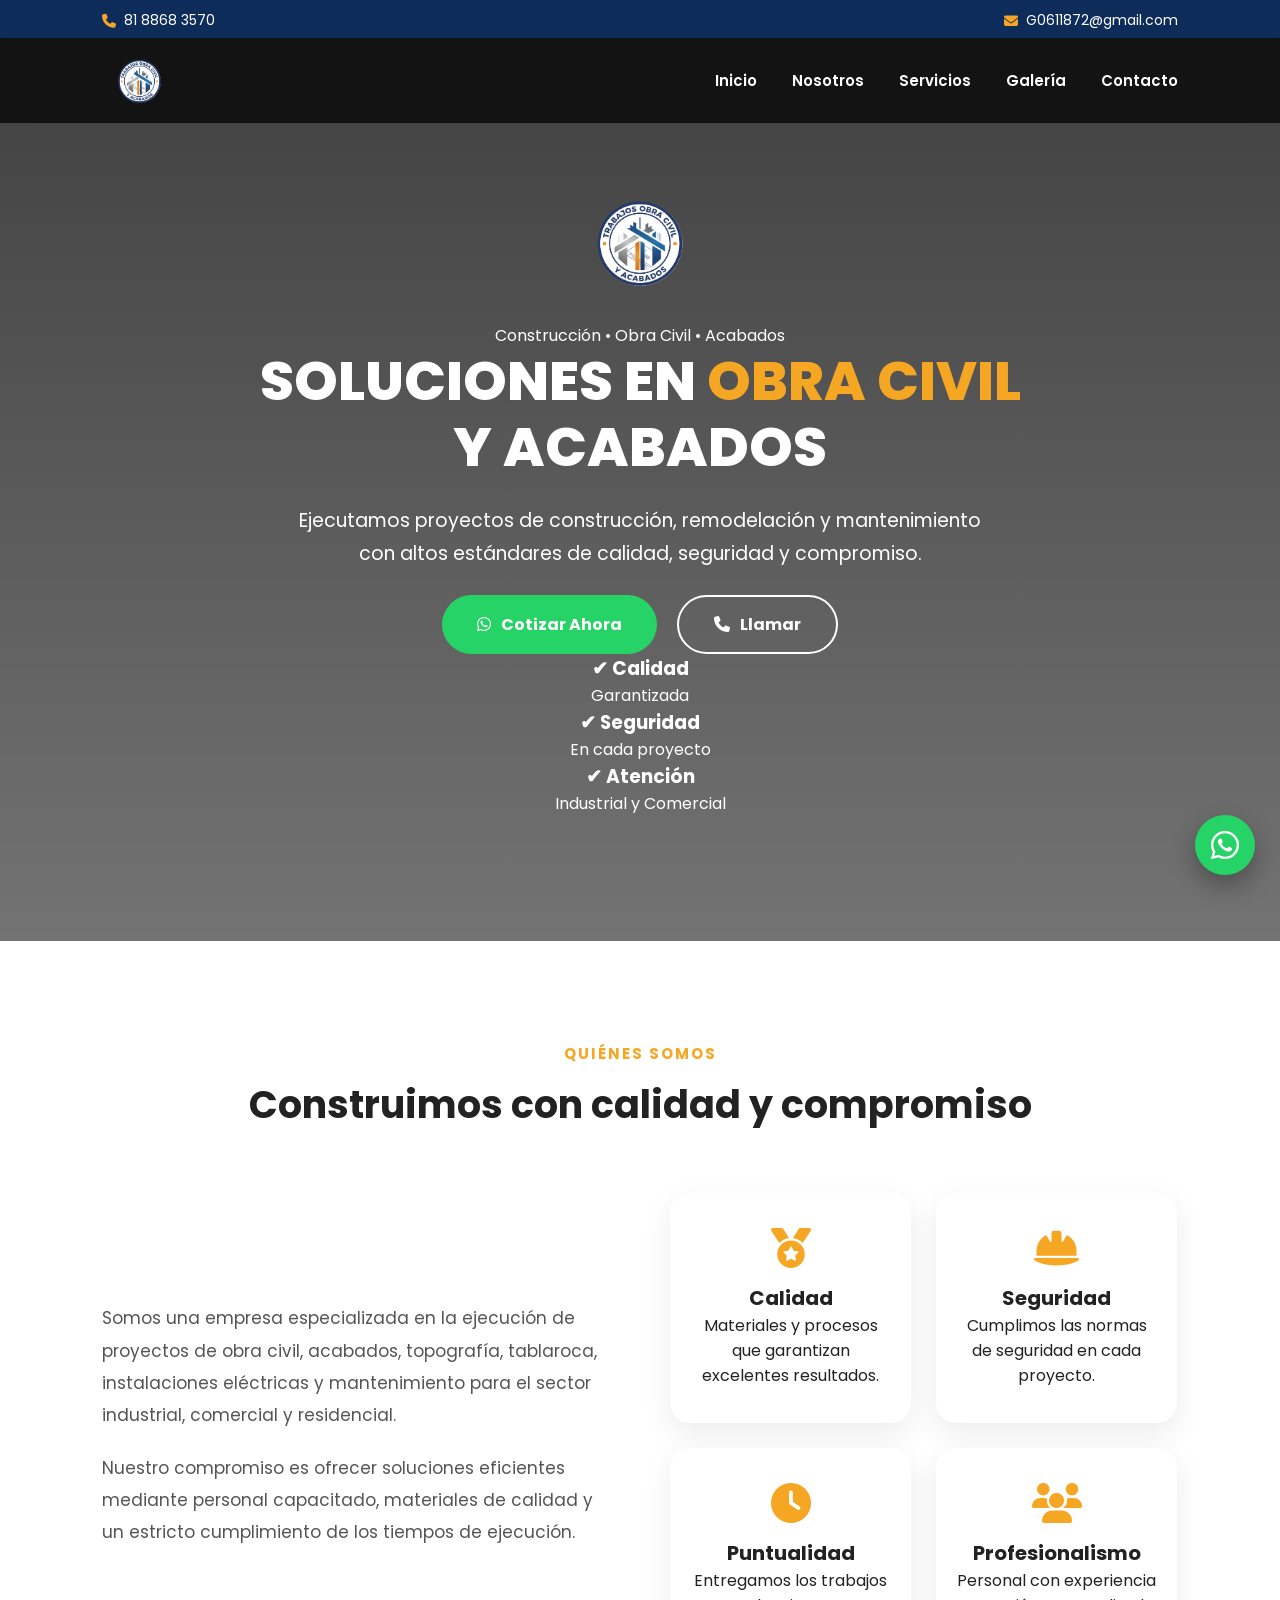
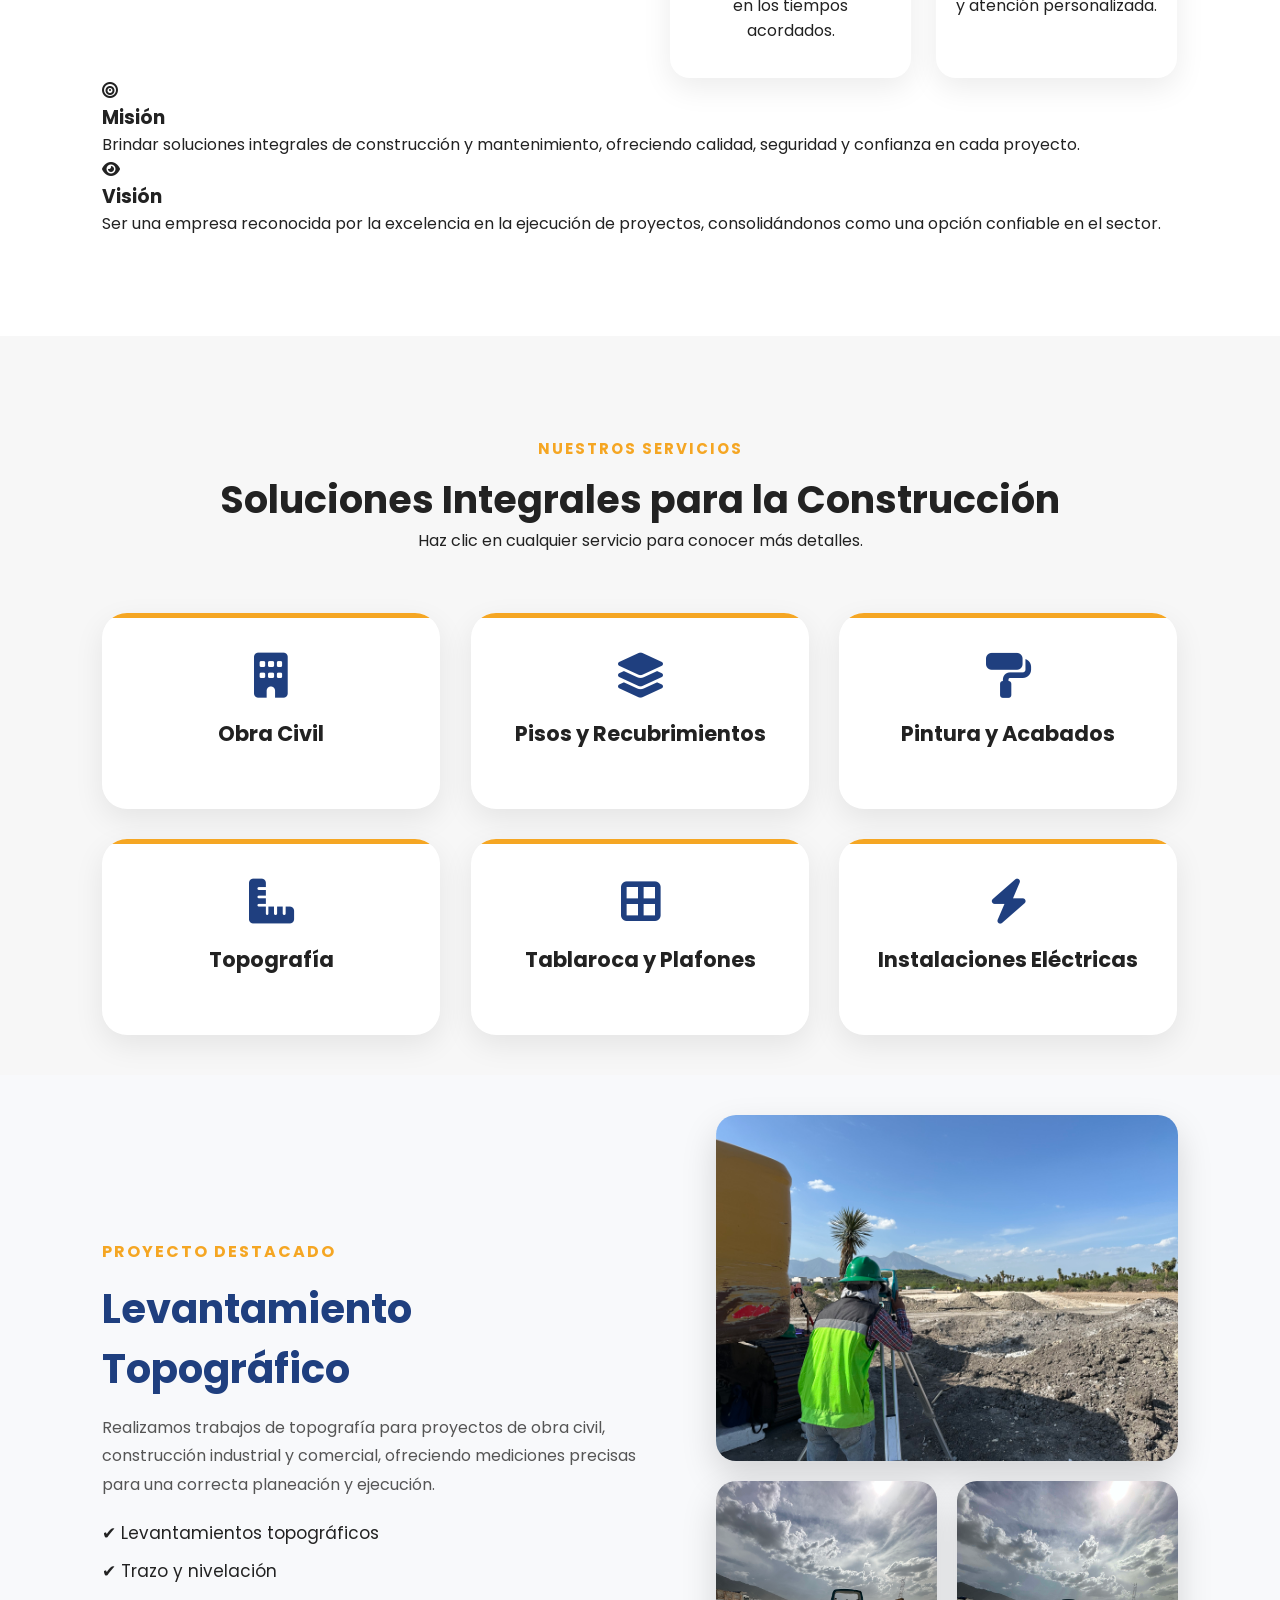
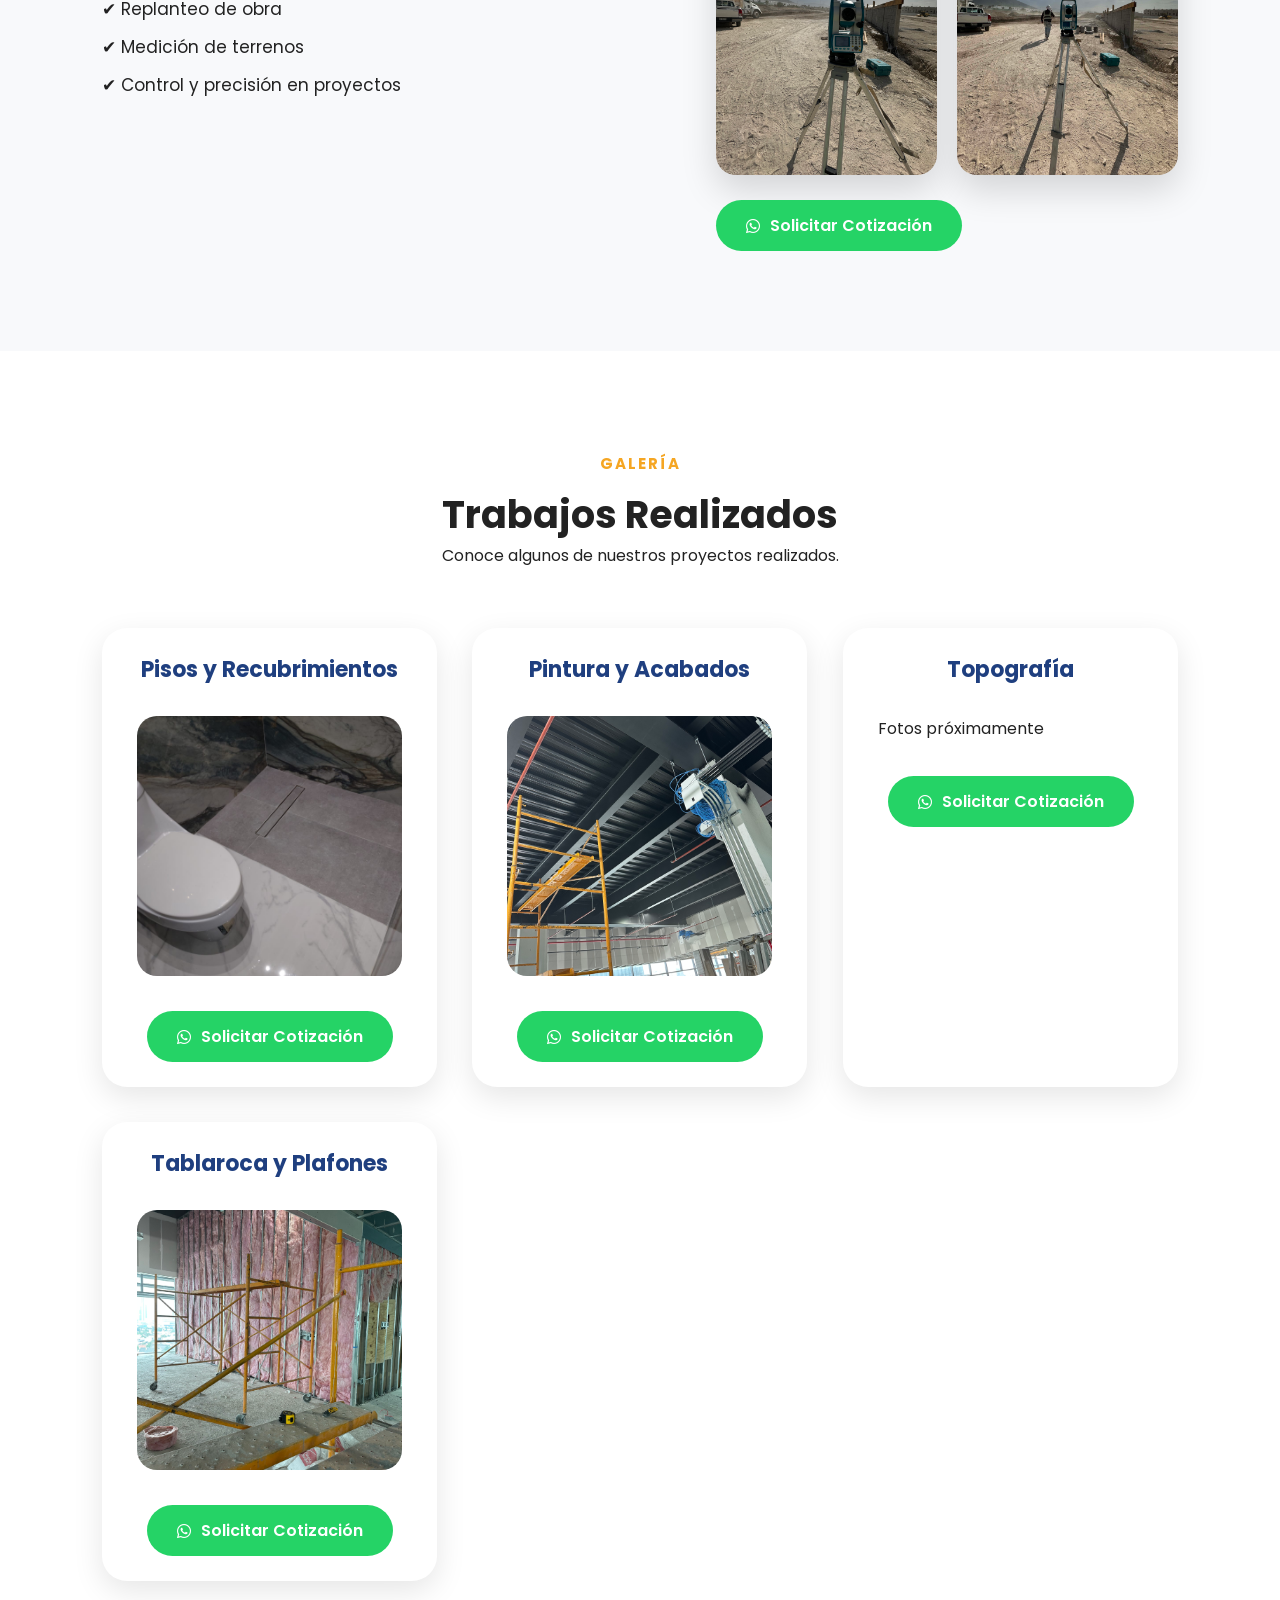
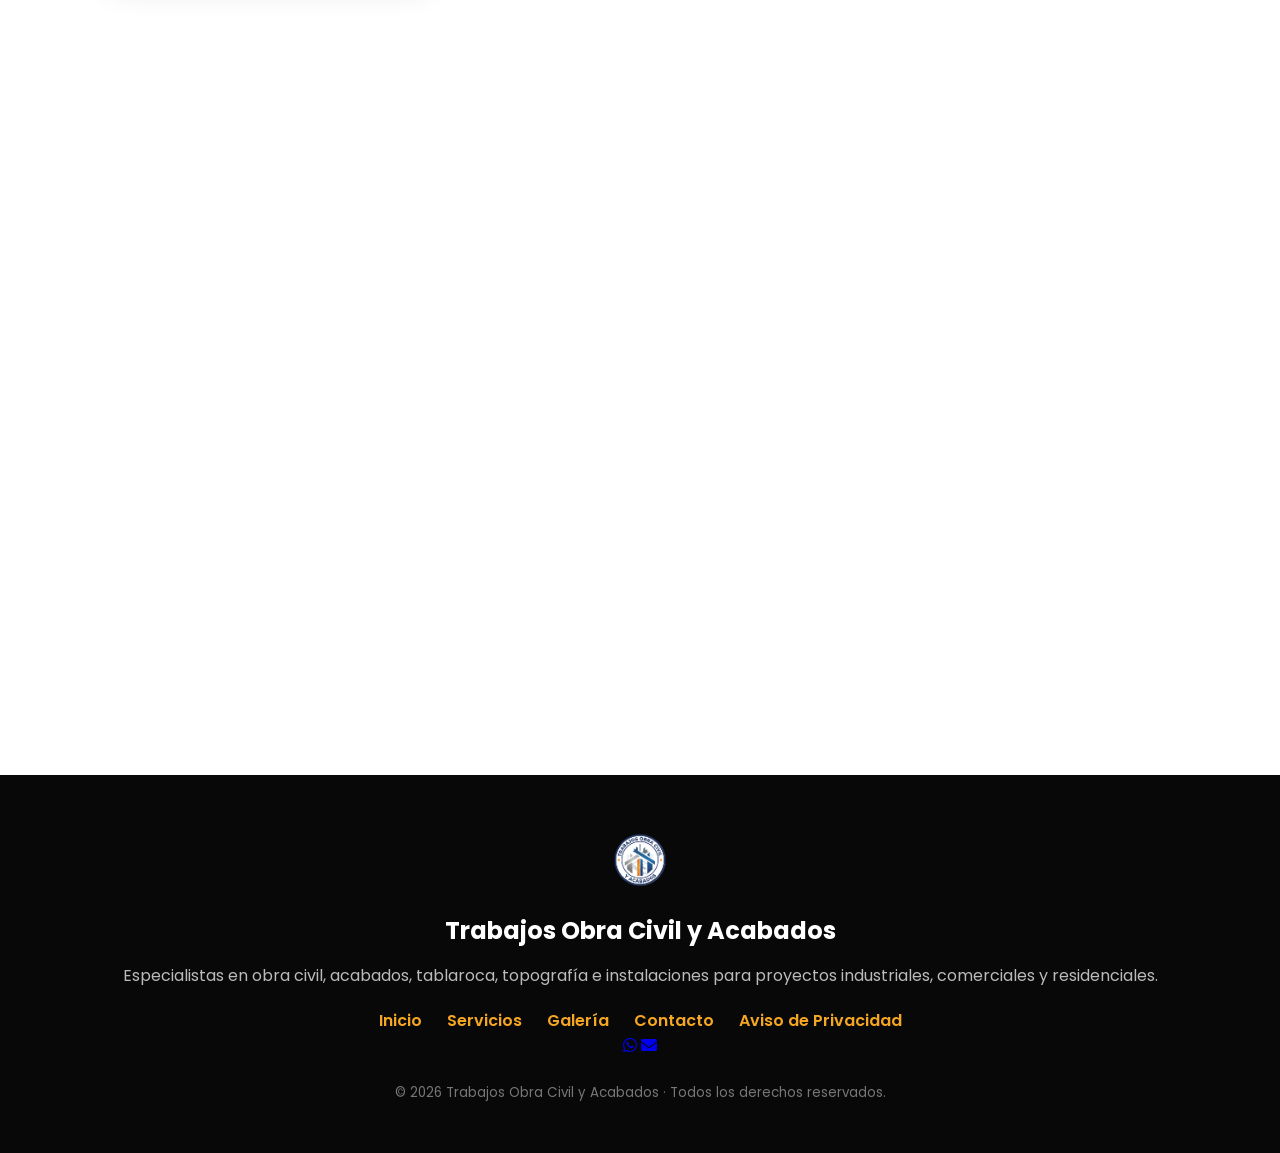
==== commit fb748cf1: "Update index.html" ====
--- a/index.html
+++ b/index.html
@@ -552,7 +552,30 @@
             </ul>
 
 
-            <a 
+
+
+        </div>
+
+
+
+        <div class="topografia-imagenes">
+
+
+            <img src="IMG_5387.jpeg" alt="Trabajo de topografía">
+
+
+            <div class="mini-fotos">
+
+
+                <img src="IMG_5386.jpeg" alt="Topografía">
+
+
+                <img src="IMG_5388.jpeg" alt="Topografía">
+
+
+            </div>
+
+          <a 
             href="https://wa.me/528188683570"
             target="_blank"
             class="btn-cotizar">
@@ -567,28 +590,6 @@
         </div>
 
 
-
-        <div class="topografia-imagenes">
-
-
-            <img src="IMG_5387.jpeg" alt="Trabajo de topografía">
-
-
-            <div class="mini-fotos">
-
-
-                <img src="IMG_5386.jpeg" alt="Topografía">
-
-
-                <img src="IMG_5388.jpeg" alt="Topografía">
-
-
-            </div>
-
-
-        </div>
-
-
     </div>
 
 </section>
